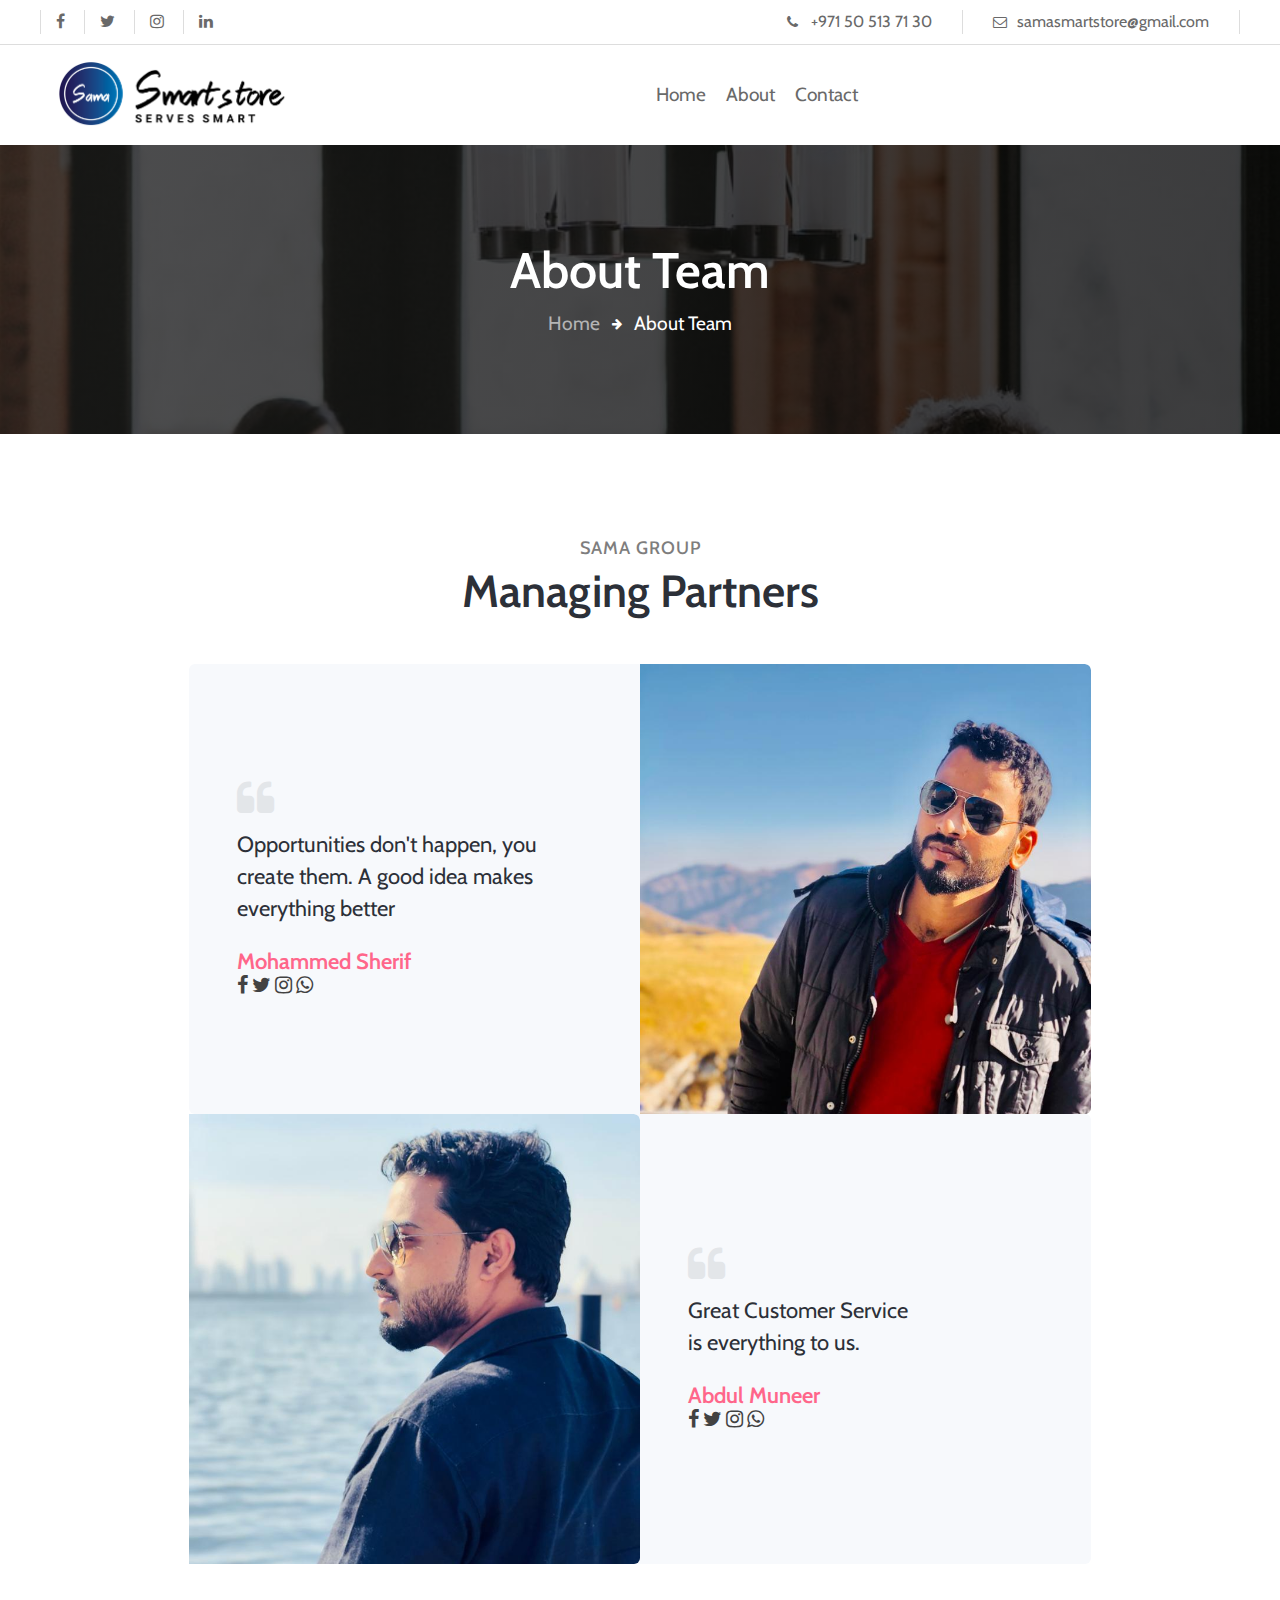
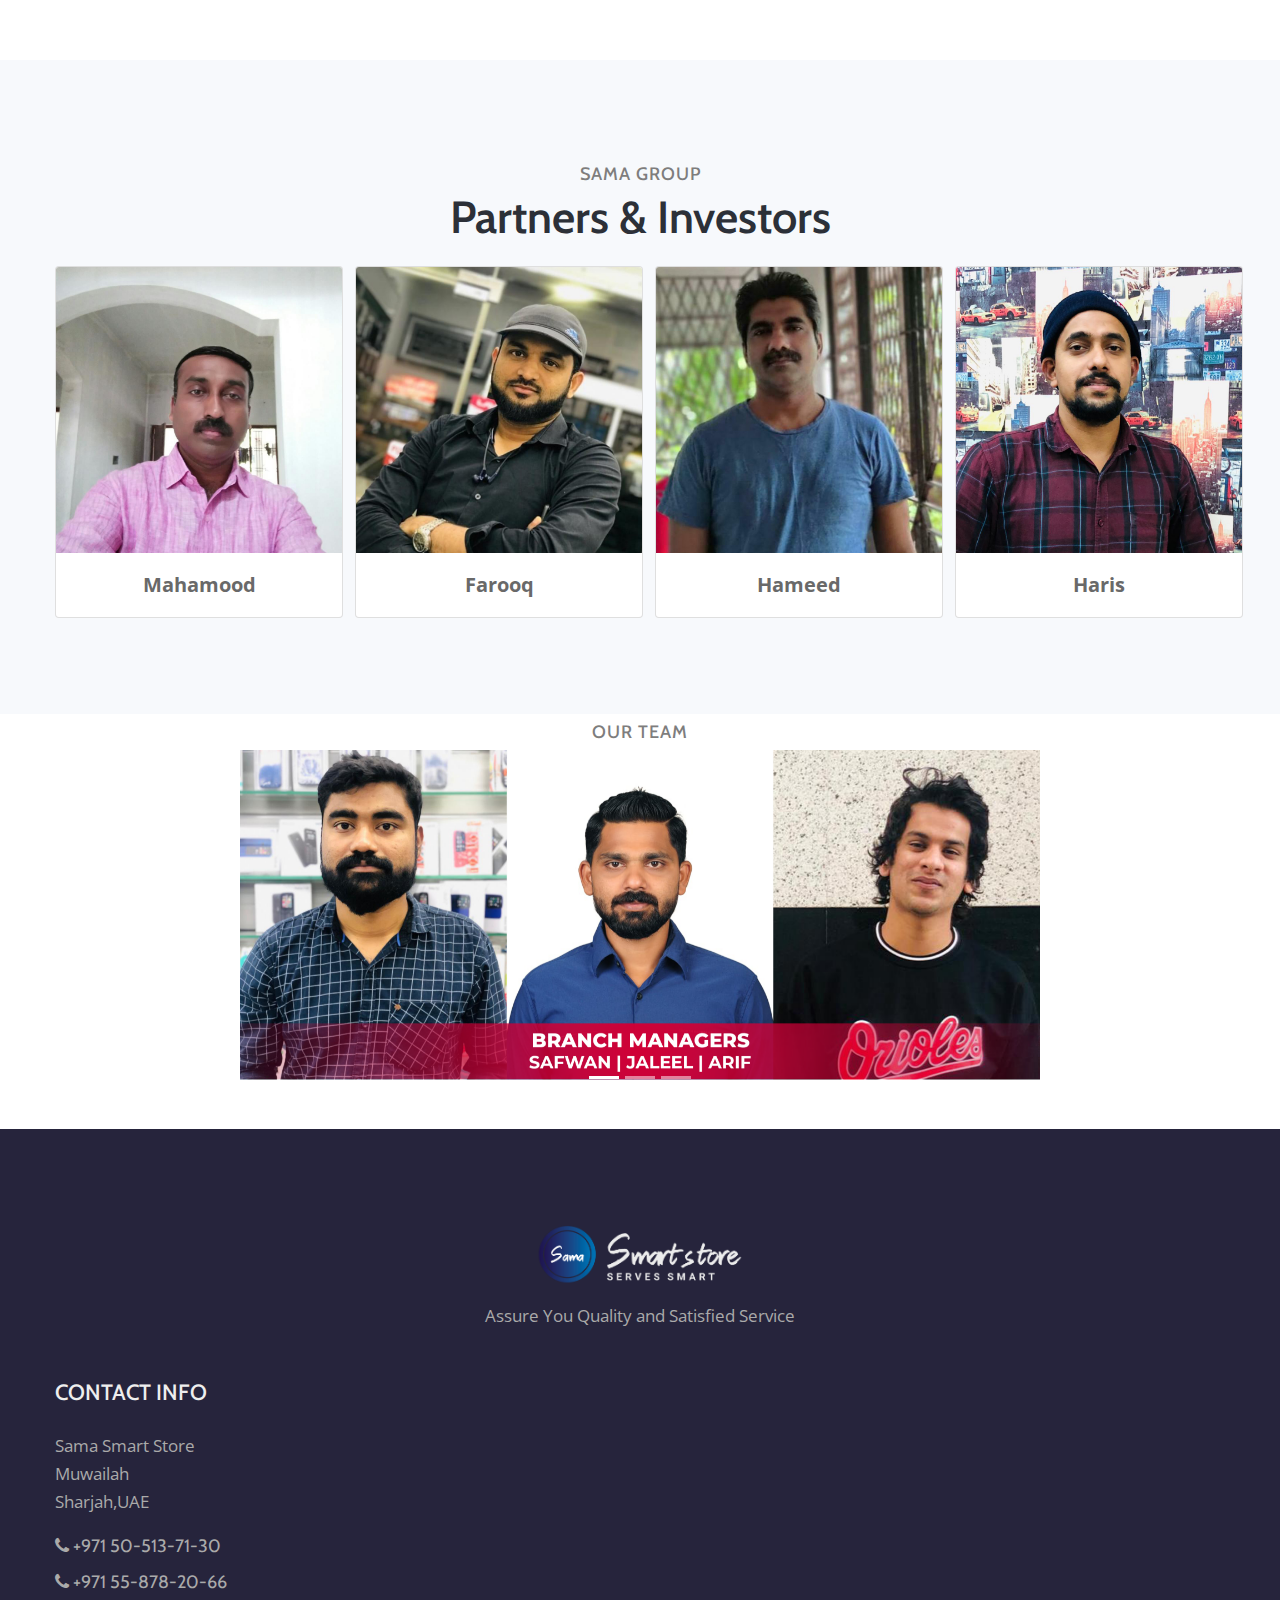
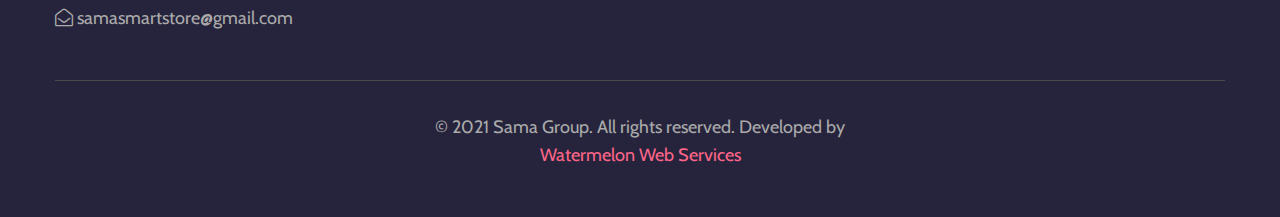
==== about.html @ f86da592 "first commit" ====
<!doctype html>
<html lang="en">
  <link rel="icon" href="assets/images/favicon.png" sizes="32x32" type="image/png">
<head>
  <!-- Required meta tags -->
  <meta charset="utf-8">
  <meta name="viewport" content="width=device-width, initial-scale=1, shrink-to-fit=no">

  <link href="//fonts.googleapis.com/css2?family=Cabin:wght@400;500;600;700&display=swap" rel="stylesheet">
  <link href="//fonts.googleapis.com/css?family=Open+Sans:300,400,600,700,800&display=swap" rel="stylesheet">

  <title>Sama Smart Store - About</title>

  <!-- Template CSS -->
  <link rel="stylesheet" href="assets/css/style-starter.css">
</head>

<body>
<!-- header top-->
<section class="w3l-top-header-content d-md-block d-none">
  <div class="hny-top-menu">
      <div class="top-hd">
          <div class="container">
              <div class="row">
                  <ul class="social-top">
                      <li><a href="https://www.facebook.com/samamobiles/"><span class="fa fa-facebook"></span></a></li>
                      <li><a href="#"><span class="fa fa-twitter"></span></a></li>
                      <li><a href="https://instagram.com/samagroupuae"><span class="fa fa-instagram"></span></a> </li>
                      <li><a href="#"><span class="fa fa-linkedin"></span> </a> </li>
                  </ul>
                  <ul class="accounts ml-auto">
                      <li class="top_li">
                          <span class="fa fa-phone"></span>
                          <a href="tel:+971505137130">+971 50 513 71 30</a>
                      </li>
                      <li class="top_li mr-lg-0"><span class="fa fa-envelope-o"></span><a
                              href="mailto:info@example.com">samasmartstore@gmail.com </a>
                      </li>

                  </ul>
              </div>
          </div>
      </div>
  </div>
</section>
<!-- //header top-->

<!--header-->
<header>
  <div class="container">
    <nav class="navbar navbar-expand-lg">
      <a class="navbar-brand" href="index.html"></a>
      <!-- <p>Sama Store</p> -->
        <img src="assets/images/samalogopng.png" style="width:20%;">
              <!-- <span class="sub-log">Sama</span> Smart Store -->
          </a>
          <!-- if logo is image enable this   
    <a class="navbar-brand" href="#index.html">
        <img src="image-path" alt="Your logo" title="Your logo" style="height:35px;" />
    </a> -->
          <button class="navbar-toggler collapsed" type="button" data-toggle="collapse"
              data-target="#navbarTogglerDemo02" aria-controls="navbarTogglerDemo02" aria-expanded="false"
              aria-label="Toggle navigation">
              <span class="navbar-toggler-icon fa icon-expand fa-bars"></span>
              <span class="navbar-toggler-icon fa icon-close fa-times"></span>
              </span>
          </button>

          <div class="collapse navbar-collapse" id="navbarTogglerDemo02">
              <ul class="navbar-nav mx-lg-auto">
                  <li class="nav-item @@home__active">
                      <a class="nav-link" href="index.html">Home <span class="sr-only">(current)</span></a>
                  </li>
                  <li class="nav-item activ">
                      <a class="nav-link" href="about.html">About</a>
                  </li>
                  <li class="nav-item @@contact__active">
                      <a class="nav-link" href="contact.html">Contact</a>
                  </li>
              </ul>
          </div>

          <!-- toggle switch for light and dark theme -->
          <!-- <div class="mobile-position">
              <nav class="navigation">
                  <div class="theme-switch-wrapper">
                      <label class="theme-switch" for="checkbox">
                          <input type="checkbox" id="checkbox">
                          <div class="mode-container py-1">
                              <i class="gg-sun"></i>
                              <i class="gg-moon"></i>
                          </div>
                      </label>
                  </div>
              </nav>
          </div> -->
          <!-- //toggle switch for light and dark theme -->
      </nav>
  </div>
</header>
<!-- //header -->

<!-- about breadcrumb -->
<section class="w3l-about-breadcrumb">
    <div class="breadcrumb-bg breadcrumb-bg-about py-5">
        <div class="container py-lg-5 py-md-3">
            <h2 class="title">About Team</h2>
            <ul class="breadcrumbs-custom-path mt-2 text-center">
                <li><a href="#url">Home</a></li>
                <li class="active"><span class="fa fa-arrow-right mx-2" aria-hidden="true"></span> About Team </li>
            </ul>
        </div>
    </div>
</section>
<!-- //about breadcrumb -->

 <!-- about block1 -->

 <!-- //about block1 -->
 


 <section class="w3l-testimonials" id="testimonials">
  <div class="testimonials py-5">
      <div class="container py-lg-5">
          <div class="title-content text-center">
            <h3 class="title-small">Sama Group</h3>
            <h3 class="title-big">Managing Partners</h3>
          </div>
          <div class="row mt-lg-5 mt-4">
              <div class="col-md-10 mx-auto">
                  <div id="carouselExampleControls" class="carousel slide" data-ride="carousel">
                      <div class="item">
                          <div class="slider-info">
                              <div class="message">
                                  <span class="fa fa-quote-left" aria-hidden="true"></span>
                                  <p>Opportunities don't happen, you create them.
                                    A good idea makes everything better</p>
                                  <div class="name mt-4">
                                      <h4>Mohammed Sherif</h4>
                                      <div class="social">
                                        <!-- <a href="#facebook" class="facebook"><span class="fa fa-facebook primary" aria-hidden="true"></span></a> -->
                                       <a href="https://www.facebook.com/sheriefkmjinn"><i class="fa fa-facebook" style="color:#424242; font-size: 20px;"><!-- icon --></i></a>
                                       <i class="fa fa-twitter" style="color:#424242; font-size: 20px;"><!-- icon --></i>
                                       <a href="https://instagram.com/sherief_sama"><i class="fa fa-instagram" style="color:#424242; font-size: 20px;"><!-- icon --></i></a>
                                        <i class="fa fa-whatsapp" style="color:#424242; font-size: 20px;"><!-- icon --></i>
                                        
                                      </div>
                                  </div>
                                   </div>
                             
                              <div class="img-circle">
                                  <img src="assets/images/team-members/mhmdshrf.jpeg" class="img-fluid testimonial-img" alt="client">
                              </div>
                          </div>
                         
                      </div>
                      <div class="item">
                          <div class="slider-info">
                            <div class="img-circle">
                              <img src="assets/images/team-members/mnr.jpeg" class="img-fluid testimonial-img" alt="client">
                          </div>
                              <div class="message">
                                  <span class="fa fa-quote-left" aria-hidden="true"></span>
                                  <p>Great Customer Service<br> is everything to us.</p>
                                  <div class="name mt-4">
                                      <h4>Abdul Muneer</h4>
                                      <a href="https://www.facebook.com/muneer.abdul.9"><i class="fa fa-facebook" style="color:#424242; font-size: 20px;"><!-- icon --></i></a>
                                      <i class="fa fa-twitter" style="color:#424242; font-size: 20px;"><!-- icon --></i>
                                      <a href="https://instagram.com/muneer_manjakal"><i class="fa fa-instagram" style="color:#424242; font-size: 20px;"><!-- icon --></i></a>
                                       <i class="fa fa-whatsapp" style="color:#424242; font-size: 20px;"><!-- icon --></i>
                                  </div>
                              </div>
                            
                          </div>
                      </div>
                     
                  
                  </div>
              </div>
          </div>
      </div>
  </div>
</section>
<!-- team section -->
<section class="w3l-team" id="team">
  <div class="team py-5">
    <div class="container py-lg-5">
      <div class="header-section text-center mx-auto">
        <h3 class="title-small">Sama Group</h3>
      
      </div>
    
        <!-- end team member -->
        <div class="header-section text-center mx-auto">
         
          <h3 class="title-big">Partners & Investors</h3>
        </div>
        <!-- partners -->
        <!-- partner 1 --> <br>

<div class="row d-flex justify-content-center">
<div class="col-md-3 col-6">
  <div class="card text-center" style="width: 18rem;">
    <img class="card-img-top" src="assets/images/team-members/partners/mahamood.jpeg" alt="Card image cap">
    <div class="card-body">
      <p class="card-text font-weight-bold h5">Mahamood</p>
    </div>
  </div>
</div>

<div class="col-md-3 col-6">
  <div class="card text-center" style="width: 18rem;">
    <img class="card-img-top" src="assets/images/team-members/partners/farooq.jpeg" alt="Card image cap">
    <div class="card-body">
      <p class="card-text font-weight-bold h5">Farooq</p>
    </div>
  </div>
</div>

<div class="col-md-3 col-6">
  <div class="card text-center" style="width: 18rem;">
    <img class="card-img-top" src="assets/images/team-members/partners/hameed.jpeg" alt="Card image cap">
    <div class="card-body">
      <p class="card-text font-weight-bold h5">Hameed</p>
    </div>
  </div>
</div>

<div class="col-md-3 col-6">
  <div class="card text-center" style="width: 18rem;">
    <img class="card-img-top" src="assets/images/team-members/partners/haris.jpeg" alt="Card image cap">
    <div class="card-body">
      <p class="card-text font-weight-bold h5">Haris</p>
    </div>
  </div>
</div>
</div>
<!-- partners -->
        <!-- end team member -->
        <!-- end team member -->

        <!-- end team member -->

      </div> 
    </div>
</section>
<!-- //teamsection -->
<div class="header-section text-center mx-auto">
         
  <h3 class="title-small">OUR TEAM</h3>
</div>
<!-- team members carousel -->
<div id="carouselExampleIndicators" class="carousel slide carousel-fade d-flex justify-content-center" data-ride="carousel">
  <ol class="carousel-indicators">
    <li data-target="#carouselExampleIndicators" data-slide-to="0" class="active"></li>
    <li data-target="#carouselExampleIndicators" data-slide-to="1"></li>
    <li data-target="#carouselExampleIndicators" data-slide-to="2"></li>
  </ol>
  <div class="carousel-inner team-member">
    <div class="carousel-item active">
      <img src="assets/images/team-members/photos/BRANCH .png" class="d-block w-100" alt="...">
    
    </div>
    <div class="carousel-item">
      <img src="assets/images/team-members/photos/tech.png" class="d-block w-100" alt="...">
     
    </div>
    <div class="carousel-item ">
      <img src="assets/images/team-members/photos/sales.png" class="d-block w-100" alt="...">
     
    </div>
  </div>
  <a class="carousel-control-prev" href="#carouselExampleIndicators" role="button" data-slide="prev">
    <span class="carousel-control-prev-icon" aria-hidden="true"></span>
    <span class="sr-only">Previous</span>
  </a>
  <a class="carousel-control-next" href="#carouselExampleIndicators" role="button" data-slide="next">
    <span class="carousel-control-next-icon" aria-hidden="true"></span>
    <span class="sr-only">Next</span>
  </a>
</div>
<BR>
<!-- team members carousel -->

<!-- testimonials -->

<!-- //testimonials -->
<!-- footer -->
<footer class="w3l-footer py-5">
  <div class="container pt-lg-5 pt-md-3">
    <div class="footer-grid_section text-center">
      <div class="footer-title mb-3">
        <img src="assets/images/footer-logo.png" style="width:30%;">
        <!-- <h2> <a class="navbar-brand" href="index.html">
            <span class="sub-log">Home</span> Interior
          </a></h2> -->
      </div>
      <div class="footer-text">
        <p>Assure You Quality and Satisfied Service</p>
      </div>
    </div>
    <div class="row mt-5">
      <div class="col-lg-4 mb-lg-0 mb-5 footer-top">
        <h4 class="mb-4 w3f_title text-uppercase">Contact Info</h4>
        <div class="footer-style-w3ls mb-3">
          <p>Sama Smart Store<br>
            Muwailah<br>
            Sharjah,UAE
           </p>
        </div>
        <ul class="list-agileits">
          <li class="my-2"><a href="tel:+971505137130"><span class="fa fa-phone"></span> +971 50-513-71-30</a></li>
          <li class="my-2"><a href="tel:+971558782066"><span class="fa fa-phone"></span> +971 55-878-20-66</a></li>
          <li><a href="mailto:samasmartstore@gmail.com" class="mail"><span class="fa fa-envelope-open-o"></span>
              samasmartstore@gmail.com</a></li>
        </ul>
      </div>
     

      <div class="col-lg-2 col-md-3 col-6 mt-md-0 mt-5">
      
        <ul class="list-agileits">
        
         
        </ul>
      </div>
    </div>

    <!-- copyright -->
    <section class="w3l-footer-29-main w3l-copyright">
      <div class="text-center">
        <p class="copy-footer-29">© 2021 Sama Group. All rights reserved. Developed by <br><a href="https://watermelongraphics.in/"
            target="_blank">
          Watermelon Web Services</a></p>
      </div>
    </section>
    <!-- //copyright -->
<style>
  .web-services{
    height: 50px;
  }
</style>
  </div> 
  <!-- //footer bottom -->
<style>
  .bwatermelon{
    filter: grayscale(100%);
     -webkit-filter: grayscale(100%); }
     .bwatermelon:hover { filter: none; -webkit-filter: grayscale(0); }

</style>
<style>
    .team-member{
    width: 800px;
    

  }
</style>
  <!-- move top -->
  <button onclick="topFunction()" id="movetop" title="Go to top">
    &#10548;
  </button>
  <script>
    // When the user scrolls down 20px from the top of the document, show the button
    window.onscroll = function () {
      scrollFunction()
    };

    function scrollFunction() {
      if (document.body.scrollTop > 20 || document.documentElement.scrollTop > 20) {
        document.getElementById("movetop").style.display = "block";
      } else {
        document.getElementById("movetop").style.display = "none";
      }
    }

    // When the user clicks on the button, scroll to the top of the document
    function topFunction() {
      document.body.scrollTop = 0;
      document.documentElement.scrollTop = 0;
    }
  </script>
  <!-- /move top -->

</footer>
<!-- //footer -->

<!-- Template JavaScript -->

<script src="assets/js/jquery-3.3.1.min.js"></script>

<script src="assets/js/theme-change.js"></script>

<!-- magnific popup -->
<script src="assets/js/jquery.magnific-popup.min.js"></script>
<script>
  $(document).ready(function () {
    $('.popup-with-zoom-anim').magnificPopup({
      type: 'inline',

      fixedContentPos: false,
      fixedBgPos: true,

      overflowY: 'auto',

      closeBtnInside: true,
      preloader: false,

      midClick: true,
      removalDelay: 300,
      mainClass: 'my-mfp-zoom-in'
    });

    $('.popup-with-move-anim').magnificPopup({
      type: 'inline',

      fixedContentPos: false,
      fixedBgPos: true,

      overflowY: 'auto',

      closeBtnInside: true,
      preloader: false,

      midClick: true,
      removalDelay: 300,
      mainClass: 'my-mfp-slide-bottom'
    });
  });
</script>
<!-- magnific popup -->

<script src="assets/js/owl.carousel.js"></script>
<!-- script for banner slider -->
<script>
  $(document).ready(function () {
    $('.owl-one').owlCarousel({
      loop: true,
      margin: 0,
      nav: false,
      responsiveClass: true,
      autoplay: false,
      autoplayTimeout: 5000,
      autoplaySpeed: 1000,
      autoplayHoverPause: false,
      responsive: {
        0: {
          items: 1,
          nav: false
        },
        480: {
          items: 1,
          nav: false
        },
        667: {
          items: 1,
          nav: true
        },
        1000: {
          items: 1,
          nav: true
        }
      }
    })
  })
</script>
<!-- //script for banner slider -->

<!-- script for Testimonials-->
<script>
  $(document).ready(function () {
    $('.owl-two').owlCarousel({
      loop: true,
      margin: 30,
      nav: true,
      responsiveClass: true,
      autoplay: false,
      autoplayTimeout: 5000,
      autoplaySpeed: 1000,
      autoplayHoverPause: false,
      responsive: {
        0: {
          items: 1,
          nav: true
        },
        480: {
          items: 1,
          nav: true
        },
        667: {
          items: 1,
          nav: true
        },
        1000: {
          items: 1,
          nav: true
        }
      }
    })
  })
</script>
<!-- //script for Testimonials-->

<!-- script for services -->
<script>
  $(document).ready(function () {
    $('.owl-news').owlCarousel({
      loop: true,
      margin: 30,
      nav: false,
      responsiveClass: true,
      autoplay: true,
      autoplayTimeout: 5000,
      autoplaySpeed: 1000,
      autoplayHoverPause: false,
      responsive: {
        0: {
          items: 1,
          nav: false
        },
        480: {
          items: 1,
          nav: false
        },
        768: {
          items: 2,
          nav: false
        },
        1000: {
          items: 3,
          nav: false
        }
      }
    })
  })
</script>
<!-- //script for services -->

<!-- disable body scroll which navbar is in active -->
<script>
  $(function () {
    $('.navbar-toggler').click(function () {
      $('body').toggleClass('noscroll');
    })
  });
</script>
<!-- disable body scroll which navbar is in active -->

<script src="assets/js/bootstrap.min.js"></script>

</body>

</html>
---- assets/css/style-starter.css ----
@charset "UTF-8";
/*--
Author: W3layouts
Author URL: http://w3layouts.com
--*/
/*!
 * Bootstrap v4.4.1 (https://getbootstrap.com/)
 * Copyright 2011-2019 The Bootstrap Authors
 * Copyright 2011-2019 Twitter, Inc.
 * Licensed under MIT (https://github.com/twbs/bootstrap/blob/master/LICENSE)
 */
:root {
  --blue: #007bff;
  --indigo: #6610f2;
  --purple: #6f42c1;
  --pink: #e83e8c;
  --red: #dc3545;
  --orange: #fd7e14;
  --yellow: #ffc107;
  --green: #28a745;
  --teal: #20c997;
  --cyan: #17a2b8;
  --white: #fff;
  --gray: #6c757d;
  --gray-dark: #343a40;
  --primary: #ff668a;
  --secondary: #6c757d;
  --success: #28a745;
  --info: #17a2b8;
  --warning: #ffc107;
  --danger: #dc3545;
  --light: #f8f9fa;
  --dark: #343a40;
  --breakpoint-xs: 0;
  --breakpoint-sm: 576px;
  --breakpoint-md: 768px;
  --breakpoint-lg: 992px;
  --breakpoint-xl: 1200px;
  --font-family-sans-serif: -apple-system, BlinkMacSystemFont, "Segoe UI", Roboto, "Helvetica Neue", Arial, "Noto Sans", sans-serif, "Apple Color Emoji", "Segoe UI Emoji", "Segoe UI Symbol", "Noto Color Emoji";
  --font-family-monospace: SFMono-Regular, Menlo, Monaco, Consolas, "Liberation Mono", "Courier New", monospace; }

*,
*::before,
*::after {
  box-sizing: border-box; }

html {
  font-family: sans-serif;
  line-height: 1.15;
  -webkit-text-size-adjust: 100%;
  -webkit-tap-highlight-color: rgba(0, 0, 0, 0); }

article, aside, figcaption, figure, footer, header, hgroup, main, nav, section {
  display: block; }

body {
  margin: 0;
  font-family: -apple-system, BlinkMacSystemFont, "Segoe UI", Roboto, "Helvetica Neue", Arial, "Noto Sans", sans-serif, "Apple Color Emoji", "Segoe UI Emoji", "Segoe UI Symbol", "Noto Color Emoji";
  font-size: 1rem;
  font-weight: 400;
  line-height: 1.5;
  color: #212529;
  text-align: left;
  background-color: #fff; }

[tabindex="-1"]:focus:not(:focus-visible) {
  outline: 0 !important; }

hr {
  box-sizing: content-box;
  height: 0;
  overflow: visible; }

h1, h2, h3, h4, h5, h6 {
  margin-top: 0;
  margin-bottom: 0.5rem; }

p {
  margin-top: 0;
  margin-bottom: 1rem; }

abbr[title],
abbr[data-original-title] {
  text-decoration: underline;
  -webkit-text-decoration: underline dotted;
          text-decoration: underline dotted;
  cursor: help;
  border-bottom: 0;
  -webkit-text-decoration-skip-ink: none;
          text-decoration-skip-ink: none; }

address {
  margin-bottom: 1rem;
  font-style: normal;
  line-height: inherit; }

ol,
ul,
dl {
  margin-top: 0;
  margin-bottom: 1rem; }

ol ol,
ul ul,
ol ul,
ul ol {
  margin-bottom: 0; }

dt {
  font-weight: 700; }

dd {
  margin-bottom: .5rem;
  margin-left: 0; }

blockquote {
  margin: 0 0 1rem; }

b,
strong {
  font-weight: bolder; }

small {
  font-size: 80%; }

sub,
sup {
  position: relative;
  font-size: 75%;
  line-height: 0;
  vertical-align: baseline; }

sub {
  bottom: -.25em; }

sup {
  top: -.5em; }

a {
  color: #ff668a;
  text-decoration: none;
  background-color: transparent; }
  a:hover {
    color: #ff1a50;
    text-decoration: underline; }

a:not([href]) {
  color: inherit;
  text-decoration: none; }
  a:not([href]):hover {
    color: inherit;
    text-decoration: none; }

pre,
code,
kbd,
samp {
  font-family: SFMono-Regular, Menlo, Monaco, Consolas, "Liberation Mono", "Courier New", monospace;
  font-size: 1em; }

pre {
  margin-top: 0;
  margin-bottom: 1rem;
  overflow: auto; }

figure {
  margin: 0 0 1rem; }

img {
  vertical-align: middle;
  border-style: none; }

svg {
  overflow: hidden;
  vertical-align: middle; }

table {
  border-collapse: collapse; }

caption {
  padding-top: 0.75rem;
  padding-bottom: 0.75rem;
  color: #6c757d;
  text-align: left;
  caption-side: bottom; }

th {
  text-align: inherit; }

label {
  display: inline-block;
  margin-bottom: 0.5rem; }

button {
  border-radius: 0; }

button:focus {
  outline: 1px dotted;
  outline: 5px auto -webkit-focus-ring-color; }

input,
button,
select,
optgroup,
textarea {
  margin: 0;
  font-family: inherit;
  font-size: inherit;
  line-height: inherit; }

button,
input {
  overflow: visible; }

button,
select {
  text-transform: none; }

select {
  word-wrap: normal; }

button,
[type="button"],
[type="reset"],
[type="submit"] {
  -webkit-appearance: button; }

button:not(:disabled),
[type="button"]:not(:disabled),
[type="reset"]:not(:disabled),
[type="submit"]:not(:disabled) {
  cursor: pointer; }

button::-moz-focus-inner,
[type="button"]::-moz-focus-inner,
[type="reset"]::-moz-focus-inner,
[type="submit"]::-moz-focus-inner {
  padding: 0;
  border-style: none; }

input[type="radio"],
input[type="checkbox"] {
  box-sizing: border-box;
  padding: 0; }

input[type="date"],
input[type="time"],
input[type="datetime-local"],
input[type="month"] {
  -webkit-appearance: listbox; }

textarea {
  overflow: auto;
  resize: vertical; }

fieldset {
  min-width: 0;
  padding: 0;
  margin: 0;
  border: 0; }

legend {
  display: block;
  width: 100%;
  max-width: 100%;
  padding: 0;
  margin-bottom: .5rem;
  font-size: 1.5rem;
  line-height: inherit;
  color: inherit;
  white-space: normal; }
  @media (max-width: 1200px) {
    legend {
      font-size: calc(1.275rem + 0.3vw) ; } }

progress {
  vertical-align: baseline; }

[type="number"]::-webkit-inner-spin-button,
[type="number"]::-webkit-outer-spin-button {
  height: auto; }

[type="search"] {
  outline-offset: -2px;
  -webkit-appearance: none; }

[type="search"]::-webkit-search-decoration {
  -webkit-appearance: none; }

::-webkit-file-upload-button {
  font: inherit;
  -webkit-appearance: button; }

output {
  display: inline-block; }

summary {
  display: list-item;
  cursor: pointer; }

template {
  display: none; }

[hidden] {
  display: none !important; }

h1, h2, h3, h4, h5, h6,
.h1, .h2, .h3, .h4, .h5, .h6 {
  margin-bottom: 0.5rem;
  font-weight: 500;
  line-height: 1.2; }

h1, .h1 {
  font-size: 2.5rem; }
  @media (max-width: 1200px) {
    h1, .h1 {
      font-size: calc(1.375rem + 1.5vw) ; } }

h2, .h2 {
  font-size: 2rem; }
  @media (max-width: 1200px) {
    h2, .h2 {
      font-size: calc(1.325rem + 0.9vw) ; } }

h3, .h3 {
  font-size: 1.75rem; }
  @media (max-width: 1200px) {
    h3, .h3 {
      font-size: calc(1.3rem + 0.6vw) ; } }

h4, .h4 {
  font-size: 1.5rem; }
  @media (max-width: 1200px) {
    h4, .h4 {
      font-size: calc(1.275rem + 0.3vw) ; } }

h5, .h5 {
  font-size: 1.25rem; }

h6, .h6 {
  font-size: 1rem; }

.lead {
  font-size: 1.25rem;
  font-weight: 300; }

.display-1 {
  font-size: 6rem;
  font-weight: 300;
  line-height: 1.2; }
  @media (max-width: 1200px) {
    .display-1 {
      font-size: calc(1.725rem + 5.7vw) ; } }

.display-2 {
  font-size: 5.5rem;
  font-weight: 300;
  line-height: 1.2; }
  @media (max-width: 1200px) {
    .display-2 {
      font-size: calc(1.675rem + 5.1vw) ; } }

.display-3 {
  font-size: 4.5rem;
  font-weight: 300;
  line-height: 1.2; }
  @media (max-width: 1200px) {
    .display-3 {
      font-size: calc(1.575rem + 3.9vw) ; } }

.display-4 {
  font-size: 3.5rem;
  font-weight: 300;
  line-height: 1.2; }
  @media (max-width: 1200px) {
    .display-4 {
      font-size: calc(1.475rem + 2.7vw) ; } }

hr {
  margin-top: 1rem;
  margin-bottom: 1rem;
  border: 0;
  border-top: 1px solid rgba(0, 0, 0, 0.1); }

small,
.small {
  font-size: 80%;
  font-weight: 400; }

mark,
.mark {
  padding: 0.2em;
  background-color: #fcf8e3; }

.list-unstyled {
  padding-left: 0;
  list-style: none; }

.list-inline {
  padding-left: 0;
  list-style: none; }

.list-inline-item {
  display: inline-block; }
  .list-inline-item:not(:last-child) {
    margin-right: 0.5rem; }

.initialism {
  font-size: 90%;
  text-transform: uppercase; }

.blockquote {
  margin-bottom: 1rem;
  font-size: 1.25rem; }

.blockquote-footer {
  display: block;
  font-size: 80%;
  color: #6c757d; }
  .blockquote-footer::before {
    content: "\2014\00A0"; }

.img-fluid {
  max-width: 100%;
  height: auto; }

.img-thumbnail {
  padding: 0.25rem;
  background-color: #fff;
  border: 1px solid #dee2e6;
  border-radius: 0.25rem;
  max-width: 100%;
  height: auto; }

.figure {
  display: inline-block; }

.figure-img {
  margin-bottom: 0.5rem;
  line-height: 1; }

.figure-caption {
  font-size: 90%;
  color: #6c757d; }

code {
  font-size: 87.5%;
  color: #e83e8c;
  word-wrap: break-word; }
  a > code {
    color: inherit; }

kbd {
  padding: 0.2rem 0.4rem;
  font-size: 87.5%;
  color: #fff;
  background-color: #212529;
  border-radius: 0.2rem; }
  kbd kbd {
    padding: 0;
    font-size: 100%;
    font-weight: 700; }

pre {
  display: block;
  font-size: 87.5%;
  color: #212529; }
  pre code {
    font-size: inherit;
    color: inherit;
    word-break: normal; }

.pre-scrollable {
  max-height: 340px;
  overflow-y: scroll; }

.container {
  width: 100%;
  padding-right: 15px;
  padding-left: 15px;
  margin-right: auto;
  margin-left: auto; }
  @media (min-width: 576px) {
    .container {
      max-width: 540px; } }
  @media (min-width: 768px) {
    .container {
      max-width: 720px; } }
  @media (min-width: 992px) {
    .container {
      max-width: 960px; } }
  @media (min-width: 1200px) {
    .container {
      max-width: 1140px; } }

.container-fluid, .container-sm, .container-md, .container-lg, .container-xl {
  width: 100%;
  padding-right: 15px;
  padding-left: 15px;
  margin-right: auto;
  margin-left: auto; }

@media (min-width: 576px) {
  .container, .container-sm {
    max-width: 540px; } }

@media (min-width: 768px) {
  .container, .container-sm, .container-md {
    max-width: 720px; } }

@media (min-width: 992px) {
  .container, .container-sm, .container-md, .container-lg {
    max-width: 960px; } }

@media (min-width: 1200px) {
  .container, .container-sm, .container-md, .container-lg, .container-xl {
    max-width: 1140px; } }

.row {
  display: flex;
  flex-wrap: wrap;
  margin-right: -15px;
  margin-left: -15px; }

.no-gutters {
  margin-right: 0;
  margin-left: 0; }
  .no-gutters > .col,
  .no-gutters > [class*="col-"] {
    padding-right: 0;
    padding-left: 0; }

.col-1, .col-2, .col-3, .col-4, .col-5, .col-6, .col-7, .col-8, .col-9, .col-10, .col-11, .col-12, .col,
.col-auto, .col-sm-1, .col-sm-2, .col-sm-3, .col-sm-4, .col-sm-5, .col-sm-6, .col-sm-7, .col-sm-8, .col-sm-9, .col-sm-10, .col-sm-11, .col-sm-12, .col-sm,
.col-sm-auto, .col-md-1, .col-md-2, .col-md-3, .col-md-4, .col-md-5, .col-md-6, .col-md-7, .col-md-8, .col-md-9, .col-md-10, .col-md-11, .col-md-12, .col-md,
.col-md-auto, .col-lg-1, .col-lg-2, .col-lg-3, .col-lg-4, .col-lg-5, .col-lg-6, .col-lg-7, .col-lg-8, .col-lg-9, .col-lg-10, .col-lg-11, .col-lg-12, .col-lg,
.col-lg-auto, .col-xl-1, .col-xl-2, .col-xl-3, .col-xl-4, .col-xl-5, .col-xl-6, .col-xl-7, .col-xl-8, .col-xl-9, .col-xl-10, .col-xl-11, .col-xl-12, .col-xl,
.col-xl-auto {
  position: relative;
  width: 100%;
  padding-right: 15px;
  padding-left: 15px; }

.col {
  flex-basis: 0;
  flex-grow: 1;
  max-width: 100%; }

.row-cols-1 > * {
  flex: 0 0 100%;
  max-width: 100%; }

.row-cols-2 > * {
  flex: 0 0 50%;
  max-width: 50%; }

.row-cols-3 > * {
  flex: 0 0 33.33333%;
  max-width: 33.33333%; }

.row-cols-4 > * {
  flex: 0 0 25%;
  max-width: 25%; }

.row-cols-5 > * {
  flex: 0 0 20%;
  max-width: 20%; }

.row-cols-6 > * {
  flex: 0 0 16.66667%;
  max-width: 16.66667%; }

.col-auto {
  flex: 0 0 auto;
  width: auto;
  max-width: 100%; }

.col-1 {
  flex: 0 0 8.33333%;
  max-width: 8.33333%; }

.col-2 {
  flex: 0 0 16.66667%;
  max-width: 16.66667%; }

.col-3 {
  flex: 0 0 25%;
  max-width: 25%; }

.col-4 {
  flex: 0 0 33.33333%;
  max-width: 33.33333%; }

.col-5 {
  flex: 0 0 41.66667%;
  max-width: 41.66667%; }

.col-6 {
  flex: 0 0 50%;
  max-width: 50%; }

.col-7 {
  flex: 0 0 58.33333%;
  max-width: 58.33333%; }

.col-8 {
  flex: 0 0 66.66667%;
  max-width: 66.66667%; }

.col-9 {
  flex: 0 0 75%;
  max-width: 75%; }

.col-10 {
  flex: 0 0 83.33333%;
  max-width: 83.33333%; }

.col-11 {
  flex: 0 0 91.66667%;
  max-width: 91.66667%; }

.col-12 {
  flex: 0 0 100%;
  max-width: 100%; }

.order-first {
  order: -1; }

.order-last {
  order: 13; }

.order-0 {
  order: 0; }

.order-1 {
  order: 1; }

.order-2 {
  order: 2; }

.order-3 {
  order: 3; }

.order-4 {
  order: 4; }

.order-5 {
  order: 5; }

.order-6 {
  order: 6; }

.order-7 {
  order: 7; }

.order-8 {
  order: 8; }

.order-9 {
  order: 9; }

.order-10 {
  order: 10; }

.order-11 {
  order: 11; }

.order-12 {
  order: 12; }

.offset-1 {
  margin-left: 8.33333%; }

.offset-2 {
  margin-left: 16.66667%; }

.offset-3 {
  margin-left: 25%; }

.offset-4 {
  margin-left: 33.33333%; }

.offset-5 {
  margin-left: 41.66667%; }

.offset-6 {
  margin-left: 50%; }

.offset-7 {
  margin-left: 58.33333%; }

.offset-8 {
  margin-left: 66.66667%; }

.offset-9 {
  margin-left: 75%; }

.offset-10 {
  margin-left: 83.33333%; }

.offset-11 {
  margin-left: 91.66667%; }

@media (min-width: 576px) {
  .col-sm {
    flex-basis: 0;
    flex-grow: 1;
    max-width: 100%; }
  .row-cols-sm-1 > * {
    flex: 0 0 100%;
    max-width: 100%; }
  .row-cols-sm-2 > * {
    flex: 0 0 50%;
    max-width: 50%; }
  .row-cols-sm-3 > * {
    flex: 0 0 33.33333%;
    max-width: 33.33333%; }
  .row-cols-sm-4 > * {
    flex: 0 0 25%;
    max-width: 25%; }
  .row-cols-sm-5 > * {
    flex: 0 0 20%;
    max-width: 20%; }
  .row-cols-sm-6 > * {
    flex: 0 0 16.66667%;
    max-width: 16.66667%; }
  .col-sm-auto {
    flex: 0 0 auto;
    width: auto;
    max-width: 100%; }
  .col-sm-1 {
    flex: 0 0 8.33333%;
    max-width: 8.33333%; }
  .col-sm-2 {
    flex: 0 0 16.66667%;
    max-width: 16.66667%; }
  .col-sm-3 {
    flex: 0 0 25%;
    max-width: 25%; }
  .col-sm-4 {
    flex: 0 0 33.33333%;
    max-width: 33.33333%; }
  .col-sm-5 {
    flex: 0 0 41.66667%;
    max-width: 41.66667%; }
  .col-sm-6 {
    flex: 0 0 50%;
    max-width: 50%; }
  .col-sm-7 {
    flex: 0 0 58.33333%;
    max-width: 58.33333%; }
  .col-sm-8 {
    flex: 0 0 66.66667%;
    max-width: 66.66667%; }
  .col-sm-9 {
    flex: 0 0 75%;
    max-width: 75%; }
  .col-sm-10 {
    flex: 0 0 83.33333%;
    max-width: 83.33333%; }
  .col-sm-11 {
    flex: 0 0 91.66667%;
    max-width: 91.66667%; }
  .col-sm-12 {
    flex: 0 0 100%;
    max-width: 100%; }
  .order-sm-first {
    order: -1; }
  .order-sm-last {
    order: 13; }
  .order-sm-0 {
    order: 0; }
  .order-sm-1 {
    order: 1; }
  .order-sm-2 {
    order: 2; }
  .order-sm-3 {
    order: 3; }
  .order-sm-4 {
    order: 4; }
  .order-sm-5 {
    order: 5; }
  .order-sm-6 {
    order: 6; }
  .order-sm-7 {
    order: 7; }
  .order-sm-8 {
    order: 8; }
  .order-sm-9 {
    order: 9; }
  .order-sm-10 {
    order: 10; }
  .order-sm-11 {
    order: 11; }
  .order-sm-12 {
    order: 12; }
  .offset-sm-0 {
    margin-left: 0; }
  .offset-sm-1 {
    margin-left: 8.33333%; }
  .offset-sm-2 {
    margin-left: 16.66667%; }
  .offset-sm-3 {
    margin-left: 25%; }
  .offset-sm-4 {
    margin-left: 33.33333%; }
  .offset-sm-5 {
    margin-left: 41.66667%; }
  .offset-sm-6 {
    margin-left: 50%; }
  .offset-sm-7 {
    margin-left: 58.33333%; }
  .offset-sm-8 {
    margin-left: 66.66667%; }
  .offset-sm-9 {
    margin-left: 75%; }
  .offset-sm-10 {
    margin-left: 83.33333%; }
  .offset-sm-11 {
    margin-left: 91.66667%; } }

@media (min-width: 768px) {
  .col-md {
    flex-basis: 0;
    flex-grow: 1;
    max-width: 100%; }
  .row-cols-md-1 > * {
    flex: 0 0 100%;
    max-width: 100%; }
  .row-cols-md-2 > * {
    flex: 0 0 50%;
    max-width: 50%; }
  .row-cols-md-3 > * {
    flex: 0 0 33.33333%;
    max-width: 33.33333%; }
  .row-cols-md-4 > * {
    flex: 0 0 25%;
    max-width: 25%; }
  .row-cols-md-5 > * {
    flex: 0 0 20%;
    max-width: 20%; }
  .row-cols-md-6 > * {
    flex: 0 0 16.66667%;
    max-width: 16.66667%; }
  .col-md-auto {
    flex: 0 0 auto;
    width: auto;
    max-width: 100%; }
  .col-md-1 {
    flex: 0 0 8.33333%;
    max-width: 8.33333%; }
  .col-md-2 {
    flex: 0 0 16.66667%;
    max-width: 16.66667%; }
  .col-md-3 {
    flex: 0 0 25%;
    max-width: 25%; }
  .col-md-4 {
    flex: 0 0 33.33333%;
    max-width: 33.33333%; }
  .col-md-5 {
    flex: 0 0 41.66667%;
    max-width: 41.66667%; }
  .col-md-6 {
    flex: 0 0 50%;
    max-width: 50%; }
  .col-md-7 {
    flex: 0 0 58.33333%;
    max-width: 58.33333%; }
  .col-md-8 {
    flex: 0 0 66.66667%;
    max-width: 66.66667%; }
  .col-md-9 {
    flex: 0 0 75%;
    max-width: 75%; }
  .col-md-10 {
    flex: 0 0 83.33333%;
    max-width: 83.33333%; }
  .col-md-11 {
    flex: 0 0 91.66667%;
    max-width: 91.66667%; }
  .col-md-12 {
    flex: 0 0 100%;
    max-width: 100%; }
  .order-md-first {
    order: -1; }
  .order-md-last {
    order: 13; }
  .order-md-0 {
    order: 0; }
  .order-md-1 {
    order: 1; }
  .order-md-2 {
    order: 2; }
  .order-md-3 {
    order: 3; }
  .order-md-4 {
    order: 4; }
  .order-md-5 {
    order: 5; }
  .order-md-6 {
    order: 6; }
  .order-md-7 {
    order: 7; }
  .order-md-8 {
    order: 8; }
  .order-md-9 {
    order: 9; }
  .order-md-10 {
    order: 10; }
  .order-md-11 {
    order: 11; }
  .order-md-12 {
    order: 12; }
  .offset-md-0 {
    margin-left: 0; }
  .offset-md-1 {
    margin-left: 8.33333%; }
  .offset-md-2 {
    margin-left: 16.66667%; }
  .offset-md-3 {
    margin-left: 25%; }
  .offset-md-4 {
    margin-left: 33.33333%; }
  .offset-md-5 {
    margin-left: 41.66667%; }
  .offset-md-6 {
    margin-left: 50%; }
  .offset-md-7 {
    margin-left: 58.33333%; }
  .offset-md-8 {
    margin-left: 66.66667%; }
  .offset-md-9 {
    margin-left: 75%; }
  .offset-md-10 {
    margin-left: 83.33333%; }
  .offset-md-11 {
    margin-left: 91.66667%; } }

@media (min-width: 992px) {
  .col-lg {
    flex-basis: 0;
    flex-grow: 1;
    max-width: 100%; }
  .row-cols-lg-1 > * {
    flex: 0 0 100%;
    max-width: 100%; }
  .row-cols-lg-2 > * {
    flex: 0 0 50%;
    max-width: 50%; }
  .row-cols-lg-3 > * {
    flex: 0 0 33.33333%;
    max-width: 33.33333%; }
  .row-cols-lg-4 > * {
    flex: 0 0 25%;
    max-width: 25%; }
  .row-cols-lg-5 > * {
    flex: 0 0 20%;
    max-width: 20%; }
  .row-cols-lg-6 > * {
    flex: 0 0 16.66667%;
    max-width: 16.66667%; }
  .col-lg-auto {
    flex: 0 0 auto;
    width: auto;
    max-width: 100%; }
  .col-lg-1 {
    flex: 0 0 8.33333%;
    max-width: 8.33333%; }
  .col-lg-2 {
    flex: 0 0 16.66667%;
    max-width: 16.66667%; }
  .col-lg-3 {
    flex: 0 0 25%;
    max-width: 25%; }
  .col-lg-4 {
    flex: 0 0 33.33333%;
    max-width: 33.33333%; }
  .col-lg-5 {
    flex: 0 0 41.66667%;
    max-width: 41.66667%; }
  .col-lg-6 {
    flex: 0 0 50%;
    max-width: 50%; }
  .col-lg-7 {
    flex: 0 0 58.33333%;
    max-width: 58.33333%; }
  .col-lg-8 {
    flex: 0 0 66.66667%;
    max-width: 66.66667%; }
  .col-lg-9 {
    flex: 0 0 75%;
    max-width: 75%; }
  .col-lg-10 {
    flex: 0 0 83.33333%;
    max-width: 83.33333%; }
  .col-lg-11 {
    flex: 0 0 91.66667%;
    max-width: 91.66667%; }
  .col-lg-12 {
    flex: 0 0 100%;
    max-width: 100%; }
  .order-lg-first {
    order: -1; }
  .order-lg-last {
    order: 13; }
  .order-lg-0 {
    order: 0; }
  .order-lg-1 {
    order: 1; }
  .order-lg-2 {
    order: 2; }
  .order-lg-3 {
    order: 3; }
  .order-lg-4 {
    order: 4; }
  .order-lg-5 {
    order: 5; }
  .order-lg-6 {
    order: 6; }
  .order-lg-7 {
    order: 7; }
  .order-lg-8 {
    order: 8; }
  .order-lg-9 {
    order: 9; }
  .order-lg-10 {
    order: 10; }
  .order-lg-11 {
    order: 11; }
  .order-lg-12 {
    order: 12; }
  .offset-lg-0 {
    margin-left: 0; }
  .offset-lg-1 {
    margin-left: 8.33333%; }
  .offset-lg-2 {
    margin-left: 16.66667%; }
  .offset-lg-3 {
    margin-left: 25%; }
  .offset-lg-4 {
    margin-left: 33.33333%; }
  .offset-lg-5 {
    margin-left: 41.66667%; }
  .offset-lg-6 {
    margin-left: 50%; }
  .offset-lg-7 {
    margin-left: 58.33333%; }
  .offset-lg-8 {
    margin-left: 66.66667%; }
  .offset-lg-9 {
    margin-left: 75%; }
  .offset-lg-10 {
    margin-left: 83.33333%; }
  .offset-lg-11 {
    margin-left: 91.66667%; } }

@media (min-width: 1200px) {
  .col-xl {
    flex-basis: 0;
    flex-grow: 1;
    max-width: 100%; }
  .row-cols-xl-1 > * {
    flex: 0 0 100%;
    max-width: 100%; }
  .row-cols-xl-2 > * {
    flex: 0 0 50%;
    max-width: 50%; }
  .row-cols-xl-3 > * {
    flex: 0 0 33.33333%;
    max-width: 33.33333%; }
  .row-cols-xl-4 > * {
    flex: 0 0 25%;
    max-width: 25%; }
  .row-cols-xl-5 > * {
    flex: 0 0 20%;
    max-width: 20%; }
  .row-cols-xl-6 > * {
    flex: 0 0 16.66667%;
    max-width: 16.66667%; }
  .col-xl-auto {
    flex: 0 0 auto;
    width: auto;
    max-width: 100%; }
  .col-xl-1 {
    flex: 0 0 8.33333%;
    max-width: 8.33333%; }
  .col-xl-2 {
    flex: 0 0 16.66667%;
    max-width: 16.66667%; }
  .col-xl-3 {
    flex: 0 0 25%;
    max-width: 25%; }
  .col-xl-4 {
    flex: 0 0 33.33333%;
    max-width: 33.33333%; }
  .col-xl-5 {
    flex: 0 0 41.66667%;
    max-width: 41.66667%; }
  .col-xl-6 {
    flex: 0 0 50%;
    max-width: 50%; }
  .col-xl-7 {
    flex: 0 0 58.33333%;
    max-width: 58.33333%; }
  .col-xl-8 {
    flex: 0 0 66.66667%;
    max-width: 66.66667%; }
  .col-xl-9 {
    flex: 0 0 75%;
    max-width: 75%; }
  .col-xl-10 {
    flex: 0 0 83.33333%;
    max-width: 83.33333%; }
  .col-xl-11 {
    flex: 0 0 91.66667%;
    max-width: 91.66667%; }
  .col-xl-12 {
    flex: 0 0 100%;
    max-width: 100%; }
  .order-xl-first {
    order: -1; }
  .order-xl-last {
    order: 13; }
  .order-xl-0 {
    order: 0; }
  .order-xl-1 {
    order: 1; }
  .order-xl-2 {
    order: 2; }
  .order-xl-3 {
    order: 3; }
  .order-xl-4 {
    order: 4; }
  .order-xl-5 {
    order: 5; }
  .order-xl-6 {
    order: 6; }
  .order-xl-7 {
    order: 7; }
  .order-xl-8 {
    order: 8; }
  .order-xl-9 {
    order: 9; }
  .order-xl-10 {
    order: 10; }
  .order-xl-11 {
    order: 11; }
  .order-xl-12 {
    order: 12; }
  .offset-xl-0 {
    margin-left: 0; }
  .offset-xl-1 {
    margin-left: 8.33333%; }
  .offset-xl-2 {
    margin-left: 16.66667%; }
  .offset-xl-3 {
    margin-left: 25%; }
  .offset-xl-4 {
    margin-left: 33.33333%; }
  .offset-xl-5 {
    margin-left: 41.66667%; }
  .offset-xl-6 {
    margin-left: 50%; }
  .offset-xl-7 {
    margin-left: 58.33333%; }
  .offset-xl-8 {
    margin-left: 66.66667%; }
  .offset-xl-9 {
    margin-left: 75%; }
  .offset-xl-10 {
    margin-left: 83.33333%; }
  .offset-xl-11 {
    margin-left: 91.66667%; } }

.table {
  width: 100%;
  margin-bottom: 1rem;
  color: #212529; }
  .table th,
  .table td {
    padding: 0.75rem;
    vertical-align: top;
    border-top: 1px solid #dee2e6; }
  .table thead th {
    vertical-align: bottom;
    border-bottom: 2px solid #dee2e6; }
  .table tbody + tbody {
    border-top: 2px solid #dee2e6; }

.table-sm th,
.table-sm td {
  padding: 0.3rem; }

.table-bordered {
  border: 1px solid #dee2e6; }
  .table-bordered th,
  .table-bordered td {
    border: 1px solid #dee2e6; }
  .table-bordered thead th,
  .table-bordered thead td {
    border-bottom-width: 2px; }

.table-borderless th,
.table-borderless td,
.table-borderless thead th,
.table-borderless tbody + tbody {
  border: 0; }

.table-striped tbody tr:nth-of-type(odd) {
  background-color: rgba(0, 0, 0, 0.05); }

.table-hover tbody tr:hover {
  color: #212529;
  background-color: rgba(0, 0, 0, 0.075); }

.table-primary,
.table-primary > th,
.table-primary > td {
  background-color: #ffd4de; }

.table-primary th,
.table-primary td,
.table-primary thead th,
.table-primary tbody + tbody {
  border-color: #ffafc2; }

.table-hover .table-primary:hover {
  background-color: #ffbbca; }
  .table-hover .table-primary:hover > td,
  .table-hover .table-primary:hover > th {
    background-color: #ffbbca; }

.table-secondary,
.table-secondary > th,
.table-secondary > td {
  background-color: #d6d8db; }

.table-secondary th,
.table-secondary td,
.table-secondary thead th,
.table-secondary tbody + tbody {
  border-color: #b3b7bb; }

.table-hover .table-secondary:hover {
  background-color: #c8cbcf; }
  .table-hover .table-secondary:hover > td,
  .table-hover .table-secondary:hover > th {
    background-color: #c8cbcf; }

.table-success,
.table-success > th,
.table-success > td {
  background-color: #c3e6cb; }

.table-success th,
.table-success td,
.table-success thead th,
.table-success tbody + tbody {
  border-color: #8fd19e; }

.table-hover .table-success:hover {
  background-color: #b1dfbb; }
  .table-hover .table-success:hover > td,
  .table-hover .table-success:hover > th {
    background-color: #b1dfbb; }

.table-info,
.table-info > th,
.table-info > td {
  background-color: #bee5eb; }

.table-info th,
.table-info td,
.table-info thead th,
.table-info tbody + tbody {
  border-color: #86cfda; }

.table-hover .table-info:hover {
  background-color: #abdde5; }
  .table-hover .table-info:hover > td,
  .table-hover .table-info:hover > th {
    background-color: #abdde5; }

.table-warning,
.table-warning > th,
.table-warning > td {
  background-color: #ffeeba; }

.table-warning th,
.table-warning td,
.table-warning thead th,
.table-warning tbody + tbody {
  border-color: #ffdf7e; }

.table-hover .table-warning:hover {
  background-color: #ffe8a1; }
  .table-hover .table-warning:hover > td,
  .table-hover .table-warning:hover > th {
    background-color: #ffe8a1; }

.table-danger,
.table-danger > th,
.table-danger > td {
  background-color: #f5c6cb; }

.table-danger th,
.table-danger td,
.table-danger thead th,
.table-danger tbody + tbody {
  border-color: #ed969e; }

.table-hover .table-danger:hover {
  background-color: #f1b0b7; }
  .table-hover .table-danger:hover > td,
  .table-hover .table-danger:hover > th {
    background-color: #f1b0b7; }

.table-light,
.table-light > th,
.table-light > td {
  background-color: #fdfdfe; }

.table-light th,
.table-light td,
.table-light thead th,
.table-light tbody + tbody {
  border-color: #fbfcfc; }

.table-hover .table-light:hover {
  background-color: #ececf6; }
  .table-hover .table-light:hover > td,
  .table-hover .table-light:hover > th {
    background-color: #ececf6; }

.table-dark,
.table-dark > th,
.table-dark > td {
  background-color: #c6c8ca; }

.table-dark th,
.table-dark td,
.table-dark thead th,
.table-dark tbody + tbody {
  border-color: #95999c; }

.table-hover .table-dark:hover {
  background-color: #b9bbbe; }
  .table-hover .table-dark:hover > td,
  .table-hover .table-dark:hover > th {
    background-color: #b9bbbe; }

.table-active,
.table-active > th,
.table-active > td {
  background-color: rgba(0, 0, 0, 0.075); }

.table-hover .table-active:hover {
  background-color: rgba(0, 0, 0, 0.075); }
  .table-hover .table-active:hover > td,
  .table-hover .table-active:hover > th {
    background-color: rgba(0, 0, 0, 0.075); }

.table .thead-dark th {
  color: #fff;
  background-color: #343a40;
  border-color: #454d55; }

.table .thead-light th {
  color: #495057;
  background-color: #e9ecef;
  border-color: #dee2e6; }

.table-dark {
  color: #fff;
  background-color: #343a40; }
  .table-dark th,
  .table-dark td,
  .table-dark thead th {
    border-color: #454d55; }
  .table-dark.table-bordered {
    border: 0; }
  .table-dark.table-striped tbody tr:nth-of-type(odd) {
    background-color: rgba(255, 255, 255, 0.05); }
  .table-dark.table-hover tbody tr:hover {
    color: #fff;
    background-color: rgba(255, 255, 255, 0.075); }

@media (max-width: 575.98px) {
  .table-responsive-sm {
    display: block;
    width: 100%;
    overflow-x: auto;
    -webkit-overflow-scrolling: touch; }
    .table-responsive-sm > .table-bordered {
      border: 0; } }

@media (max-width: 767.98px) {
  .table-responsive-md {
    display: block;
    width: 100%;
    overflow-x: auto;
    -webkit-overflow-scrolling: touch; }
    .table-responsive-md > .table-bordered {
      border: 0; } }

@media (max-width: 991.98px) {
  .table-responsive-lg {
    display: block;
    width: 100%;
    overflow-x: auto;
    -webkit-overflow-scrolling: touch; }
    .table-responsive-lg > .table-bordered {
      border: 0; } }

@media (max-width: 1199.98px) {
  .table-responsive-xl {
    display: block;
    width: 100%;
    overflow-x: auto;
    -webkit-overflow-scrolling: touch; }
    .table-responsive-xl > .table-bordered {
      border: 0; } }

.table-responsive {
  display: block;
  width: 100%;
  overflow-x: auto;
  -webkit-overflow-scrolling: touch; }
  .table-responsive > .table-bordered {
    border: 0; }

.form-control {
  display: block;
  width: 100%;
  height: calc(1.5em + 0.75rem + 2px);
  padding: 0.375rem 0.75rem;
  font-size: 1rem;
  font-weight: 400;
  line-height: 1.5;
  color: #495057;
  background-color: #fff;
  background-clip: padding-box;
  border: 1px solid #ced4da;
  border-radius: 0.25rem;
  transition: border-color 0.15s ease-in-out, box-shadow 0.15s ease-in-out; }
  @media (prefers-reduced-motion: reduce) {
    .form-control {
      transition: none; } }
  .form-control::-ms-expand {
    background-color: transparent;
    border: 0; }
  .form-control:-moz-focusring {
    color: transparent;
    text-shadow: 0 0 0 #495057; }
  .form-control:focus {
    color: #495057;
    background-color: #fff;
    border-color: #ffe6ec;
    outline: 0;
    box-shadow: 0 0 0 0.2rem rgba(255, 102, 138, 0.25); }
  .form-control::-webkit-input-placeholder {
    color: #6c757d;
    opacity: 1; }
  .form-control::-moz-placeholder {
    color: #6c757d;
    opacity: 1; }
  .form-control:-ms-input-placeholder {
    color: #6c757d;
    opacity: 1; }
  .form-control::-ms-input-placeholder {
    color: #6c757d;
    opacity: 1; }
  .form-control::placeholder {
    color: #6c757d;
    opacity: 1; }
  .form-control:disabled, .form-control[readonly] {
    background-color: #e9ecef;
    opacity: 1; }

select.form-control:focus::-ms-value {
  color: #495057;
  background-color: #fff; }

.form-control-file,
.form-control-range {
  display: block;
  width: 100%; }

.col-form-label {
  padding-top: calc(0.375rem + 1px);
  padding-bottom: calc(0.375rem + 1px);
  margin-bottom: 0;
  font-size: inherit;
  line-height: 1.5; }

.col-form-label-lg {
  padding-top: calc(0.5rem + 1px);
  padding-bottom: calc(0.5rem + 1px);
  font-size: 1.25rem;
  line-height: 1.5; }

.col-form-label-sm {
  padding-top: calc(0.25rem + 1px);
  padding-bottom: calc(0.25rem + 1px);
  font-size: 0.875rem;
  line-height: 1.5; }

.form-control-plaintext {
  display: block;
  width: 100%;
  padding: 0.375rem 0;
  margin-bottom: 0;
  font-size: 1rem;
  line-height: 1.5;
  color: #212529;
  background-color: transparent;
  border: solid transparent;
  border-width: 1px 0; }
  .form-control-plaintext.form-control-sm, .form-control-plaintext.form-control-lg {
    padding-right: 0;
    padding-left: 0; }

.form-control-sm {
  height: calc(1.5em + 0.5rem + 2px);
  padding: 0.25rem 0.5rem;
  font-size: 0.875rem;
  line-height: 1.5;
  border-radius: 0.2rem; }

.form-control-lg {
  height: calc(1.5em + 1rem + 2px);
  padding: 0.5rem 1rem;
  font-size: 1.25rem;
  line-height: 1.5;
  border-radius: 0.3rem; }

select.form-control[size], select.form-control[multiple] {
  height: auto; }

textarea.form-control {
  height: auto; }

.form-group {
  margin-bottom: 1rem; }

.form-text {
  display: block;
  margin-top: 0.25rem; }

.form-row {
  display: flex;
  flex-wrap: wrap;
  margin-right: -5px;
  margin-left: -5px; }
  .form-row > .col,
  .form-row > [class*="col-"] {
    padding-right: 5px;
    padding-left: 5px; }

.form-check {
  position: relative;
  display: block;
  padding-left: 1.25rem; }

.form-check-input {
  position: absolute;
  margin-top: 0.3rem;
  margin-left: -1.25rem; }
  .form-check-input[disabled] ~ .form-check-label,
  .form-check-input:disabled ~ .form-check-label {
    color: #6c757d; }

.form-check-label {
  margin-bottom: 0; }

.form-check-inline {
  display: inline-flex;
  align-items: center;
  padding-left: 0;
  margin-right: 0.75rem; }
  .form-check-inline .form-check-input {
    position: static;
    margin-top: 0;
    margin-right: 0.3125rem;
    margin-left: 0; }

.valid-feedback {
  display: none;
  width: 100%;
  margin-top: 0.25rem;
  font-size: 80%;
  color: #28a745; }

.valid-tooltip {
  position: absolute;
  top: 100%;
  z-index: 5;
  display: none;
  max-width: 100%;
  padding: 0.25rem 0.5rem;
  margin-top: .1rem;
  font-size: 0.875rem;
  line-height: 1.5;
  color: #fff;
  background-color: rgba(40, 167, 69, 0.9);
  border-radius: 0.25rem; }

.was-validated :valid ~ .valid-feedback,
.was-validated :valid ~ .valid-tooltip,
.is-valid ~ .valid-feedback,
.is-valid ~ .valid-tooltip {
  display: block; }

.was-validated .form-control:valid, .form-control.is-valid {
  border-color: #28a745;
  padding-right: calc(1.5em + 0.75rem);
  background-image: url("data:image/svg+xml,%3csvg xmlns='http://www.w3.org/2000/svg' width='8' height='8' viewBox='0 0 8 8'%3e%3cpath fill='%2328a745' d='M2.3 6.73L.6 4.53c-.4-1.04.46-1.4 1.1-.8l1.1 1.4 3.4-3.8c.6-.63 1.6-.27 1.2.7l-4 4.6c-.43.5-.8.4-1.1.1z'/%3e%3c/svg%3e");
  background-repeat: no-repeat;
  background-position: right calc(0.375em + 0.1875rem) center;
  background-size: calc(0.75em + 0.375rem) calc(0.75em + 0.375rem); }
  .was-validated .form-control:valid:focus, .form-control.is-valid:focus {
    border-color: #28a745;
    box-shadow: 0 0 0 0.2rem rgba(40, 167, 69, 0.25); }

.was-validated textarea.form-control:valid, textarea.form-control.is-valid {
  padding-right: calc(1.5em + 0.75rem);
  background-position: top calc(0.375em + 0.1875rem) right calc(0.375em + 0.1875rem); }

.was-validated .custom-select:valid, .custom-select.is-valid {
  border-color: #28a745;
  padding-right: calc(0.75em + 2.3125rem);
  background: url("data:image/svg+xml,%3csvg xmlns='http://www.w3.org/2000/svg' width='4' height='5' viewBox='0 0 4 5'%3e%3cpath fill='%23343a40' d='M2 0L0 2h4zm0 5L0 3h4z'/%3e%3c/svg%3e") no-repeat right 0.75rem center/8px 10px, url("data:image/svg+xml,%3csvg xmlns='http://www.w3.org/2000/svg' width='8' height='8' viewBox='0 0 8 8'%3e%3cpath fill='%2328a745' d='M2.3 6.73L.6 4.53c-.4-1.04.46-1.4 1.1-.8l1.1 1.4 3.4-3.8c.6-.63 1.6-.27 1.2.7l-4 4.6c-.43.5-.8.4-1.1.1z'/%3e%3c/svg%3e") #fff no-repeat center right 1.75rem/calc(0.75em + 0.375rem) calc(0.75em + 0.375rem); }
  .was-validated .custom-select:valid:focus, .custom-select.is-valid:focus {
    border-color: #28a745;
    box-shadow: 0 0 0 0.2rem rgba(40, 167, 69, 0.25); }

.was-validated .form-check-input:valid ~ .form-check-label, .form-check-input.is-valid ~ .form-check-label {
  color: #28a745; }

.was-validated .form-check-input:valid ~ .valid-feedback,
.was-validated .form-check-input:valid ~ .valid-tooltip, .form-check-input.is-valid ~ .valid-feedback,
.form-check-input.is-valid ~ .valid-tooltip {
  display: block; }

.was-validated .custom-control-input:valid ~ .custom-control-label, .custom-control-input.is-valid ~ .custom-control-label {
  color: #28a745; }
  .was-validated .custom-control-input:valid ~ .custom-control-label::before, .custom-control-input.is-valid ~ .custom-control-label::before {
    border-color: #28a745; }

.was-validated .custom-control-input:valid:checked ~ .custom-control-label::before, .custom-control-input.is-valid:checked ~ .custom-control-label::before {
  border-color: #34ce57;
  background-color: #34ce57; }

.was-validated .custom-control-input:valid:focus ~ .custom-control-label::before, .custom-control-input.is-valid:focus ~ .custom-control-label::before {
  box-shadow: 0 0 0 0.2rem rgba(40, 167, 69, 0.25); }

.was-validated .custom-control-input:valid:focus:not(:checked) ~ .custom-control-label::before, .custom-control-input.is-valid:focus:not(:checked) ~ .custom-control-label::before {
  border-color: #28a745; }

.was-validated .custom-file-input:valid ~ .custom-file-label, .custom-file-input.is-valid ~ .custom-file-label {
  border-color: #28a745; }

.was-validated .custom-file-input:valid:focus ~ .custom-file-label, .custom-file-input.is-valid:focus ~ .custom-file-label {
  border-color: #28a745;
  box-shadow: 0 0 0 0.2rem rgba(40, 167, 69, 0.25); }

.invalid-feedback {
  display: none;
  width: 100%;
  margin-top: 0.25rem;
  font-size: 80%;
  color: #dc3545; }

.invalid-tooltip {
  position: absolute;
  top: 100%;
  z-index: 5;
  display: none;
  max-width: 100%;
  padding: 0.25rem 0.5rem;
  margin-top: .1rem;
  font-size: 0.875rem;
  line-height: 1.5;
  color: #fff;
  background-color: rgba(220, 53, 69, 0.9);
  border-radius: 0.25rem; }

.was-validated :invalid ~ .invalid-feedback,
.was-validated :invalid ~ .invalid-tooltip,
.is-invalid ~ .invalid-feedback,
.is-invalid ~ .invalid-tooltip {
  display: block; }

.was-validated .form-control:invalid, .form-control.is-invalid {
  border-color: #dc3545;
  padding-right: calc(1.5em + 0.75rem);
  background-image: url("data:image/svg+xml,%3csvg xmlns='http://www.w3.org/2000/svg' width='12' height='12' fill='none' stroke='%23dc3545' viewBox='0 0 12 12'%3e%3ccircle cx='6' cy='6' r='4.5'/%3e%3cpath stroke-linejoin='round' d='M5.8 3.6h.4L6 6.5z'/%3e%3ccircle cx='6' cy='8.2' r='.6' fill='%23dc3545' stroke='none'/%3e%3c/svg%3e");
  background-repeat: no-repeat;
  background-position: right calc(0.375em + 0.1875rem) center;
  background-size: calc(0.75em + 0.375rem) calc(0.75em + 0.375rem); }
  .was-validated .form-control:invalid:focus, .form-control.is-invalid:focus {
    border-color: #dc3545;
    box-shadow: 0 0 0 0.2rem rgba(220, 53, 69, 0.25); }

.was-validated textarea.form-control:invalid, textarea.form-control.is-invalid {
  padding-right: calc(1.5em + 0.75rem);
  background-position: top calc(0.375em + 0.1875rem) right calc(0.375em + 0.1875rem); }

.was-validated .custom-select:invalid, .custom-select.is-invalid {
  border-color: #dc3545;
  padding-right: calc(0.75em + 2.3125rem);
  background: url("data:image/svg+xml,%3csvg xmlns='http://www.w3.org/2000/svg' width='4' height='5' viewBox='0 0 4 5'%3e%3cpath fill='%23343a40' d='M2 0L0 2h4zm0 5L0 3h4z'/%3e%3c/svg%3e") no-repeat right 0.75rem center/8px 10px, url("data:image/svg+xml,%3csvg xmlns='http://www.w3.org/2000/svg' width='12' height='12' fill='none' stroke='%23dc3545' viewBox='0 0 12 12'%3e%3ccircle cx='6' cy='6' r='4.5'/%3e%3cpath stroke-linejoin='round' d='M5.8 3.6h.4L6 6.5z'/%3e%3ccircle cx='6' cy='8.2' r='.6' fill='%23dc3545' stroke='none'/%3e%3c/svg%3e") #fff no-repeat center right 1.75rem/calc(0.75em + 0.375rem) calc(0.75em + 0.375rem); }
  .was-validated .custom-select:invalid:focus, .custom-select.is-invalid:focus {
    border-color: #dc3545;
    box-shadow: 0 0 0 0.2rem rgba(220, 53, 69, 0.25); }

.was-validated .form-check-input:invalid ~ .form-check-label, .form-check-input.is-invalid ~ .form-check-label {
  color: #dc3545; }

.was-validated .form-check-input:invalid ~ .invalid-feedback,
.was-validated .form-check-input:invalid ~ .invalid-tooltip, .form-check-input.is-invalid ~ .invalid-feedback,
.form-check-input.is-invalid ~ .invalid-tooltip {
  display: block; }

.was-validated .custom-control-input:invalid ~ .custom-control-label, .custom-control-input.is-invalid ~ .custom-control-label {
  color: #dc3545; }
  .was-validated .custom-control-input:invalid ~ .custom-control-label::before, .custom-control-input.is-invalid ~ .custom-control-label::before {
    border-color: #dc3545; }

.was-validated .custom-control-input:invalid:checked ~ .custom-control-label::before, .custom-control-input.is-invalid:checked ~ .custom-control-label::before {
  border-color: #e4606d;
  background-color: #e4606d; }

.was-validated .custom-control-input:invalid:focus ~ .custom-control-label::before, .custom-control-input.is-invalid:focus ~ .custom-control-label::before {
  box-shadow: 0 0 0 0.2rem rgba(220, 53, 69, 0.25); }

.was-validated .custom-control-input:invalid:focus:not(:checked) ~ .custom-control-label::before, .custom-control-input.is-invalid:focus:not(:checked) ~ .custom-control-label::before {
  border-color: #dc3545; }

.was-validated .custom-file-input:invalid ~ .custom-file-label, .custom-file-input.is-invalid ~ .custom-file-label {
  border-color: #dc3545; }

.was-validated .custom-file-input:invalid:focus ~ .custom-file-label, .custom-file-input.is-invalid:focus ~ .custom-file-label {
  border-color: #dc3545;
  box-shadow: 0 0 0 0.2rem rgba(220, 53, 69, 0.25); }

.form-inline {
  display: flex;
  flex-flow: row wrap;
  align-items: center; }
  .form-inline .form-check {
    width: 100%; }
  @media (min-width: 576px) {
    .form-inline label {
      display: flex;
      align-items: center;
      justify-content: center;
      margin-bottom: 0; }
    .form-inline .form-group {
      display: flex;
      flex: 0 0 auto;
      flex-flow: row wrap;
      align-items: center;
      margin-bottom: 0; }
    .form-inline .form-control {
      display: inline-block;
      width: auto;
      vertical-align: middle; }
    .form-inline .form-control-plaintext {
      display: inline-block; }
    .form-inline .input-group,
    .form-inline .custom-select {
      width: auto; }
    .form-inline .form-check {
      display: flex;
      align-items: center;
      justify-content: center;
      width: auto;
      padding-left: 0; }
    .form-inline .form-check-input {
      position: relative;
      flex-shrink: 0;
      margin-top: 0;
      margin-right: 0.25rem;
      margin-left: 0; }
    .form-inline .custom-control {
      align-items: center;
      justify-content: center; }
    .form-inline .custom-control-label {
      margin-bottom: 0; } }

.btn {
  display: inline-block;
  font-weight: 400;
  color: #212529;
  text-align: center;
  vertical-align: middle;
  cursor: pointer;
  -webkit-user-select: none;
     -moz-user-select: none;
      -ms-user-select: none;
          user-select: none;
  background-color: transparent;
  border: 1px solid transparent;
  padding: 0.375rem 0.75rem;
  font-size: 1rem;
  line-height: 1.5;
  border-radius: 0.25rem;
  transition: color 0.15s ease-in-out, background-color 0.15s ease-in-out, border-color 0.15s ease-in-out, box-shadow 0.15s ease-in-out; }
  @media (prefers-reduced-motion: reduce) {
    .btn {
      transition: none; } }
  .btn:hover {
    color: #212529;
    text-decoration: none; }
  .btn:focus, .btn.focus {
    outline: 0;
    box-shadow: 0 0 0 0.2rem rgba(255, 102, 138, 0.25); }
  .btn.disabled, .btn:disabled {
    opacity: 0.65; }

a.btn.disabled,
fieldset:disabled a.btn {
  pointer-events: none; }

.btn-primary {
  color: #212529;
  background-color: #ff668a;
  border-color: #ff668a; }
  .btn-primary:hover {
    color: #fff;
    background-color: #ff406d;
    border-color: #ff3363; }
  .btn-primary:focus, .btn-primary.focus {
    color: #fff;
    background-color: #ff406d;
    border-color: #ff3363;
    box-shadow: 0 0 0 0.2rem rgba(222, 92, 123, 0.5); }
  .btn-primary.disabled, .btn-primary:disabled {
    color: #212529;
    background-color: #ff668a;
    border-color: #ff668a; }
  .btn-primary:not(:disabled):not(.disabled):active, .btn-primary:not(:disabled):not(.disabled).active,
  .show > .btn-primary.dropdown-toggle {
    color: #fff;
    background-color: #ff3363;
    border-color: #ff2659; }
    .btn-primary:not(:disabled):not(.disabled):active:focus, .btn-primary:not(:disabled):not(.disabled).active:focus,
    .show > .btn-primary.dropdown-toggle:focus {
      box-shadow: 0 0 0 0.2rem rgba(222, 92, 123, 0.5); }

.btn-secondary {
  color: #fff;
  background-color: #6c757d;
  border-color: #6c757d; }
  .btn-secondary:hover {
    color: #fff;
    background-color: #5a6268;
    border-color: #545b62; }
  .btn-secondary:focus, .btn-secondary.focus {
    color: #fff;
    background-color: #5a6268;
    border-color: #545b62;
    box-shadow: 0 0 0 0.2rem rgba(130, 138, 145, 0.5); }
  .btn-secondary.disabled, .btn-secondary:disabled {
    color: #fff;
    background-color: #6c757d;
    border-color: #6c757d; }
  .btn-secondary:not(:disabled):not(.disabled):active, .btn-secondary:not(:disabled):not(.disabled).active,
  .show > .btn-secondary.dropdown-toggle {
    color: #fff;
    background-color: #545b62;
    border-color: #4e555b; }
    .btn-secondary:not(:disabled):not(.disabled):active:focus, .btn-secondary:not(:disabled):not(.disabled).active:focus,
    .show > .btn-secondary.dropdown-toggle:focus {
      box-shadow: 0 0 0 0.2rem rgba(130, 138, 145, 0.5); }

.btn-success {
  color: #fff;
  background-color: #28a745;
  border-color: #28a745; }
  .btn-success:hover {
    color: #fff;
    background-color: #218838;
    border-color: #1e7e34; }
  .btn-success:focus, .btn-success.focus {
    color: #fff;
    background-color: #218838;
    border-color: #1e7e34;
    box-shadow: 0 0 0 0.2rem rgba(72, 180, 97, 0.5); }
  .btn-success.disabled, .btn-success:disabled {
    color: #fff;
    background-color: #28a745;
    border-color: #28a745; }
  .btn-success:not(:disabled):not(.disabled):active, .btn-success:not(:disabled):not(.disabled).active,
  .show > .btn-success.dropdown-toggle {
    color: #fff;
    background-color: #1e7e34;
    border-color: #1c7430; }
    .btn-success:not(:disabled):not(.disabled):active:focus, .btn-success:not(:disabled):not(.disabled).active:focus,
    .show > .btn-success.dropdown-toggle:focus {
      box-shadow: 0 0 0 0.2rem rgba(72, 180, 97, 0.5); }

.btn-info {
  color: #fff;
  background-color: #17a2b8;
  border-color: #17a2b8; }
  .btn-info:hover {
    color: #fff;
    background-color: #138496;
    border-color: #117a8b; }
  .btn-info:focus, .btn-info.focus {
    color: #fff;
    background-color: #138496;
    border-color: #117a8b;
    box-shadow: 0 0 0 0.2rem rgba(58, 176, 195, 0.5); }
  .btn-info.disabled, .btn-info:disabled {
    color: #fff;
    background-color: #17a2b8;
    border-color: #17a2b8; }
  .btn-info:not(:disabled):not(.disabled):active, .btn-info:not(:disabled):not(.disabled).active,
  .show > .btn-info.dropdown-toggle {
    color: #fff;
    background-color: #117a8b;
    border-color: #10707f; }
    .btn-info:not(:disabled):not(.disabled):active:focus, .btn-info:not(:disabled):not(.disabled).active:focus,
    .show > .btn-info.dropdown-toggle:focus {
      box-shadow: 0 0 0 0.2rem rgba(58, 176, 195, 0.5); }

.btn-warning {
  color: #212529;
  background-color: #ffc107;
  border-color: #ffc107; }
  .btn-warning:hover {
    color: #212529;
    background-color: #e0a800;
    border-color: #d39e00; }
  .btn-warning:focus, .btn-warning.focus {
    color: #212529;
    background-color: #e0a800;
    border-color: #d39e00;
    box-shadow: 0 0 0 0.2rem rgba(222, 170, 12, 0.5); }
  .btn-warning.disabled, .btn-warning:disabled {
    color: #212529;
    background-color: #ffc107;
    border-color: #ffc107; }
  .btn-warning:not(:disabled):not(.disabled):active, .btn-warning:not(:disabled):not(.disabled).active,
  .show > .btn-warning.dropdown-toggle {
    color: #212529;
    background-color: #d39e00;
    border-color: #c69500; }
    .btn-warning:not(:disabled):not(.disabled):active:focus, .btn-warning:not(:disabled):not(.disabled).active:focus,
    .show > .btn-warning.dropdown-toggle:focus {
      box-shadow: 0 0 0 0.2rem rgba(222, 170, 12, 0.5); }

.btn-danger {
  color: #fff;
  background-color: #dc3545;
  border-color: #dc3545; }
  .btn-danger:hover {
    color: #fff;
    background-color: #c82333;
    border-color: #bd2130; }
  .btn-danger:focus, .btn-danger.focus {
    color: #fff;
    background-color: #c82333;
    border-color: #bd2130;
    box-shadow: 0 0 0 0.2rem rgba(225, 83, 97, 0.5); }
  .btn-danger.disabled, .btn-danger:disabled {
    color: #fff;
    background-color: #dc3545;
    border-color: #dc3545; }
  .btn-danger:not(:disabled):not(.disabled):active, .btn-danger:not(:disabled):not(.disabled).active,
  .show > .btn-danger.dropdown-toggle {
    color: #fff;
    background-color: #bd2130;
    border-color: #b21f2d; }
    .btn-danger:not(:disabled):not(.disabled):active:focus, .btn-danger:not(:disabled):not(.disabled).active:focus,
    .show > .btn-danger.dropdown-toggle:focus {
      box-shadow: 0 0 0 0.2rem rgba(225, 83, 97, 0.5); }

.btn-light {
  color: #212529;
  background-color: #f8f9fa;
  border-color: #f8f9fa; }
  .btn-light:hover {
    color: #212529;
    background-color: #e2e6ea;
    border-color: #dae0e5; }
  .btn-light:focus, .btn-light.focus {
    color: #212529;
    background-color: #e2e6ea;
    border-color: #dae0e5;
    box-shadow: 0 0 0 0.2rem rgba(216, 217, 219, 0.5); }
  .btn-light.disabled, .btn-light:disabled {
    color: #212529;
    background-color: #f8f9fa;
    border-color: #f8f9fa; }
  .btn-light:not(:disabled):not(.disabled):active, .btn-light:not(:disabled):not(.disabled).active,
  .show > .btn-light.dropdown-toggle {
    color: #212529;
    background-color: #dae0e5;
    border-color: #d3d9df; }
    .btn-light:not(:disabled):not(.disabled):active:focus, .btn-light:not(:disabled):not(.disabled).active:focus,
    .show > .btn-light.dropdown-toggle:focus {
      box-shadow: 0 0 0 0.2rem rgba(216, 217, 219, 0.5); }

.btn-dark {
  color: #fff;
  background-color: #343a40;
  border-color: #343a40; }
  .btn-dark:hover {
    color: #fff;
    background-color: #23272b;
    border-color: #1d2124; }
  .btn-dark:focus, .btn-dark.focus {
    color: #fff;
    background-color: #23272b;
    border-color: #1d2124;
    box-shadow: 0 0 0 0.2rem rgba(82, 88, 93, 0.5); }
  .btn-dark.disabled, .btn-dark:disabled {
    color: #fff;
    background-color: #343a40;
    border-color: #343a40; }
  .btn-dark:not(:disabled):not(.disabled):active, .btn-dark:not(:disabled):not(.disabled).active,
  .show > .btn-dark.dropdown-toggle {
    color: #fff;
    background-color: #1d2124;
    border-color: #171a1d; }
    .btn-dark:not(:disabled):not(.disabled):active:focus, .btn-dark:not(:disabled):not(.disabled).active:focus,
    .show > .btn-dark.dropdown-toggle:focus {
      box-shadow: 0 0 0 0.2rem rgba(82, 88, 93, 0.5); }

.btn-outline-primary {
  color: #ff668a;
  border-color: #ff668a; }
  .btn-outline-primary:hover {
    color: #212529;
    background-color: #ff668a;
    border-color: #ff668a; }
  .btn-outline-primary:focus, .btn-outline-primary.focus {
    box-shadow: 0 0 0 0.2rem rgba(255, 102, 138, 0.5); }
  .btn-outline-primary.disabled, .btn-outline-primary:disabled {
    color: #ff668a;
    background-color: transparent; }
  .btn-outline-primary:not(:disabled):not(.disabled):active, .btn-outline-primary:not(:disabled):not(.disabled).active,
  .show > .btn-outline-primary.dropdown-toggle {
    color: #212529;
    background-color: #ff668a;
    border-color: #ff668a; }
    .btn-outline-primary:not(:disabled):not(.disabled):active:focus, .btn-outline-primary:not(:disabled):not(.disabled).active:focus,
    .show > .btn-outline-primary.dropdown-toggle:focus {
      box-shadow: 0 0 0 0.2rem rgba(255, 102, 138, 0.5); }

.btn-outline-secondary {
  color: #6c757d;
  border-color: #6c757d; }
  .btn-outline-secondary:hover {
    color: #fff;
    background-color: #6c757d;
    border-color: #6c757d; }
  .btn-outline-secondary:focus, .btn-outline-secondary.focus {
    box-shadow: 0 0 0 0.2rem rgba(108, 117, 125, 0.5); }
  .btn-outline-secondary.disabled, .btn-outline-secondary:disabled {
    color: #6c757d;
    background-color: transparent; }
  .btn-outline-secondary:not(:disabled):not(.disabled):active, .btn-outline-secondary:not(:disabled):not(.disabled).active,
  .show > .btn-outline-secondary.dropdown-toggle {
    color: #fff;
    background-color: #6c757d;
    border-color: #6c757d; }
    .btn-outline-secondary:not(:disabled):not(.disabled):active:focus, .btn-outline-secondary:not(:disabled):not(.disabled).active:focus,
    .show > .btn-outline-secondary.dropdown-toggle:focus {
      box-shadow: 0 0 0 0.2rem rgba(108, 117, 125, 0.5); }

.btn-outline-success {
  color: #28a745;
  border-color: #28a745; }
  .btn-outline-success:hover {
    color: #fff;
    background-color: #28a745;
    border-color: #28a745; }
  .btn-outline-success:focus, .btn-outline-success.focus {
    box-shadow: 0 0 0 0.2rem rgba(40, 167, 69, 0.5); }
  .btn-outline-success.disabled, .btn-outline-success:disabled {
    color: #28a745;
    background-color: transparent; }
  .btn-outline-success:not(:disabled):not(.disabled):active, .btn-outline-success:not(:disabled):not(.disabled).active,
  .show > .btn-outline-success.dropdown-toggle {
    color: #fff;
    background-color: #28a745;
    border-color: #28a745; }
    .btn-outline-success:not(:disabled):not(.disabled):active:focus, .btn-outline-success:not(:disabled):not(.disabled).active:focus,
    .show > .btn-outline-success.dropdown-toggle:focus {
      box-shadow: 0 0 0 0.2rem rgba(40, 167, 69, 0.5); }

.btn-outline-info {
  color: #17a2b8;
  border-color: #17a2b8; }
  .btn-outline-info:hover {
    color: #fff;
    background-color: #17a2b8;
    border-color: #17a2b8; }
  .btn-outline-info:focus, .btn-outline-info.focus {
    box-shadow: 0 0 0 0.2rem rgba(23, 162, 184, 0.5); }
  .btn-outline-info.disabled, .btn-outline-info:disabled {
    color: #17a2b8;
    background-color: transparent; }
  .btn-outline-info:not(:disabled):not(.disabled):active, .btn-outline-info:not(:disabled):not(.disabled).active,
  .show > .btn-outline-info.dropdown-toggle {
    color: #fff;
    background-color: #17a2b8;
    border-color: #17a2b8; }
    .btn-outline-info:not(:disabled):not(.disabled):active:focus, .btn-outline-info:not(:disabled):not(.disabled).active:focus,
    .show > .btn-outline-info.dropdown-toggle:focus {
      box-shadow: 0 0 0 0.2rem rgba(23, 162, 184, 0.5); }

.btn-outline-warning {
  color: #ffc107;
  border-color: #ffc107; }
  .btn-outline-warning:hover {
    color: #212529;
    background-color: #ffc107;
    border-color: #ffc107; }
  .btn-outline-warning:focus, .btn-outline-warning.focus {
    box-shadow: 0 0 0 0.2rem rgba(255, 193, 7, 0.5); }
  .btn-outline-warning.disabled, .btn-outline-warning:disabled {
    color: #ffc107;
    background-color: transparent; }
  .btn-outline-warning:not(:disabled):not(.disabled):active, .btn-outline-warning:not(:disabled):not(.disabled).active,
  .show > .btn-outline-warning.dropdown-toggle {
    color: #212529;
    background-color: #ffc107;
    border-color: #ffc107; }
    .btn-outline-warning:not(:disabled):not(.disabled):active:focus, .btn-outline-warning:not(:disabled):not(.disabled).active:focus,
    .show > .btn-outline-warning.dropdown-toggle:focus {
      box-shadow: 0 0 0 0.2rem rgba(255, 193, 7, 0.5); }

.btn-outline-danger {
  color: #dc3545;
  border-color: #dc3545; }
  .btn-outline-danger:hover {
    color: #fff;
    background-color: #dc3545;
    border-color: #dc3545; }
  .btn-outline-danger:focus, .btn-outline-danger.focus {
    box-shadow: 0 0 0 0.2rem rgba(220, 53, 69, 0.5); }
  .btn-outline-danger.disabled, .btn-outline-danger:disabled {
    color: #dc3545;
    background-color: transparent; }
  .btn-outline-danger:not(:disabled):not(.disabled):active, .btn-outline-danger:not(:disabled):not(.disabled).active,
  .show > .btn-outline-danger.dropdown-toggle {
    color: #fff;
    background-color: #dc3545;
    border-color: #dc3545; }
    .btn-outline-danger:not(:disabled):not(.disabled):active:focus, .btn-outline-danger:not(:disabled):not(.disabled).active:focus,
    .show > .btn-outline-danger.dropdown-toggle:focus {
      box-shadow: 0 0 0 0.2rem rgba(220, 53, 69, 0.5); }

.btn-outline-light {
  color: #f8f9fa;
  border-color: #f8f9fa; }
  .btn-outline-light:hover {
    color: #212529;
    background-color: #f8f9fa;
    border-color: #f8f9fa; }
  .btn-outline-light:focus, .btn-outline-light.focus {
    box-shadow: 0 0 0 0.2rem rgba(248, 249, 250, 0.5); }
  .btn-outline-light.disabled, .btn-outline-light:disabled {
    color: #f8f9fa;
    background-color: transparent; }
  .btn-outline-light:not(:disabled):not(.disabled):active, .btn-outline-light:not(:disabled):not(.disabled).active,
  .show > .btn-outline-light.dropdown-toggle {
    color: #212529;
    background-color: #f8f9fa;
    border-color: #f8f9fa; }
    .btn-outline-light:not(:disabled):not(.disabled):active:focus, .btn-outline-light:not(:disabled):not(.disabled).active:focus,
    .show > .btn-outline-light.dropdown-toggle:focus {
      box-shadow: 0 0 0 0.2rem rgba(248, 249, 250, 0.5); }

.btn-outline-dark {
  color: #343a40;
  border-color: #343a40; }
  .btn-outline-dark:hover {
    color: #fff;
    background-color: #343a40;
    border-color: #343a40; }
  .btn-outline-dark:focus, .btn-outline-dark.focus {
    box-shadow: 0 0 0 0.2rem rgba(52, 58, 64, 0.5); }
  .btn-outline-dark.disabled, .btn-outline-dark:disabled {
    color: #343a40;
    background-color: transparent; }
  .btn-outline-dark:not(:disabled):not(.disabled):active, .btn-outline-dark:not(:disabled):not(.disabled).active,
  .show > .btn-outline-dark.dropdown-toggle {
    color: #fff;
    background-color: #343a40;
    border-color: #343a40; }
    .btn-outline-dark:not(:disabled):not(.disabled):active:focus, .btn-outline-dark:not(:disabled):not(.disabled).active:focus,
    .show > .btn-outline-dark.dropdown-toggle:focus {
      box-shadow: 0 0 0 0.2rem rgba(52, 58, 64, 0.5); }

.btn-link {
  font-weight: 400;
  color: #ff668a;
  text-decoration: none; }
  .btn-link:hover {
    color: #ff1a50;
    text-decoration: underline; }
  .btn-link:focus, .btn-link.focus {
    text-decoration: underline;
    box-shadow: none; }
  .btn-link:disabled, .btn-link.disabled {
    color: #6c757d;
    pointer-events: none; }

.btn-lg, .btn-group-lg > .btn {
  padding: 0.5rem 1rem;
  font-size: 1.25rem;
  line-height: 1.5;
  border-radius: 0.3rem; }

.btn-sm, .btn-group-sm > .btn {
  padding: 0.25rem 0.5rem;
  font-size: 0.875rem;
  line-height: 1.5;
  border-radius: 0.2rem; }

.btn-block {
  display: block;
  width: 100%; }
  .btn-block + .btn-block {
    margin-top: 0.5rem; }

input[type="submit"].btn-block,
input[type="reset"].btn-block,
input[type="button"].btn-block {
  width: 100%; }

.fade {
  transition: opacity 0.15s linear; }
  @media (prefers-reduced-motion: reduce) {
    .fade {
      transition: none; } }
  .fade:not(.show) {
    opacity: 0; }

.collapse:not(.show) {
  display: none; }

.collapsing {
  position: relative;
  height: 0;
  overflow: hidden;
  transition: height 0.35s ease; }
  @media (prefers-reduced-motion: reduce) {
    .collapsing {
      transition: none; } }

.dropup,
.dropright,
.dropdown,
.dropleft {
  position: relative; }

.dropdown-toggle {
  white-space: nowrap; }
  .dropdown-toggle::after {
    display: inline-block;
    margin-left: 0.255em;
    vertical-align: 0.255em;
    content: "";
    border-top: 0.3em solid;
    border-right: 0.3em solid transparent;
    border-bottom: 0;
    border-left: 0.3em solid transparent; }
  .dropdown-toggle:empty::after {
    margin-left: 0; }

.dropdown-menu {
  position: absolute;
  top: 100%;
  left: 0;
  z-index: 1000;
  display: none;
  float: left;
  min-width: 10rem;
  padding: 0.5rem 0;
  margin: 0.125rem 0 0;
  font-size: 1rem;
  color: #212529;
  text-align: left;
  list-style: none;
  background-color: #fff;
  background-clip: padding-box;
  border: 1px solid rgba(0, 0, 0, 0.15);
  border-radius: 0.25rem; }

.dropdown-menu-left {
  right: auto;
  left: 0; }

.dropdown-menu-right {
  right: 0;
  left: auto; }

@media (min-width: 576px) {
  .dropdown-menu-sm-left {
    right: auto;
    left: 0; }
  .dropdown-menu-sm-right {
    right: 0;
    left: auto; } }

@media (min-width: 768px) {
  .dropdown-menu-md-left {
    right: auto;
    left: 0; }
  .dropdown-menu-md-right {
    right: 0;
    left: auto; } }

@media (min-width: 992px) {
  .dropdown-menu-lg-left {
    right: auto;
    left: 0; }
  .dropdown-menu-lg-right {
    right: 0;
    left: auto; } }

@media (min-width: 1200px) {
  .dropdown-menu-xl-left {
    right: auto;
    left: 0; }
  .dropdown-menu-xl-right {
    right: 0;
    left: auto; } }

.dropup .dropdown-menu {
  top: auto;
  bottom: 100%;
  margin-top: 0;
  margin-bottom: 0.125rem; }

.dropup .dropdown-toggle::after {
  display: inline-block;
  margin-left: 0.255em;
  vertical-align: 0.255em;
  content: "";
  border-top: 0;
  border-right: 0.3em solid transparent;
  border-bottom: 0.3em solid;
  border-left: 0.3em solid transparent; }

.dropup .dropdown-toggle:empty::after {
  margin-left: 0; }

.dropright .dropdown-menu {
  top: 0;
  right: auto;
  left: 100%;
  margin-top: 0;
  margin-left: 0.125rem; }

.dropright .dropdown-toggle::after {
  display: inline-block;
  margin-left: 0.255em;
  vertical-align: 0.255em;
  content: "";
  border-top: 0.3em solid transparent;
  border-right: 0;
  border-bottom: 0.3em solid transparent;
  border-left: 0.3em solid; }

.dropright .dropdown-toggle:empty::after {
  margin-left: 0; }

.dropright .dropdown-toggle::after {
  vertical-align: 0; }

.dropleft .dropdown-menu {
  top: 0;
  right: 100%;
  left: auto;
  margin-top: 0;
  margin-right: 0.125rem; }

.dropleft .dropdown-toggle::after {
  display: inline-block;
  margin-left: 0.255em;
  vertical-align: 0.255em;
  content: ""; }

.dropleft .dropdown-toggle::after {
  display: none; }

.dropleft .dropdown-toggle::before {
  display: inline-block;
  margin-right: 0.255em;
  vertical-align: 0.255em;
  content: "";
  border-top: 0.3em solid transparent;
  border-right: 0.3em solid;
  border-bottom: 0.3em solid transparent; }

.dropleft .dropdown-toggle:empty::after {
  margin-left: 0; }

.dropleft .dropdown-toggle::before {
  vertical-align: 0; }

.dropdown-menu[x-placement^="top"], .dropdown-menu[x-placement^="right"], .dropdown-menu[x-placement^="bottom"], .dropdown-menu[x-placement^="left"] {
  right: auto;
  bottom: auto; }

.dropdown-divider {
  height: 0;
  margin: 0.5rem 0;
  overflow: hidden;
  border-top: 1px solid #e9ecef; }

.dropdown-item {
  display: block;
  width: 100%;
  padding: 0.25rem 1.5rem;
  clear: both;
  font-weight: 400;
  color: #212529;
  text-align: inherit;
  white-space: nowrap;
  background-color: transparent;
  border: 0; }
  .dropdown-item:hover, .dropdown-item:focus {
    color: #16181b;
    text-decoration: none;
    background-color: #f8f9fa; }
  .dropdown-item.active, .dropdown-item:active {
    color: #fff;
    text-decoration: none;
    background-color: #ff668a; }
  .dropdown-item.disabled, .dropdown-item:disabled {
    color: #6c757d;
    pointer-events: none;
    background-color: transparent; }

.dropdown-menu.show {
  display: block; }

.dropdown-header {
  display: block;
  padding: 0.5rem 1.5rem;
  margin-bottom: 0;
  font-size: 0.875rem;
  color: #6c757d;
  white-space: nowrap; }

.dropdown-item-text {
  display: block;
  padding: 0.25rem 1.5rem;
  color: #212529; }

.btn-group,
.btn-group-vertical {
  position: relative;
  display: inline-flex;
  vertical-align: middle; }
  .btn-group > .btn,
  .btn-group-vertical > .btn {
    position: relative;
    flex: 1 1 auto; }
    .btn-group > .btn:hover,
    .btn-group-vertical > .btn:hover {
      z-index: 1; }
    .btn-group > .btn:focus, .btn-group > .btn:active, .btn-group > .btn.active,
    .btn-group-vertical > .btn:focus,
    .btn-group-vertical > .btn:active,
    .btn-group-vertical > .btn.active {
      z-index: 1; }

.btn-toolbar {
  display: flex;
  flex-wrap: wrap;
  justify-content: flex-start; }
  .btn-toolbar .input-group {
    width: auto; }

.btn-group > .btn:not(:first-child),
.btn-group > .btn-group:not(:first-child) {
  margin-left: -1px; }

.btn-group > .btn:not(:last-child):not(.dropdown-toggle),
.btn-group > .btn-group:not(:last-child) > .btn {
  border-top-right-radius: 0;
  border-bottom-right-radius: 0; }

.btn-group > .btn:not(:first-child),
.btn-group > .btn-group:not(:first-child) > .btn {
  border-top-left-radius: 0;
  border-bottom-left-radius: 0; }

.dropdown-toggle-split {
  padding-right: 0.5625rem;
  padding-left: 0.5625rem; }
  .dropdown-toggle-split::after,
  .dropup .dropdown-toggle-split::after,
  .dropright .dropdown-toggle-split::after {
    margin-left: 0; }
  .dropleft .dropdown-toggle-split::before {
    margin-right: 0; }

.btn-sm + .dropdown-toggle-split, .btn-group-sm > .btn + .dropdown-toggle-split {
  padding-right: 0.375rem;
  padding-left: 0.375rem; }

.btn-lg + .dropdown-toggle-split, .btn-group-lg > .btn + .dropdown-toggle-split {
  padding-right: 0.75rem;
  padding-left: 0.75rem; }

.btn-group-vertical {
  flex-direction: column;
  align-items: flex-start;
  justify-content: center; }
  .btn-group-vertical > .btn,
  .btn-group-vertical > .btn-group {
    width: 100%; }
  .btn-group-vertical > .btn:not(:first-child),
  .btn-group-vertical > .btn-group:not(:first-child) {
    margin-top: -1px; }
  .btn-group-vertical > .btn:not(:last-child):not(.dropdown-toggle),
  .btn-group-vertical > .btn-group:not(:last-child) > .btn {
    border-bottom-right-radius: 0;
    border-bottom-left-radius: 0; }
  .btn-group-vertical > .btn:not(:first-child),
  .btn-group-vertical > .btn-group:not(:first-child) > .btn {
    border-top-left-radius: 0;
    border-top-right-radius: 0; }

.btn-group-toggle > .btn,
.btn-group-toggle > .btn-group > .btn {
  margin-bottom: 0; }
  .btn-group-toggle > .btn input[type="radio"],
  .btn-group-toggle > .btn input[type="checkbox"],
  .btn-group-toggle > .btn-group > .btn input[type="radio"],
  .btn-group-toggle > .btn-group > .btn input[type="checkbox"] {
    position: absolute;
    clip: rect(0, 0, 0, 0);
    pointer-events: none; }

.input-group {
  position: relative;
  display: flex;
  flex-wrap: wrap;
  align-items: stretch;
  width: 100%; }
  .input-group > .form-control,
  .input-group > .form-control-plaintext,
  .input-group > .custom-select,
  .input-group > .custom-file {
    position: relative;
    flex: 1 1 0%;
    min-width: 0;
    margin-bottom: 0; }
    .input-group > .form-control + .form-control,
    .input-group > .form-control + .custom-select,
    .input-group > .form-control + .custom-file,
    .input-group > .form-control-plaintext + .form-control,
    .input-group > .form-control-plaintext + .custom-select,
    .input-group > .form-control-plaintext + .custom-file,
    .input-group > .custom-select + .form-control,
    .input-group > .custom-select + .custom-select,
    .input-group > .custom-select + .custom-file,
    .input-group > .custom-file + .form-control,
    .input-group > .custom-file + .custom-select,
    .input-group > .custom-file + .custom-file {
      margin-left: -1px; }
  .input-group > .form-control:focus,
  .input-group > .custom-select:focus,
  .input-group > .custom-file .custom-file-input:focus ~ .custom-file-label {
    z-index: 3; }
  .input-group > .custom-file .custom-file-input:focus {
    z-index: 4; }
  .input-group > .form-control:not(:last-child),
  .input-group > .custom-select:not(:last-child) {
    border-top-right-radius: 0;
    border-bottom-right-radius: 0; }
  .input-group > .form-control:not(:first-child),
  .input-group > .custom-select:not(:first-child) {
    border-top-left-radius: 0;
    border-bottom-left-radius: 0; }
  .input-group > .custom-file {
    display: flex;
    align-items: center; }
    .input-group > .custom-file:not(:last-child) .custom-file-label,
    .input-group > .custom-file:not(:last-child) .custom-file-label::after {
      border-top-right-radius: 0;
      border-bottom-right-radius: 0; }
    .input-group > .custom-file:not(:first-child) .custom-file-label {
      border-top-left-radius: 0;
      border-bottom-left-radius: 0; }

.input-group-prepend,
.input-group-append {
  display: flex; }
  .input-group-prepend .btn,
  .input-group-append .btn {
    position: relative;
    z-index: 2; }
    .input-group-prepend .btn:focus,
    .input-group-append .btn:focus {
      z-index: 3; }
  .input-group-prepend .btn + .btn,
  .input-group-prepend .btn + .input-group-text,
  .input-group-prepend .input-group-text + .input-group-text,
  .input-group-prepend .input-group-text + .btn,
  .input-group-append .btn + .btn,
  .input-group-append .btn + .input-group-text,
  .input-group-append .input-group-text + .input-group-text,
  .input-group-append .input-group-text + .btn {
    margin-left: -1px; }

.input-group-prepend {
  margin-right: -1px; }

.input-group-append {
  margin-left: -1px; }

.input-group-text {
  display: flex;
  align-items: center;
  padding: 0.375rem 0.75rem;
  margin-bottom: 0;
  font-size: 1rem;
  font-weight: 400;
  line-height: 1.5;
  color: #495057;
  text-align: center;
  white-space: nowrap;
  background-color: #e9ecef;
  border: 1px solid #ced4da;
  border-radius: 0.25rem; }
  .input-group-text input[type="radio"],
  .input-group-text input[type="checkbox"] {
    margin-top: 0; }

.input-group-lg > .form-control:not(textarea),
.input-group-lg > .custom-select {
  height: calc(1.5em + 1rem + 2px); }

.input-group-lg > .form-control,
.input-group-lg > .custom-select,
.input-group-lg > .input-group-prepend > .input-group-text,
.input-group-lg > .input-group-append > .input-group-text,
.input-group-lg > .input-group-prepend > .btn,
.input-group-lg > .input-group-append > .btn {
  padding: 0.5rem 1rem;
  font-size: 1.25rem;
  line-height: 1.5;
  border-radius: 0.3rem; }

.input-group-sm > .form-control:not(textarea),
.input-group-sm > .custom-select {
  height: calc(1.5em + 0.5rem + 2px); }

.input-group-sm > .form-control,
.input-group-sm > .custom-select,
.input-group-sm > .input-group-prepend > .input-group-text,
.input-group-sm > .input-group-append > .input-group-text,
.input-group-sm > .input-group-prepend > .btn,
.input-group-sm > .input-group-append > .btn {
  padding: 0.25rem 0.5rem;
  font-size: 0.875rem;
  line-height: 1.5;
  border-radius: 0.2rem; }

.input-group-lg > .custom-select,
.input-group-sm > .custom-select {
  padding-right: 1.75rem; }

.input-group > .input-group-prepend > .btn,
.input-group > .input-group-prepend > .input-group-text,
.input-group > .input-group-append:not(:last-child) > .btn,
.input-group > .input-group-append:not(:last-child) > .input-group-text,
.input-group > .input-group-append:last-child > .btn:not(:last-child):not(.dropdown-toggle),
.input-group > .input-group-append:last-child > .input-group-text:not(:last-child) {
  border-top-right-radius: 0;
  border-bottom-right-radius: 0; }

.input-group > .input-group-append > .btn,
.input-group > .input-group-append > .input-group-text,
.input-group > .input-group-prepend:not(:first-child) > .btn,
.input-group > .input-group-prepend:not(:first-child) > .input-group-text,
.input-group > .input-group-prepend:first-child > .btn:not(:first-child),
.input-group > .input-group-prepend:first-child > .input-group-text:not(:first-child) {
  border-top-left-radius: 0;
  border-bottom-left-radius: 0; }

.custom-control {
  position: relative;
  display: block;
  min-height: 1.5rem;
  padding-left: 1.5rem; }

.custom-control-inline {
  display: inline-flex;
  margin-right: 1rem; }

.custom-control-input {
  position: absolute;
  left: 0;
  z-index: -1;
  width: 1rem;
  height: 1.25rem;
  opacity: 0; }
  .custom-control-input:checked ~ .custom-control-label::before {
    color: #fff;
    border-color: #ff668a;
    background-color: #ff668a; }
  .custom-control-input:focus ~ .custom-control-label::before {
    box-shadow: 0 0 0 0.2rem rgba(255, 102, 138, 0.25); }
  .custom-control-input:focus:not(:checked) ~ .custom-control-label::before {
    border-color: #ffe6ec; }
  .custom-control-input:not(:disabled):active ~ .custom-control-label::before {
    color: #fff;
    background-color: white;
    border-color: white; }
  .custom-control-input[disabled] ~ .custom-control-label, .custom-control-input:disabled ~ .custom-control-label {
    color: #6c757d; }
    .custom-control-input[disabled] ~ .custom-control-label::before, .custom-control-input:disabled ~ .custom-control-label::before {
      background-color: #e9ecef; }

.custom-control-label {
  position: relative;
  margin-bottom: 0;
  vertical-align: top; }
  .custom-control-label::before {
    position: absolute;
    top: 0.25rem;
    left: -1.5rem;
    display: block;
    width: 1rem;
    height: 1rem;
    pointer-events: none;
    content: "";
    background-color: #fff;
    border: #adb5bd solid 1px; }
  .custom-control-label::after {
    position: absolute;
    top: 0.25rem;
    left: -1.5rem;
    display: block;
    width: 1rem;
    height: 1rem;
    content: "";
    background: no-repeat 50% / 50% 50%; }

.custom-checkbox .custom-control-label::before {
  border-radius: 0.25rem; }

.custom-checkbox .custom-control-input:checked ~ .custom-control-label::after {
  background-image: url("data:image/svg+xml,%3csvg xmlns='http://www.w3.org/2000/svg' width='8' height='8' viewBox='0 0 8 8'%3e%3cpath fill='%23fff' d='M6.564.75l-3.59 3.612-1.538-1.55L0 4.26l2.974 2.99L8 2.193z'/%3e%3c/svg%3e"); }

.custom-checkbox .custom-control-input:indeterminate ~ .custom-control-label::before {
  border-color: #ff668a;
  background-color: #ff668a; }

.custom-checkbox .custom-control-input:indeterminate ~ .custom-control-label::after {
  background-image: url("data:image/svg+xml,%3csvg xmlns='http://www.w3.org/2000/svg' width='4' height='4' viewBox='0 0 4 4'%3e%3cpath stroke='%23fff' d='M0 2h4'/%3e%3c/svg%3e"); }

.custom-checkbox .custom-control-input:disabled:checked ~ .custom-control-label::before {
  background-color: rgba(255, 102, 138, 0.5); }

.custom-checkbox .custom-control-input:disabled:indeterminate ~ .custom-control-label::before {
  background-color: rgba(255, 102, 138, 0.5); }

.custom-radio .custom-control-label::before {
  border-radius: 50%; }

.custom-radio .custom-control-input:checked ~ .custom-control-label::after {
  background-image: url("data:image/svg+xml,%3csvg xmlns='http://www.w3.org/2000/svg' width='12' height='12' viewBox='-4 -4 8 8'%3e%3ccircle r='3' fill='%23fff'/%3e%3c/svg%3e"); }

.custom-radio .custom-control-input:disabled:checked ~ .custom-control-label::before {
  background-color: rgba(255, 102, 138, 0.5); }

.custom-switch {
  padding-left: 2.25rem; }
  .custom-switch .custom-control-label::before {
    left: -2.25rem;
    width: 1.75rem;
    pointer-events: all;
    border-radius: 0.5rem; }
  .custom-switch .custom-control-label::after {
    top: calc(0.25rem + 2px);
    left: calc(-2.25rem + 2px);
    width: calc(1rem - 4px);
    height: calc(1rem - 4px);
    background-color: #adb5bd;
    border-radius: 0.5rem;
    transition: transform 0.15s ease-in-out, background-color 0.15s ease-in-out, border-color 0.15s ease-in-out, box-shadow 0.15s ease-in-out; }
    @media (prefers-reduced-motion: reduce) {
      .custom-switch .custom-control-label::after {
        transition: none; } }
  .custom-switch .custom-control-input:checked ~ .custom-control-label::after {
    background-color: #fff;
    transform: translateX(0.75rem); }
  .custom-switch .custom-control-input:disabled:checked ~ .custom-control-label::before {
    background-color: rgba(255, 102, 138, 0.5); }

.custom-select {
  display: inline-block;
  width: 100%;
  height: calc(1.5em + 0.75rem + 2px);
  padding: 0.375rem 1.75rem 0.375rem 0.75rem;
  font-size: 1rem;
  font-weight: 400;
  line-height: 1.5;
  color: #495057;
  vertical-align: middle;
  background: #fff url("data:image/svg+xml,%3csvg xmlns='http://www.w3.org/2000/svg' width='4' height='5' viewBox='0 0 4 5'%3e%3cpath fill='%23343a40' d='M2 0L0 2h4zm0 5L0 3h4z'/%3e%3c/svg%3e") no-repeat right 0.75rem center/8px 10px;
  border: 1px solid #ced4da;
  border-radius: 0.25rem;
  -webkit-appearance: none;
     -moz-appearance: none;
          appearance: none; }
  .custom-select:focus {
    border-color: #ffe6ec;
    outline: 0;
    box-shadow: 0 0 0 0.2rem rgba(255, 102, 138, 0.25); }
    .custom-select:focus::-ms-value {
      color: #495057;
      background-color: #fff; }
  .custom-select[multiple], .custom-select[size]:not([size="1"]) {
    height: auto;
    padding-right: 0.75rem;
    background-image: none; }
  .custom-select:disabled {
    color: #6c757d;
    background-color: #e9ecef; }
  .custom-select::-ms-expand {
    display: none; }
  .custom-select:-moz-focusring {
    color: transparent;
    text-shadow: 0 0 0 #495057; }

.custom-select-sm {
  height: calc(1.5em + 0.5rem + 2px);
  padding-top: 0.25rem;
  padding-bottom: 0.25rem;
  padding-left: 0.5rem;
  font-size: 0.875rem; }

.custom-select-lg {
  height: calc(1.5em + 1rem + 2px);
  padding-top: 0.5rem;
  padding-bottom: 0.5rem;
  padding-left: 1rem;
  font-size: 1.25rem; }

.custom-file {
  position: relative;
  display: inline-block;
  width: 100%;
  height: calc(1.5em + 0.75rem + 2px);
  margin-bottom: 0; }

.custom-file-input {
  position: relative;
  z-index: 2;
  width: 100%;
  height: calc(1.5em + 0.75rem + 2px);
  margin: 0;
  opacity: 0; }
  .custom-file-input:focus ~ .custom-file-label {
    border-color: #ffe6ec;
    box-shadow: 0 0 0 0.2rem rgba(255, 102, 138, 0.25); }
  .custom-file-input[disabled] ~ .custom-file-label,
  .custom-file-input:disabled ~ .custom-file-label {
    background-color: #e9ecef; }
  .custom-file-input:lang(en) ~ .custom-file-label::after {
    content: "Browse"; }
  .custom-file-input ~ .custom-file-label[data-browse]::after {
    content: attr(data-browse); }

.custom-file-label {
  position: absolute;
  top: 0;
  right: 0;
  left: 0;
  z-index: 1;
  height: calc(1.5em + 0.75rem + 2px);
  padding: 0.375rem 0.75rem;
  font-weight: 400;
  line-height: 1.5;
  color: #495057;
  background-color: #fff;
  border: 1px solid #ced4da;
  border-radius: 0.25rem; }
  .custom-file-label::after {
    position: absolute;
    top: 0;
    right: 0;
    bottom: 0;
    z-index: 3;
    display: block;
    height: calc(1.5em + 0.75rem);
    padding: 0.375rem 0.75rem;
    line-height: 1.5;
    color: #495057;
    content: "Browse";
    background-color: #e9ecef;
    border-left: inherit;
    border-radius: 0 0.25rem 0.25rem 0; }

.custom-range {
  width: 100%;
  height: 1.4rem;
  padding: 0;
  background-color: transparent;
  -webkit-appearance: none;
     -moz-appearance: none;
          appearance: none; }
  .custom-range:focus {
    outline: none; }
    .custom-range:focus::-webkit-slider-thumb {
      box-shadow: 0 0 0 1px #fff, 0 0 0 0.2rem rgba(255, 102, 138, 0.25); }
    .custom-range:focus::-moz-range-thumb {
      box-shadow: 0 0 0 1px #fff, 0 0 0 0.2rem rgba(255, 102, 138, 0.25); }
    .custom-range:focus::-ms-thumb {
      box-shadow: 0 0 0 1px #fff, 0 0 0 0.2rem rgba(255, 102, 138, 0.25); }
  .custom-range::-moz-focus-outer {
    border: 0; }
  .custom-range::-webkit-slider-thumb {
    width: 1rem;
    height: 1rem;
    margin-top: -0.25rem;
    background-color: #ff668a;
    border: 0;
    border-radius: 1rem;
    transition: background-color 0.15s ease-in-out, border-color 0.15s ease-in-out, box-shadow 0.15s ease-in-out;
    -webkit-appearance: none;
            appearance: none; }
    @media (prefers-reduced-motion: reduce) {
      .custom-range::-webkit-slider-thumb {
        transition: none; } }
    .custom-range::-webkit-slider-thumb:active {
      background-color: white; }
  .custom-range::-webkit-slider-runnable-track {
    width: 100%;
    height: 0.5rem;
    color: transparent;
    cursor: pointer;
    background-color: #dee2e6;
    border-color: transparent;
    border-radius: 1rem; }
  .custom-range::-moz-range-thumb {
    width: 1rem;
    height: 1rem;
    background-color: #ff668a;
    border: 0;
    border-radius: 1rem;
    transition: background-color 0.15s ease-in-out, border-color 0.15s ease-in-out, box-shadow 0.15s ease-in-out;
    -moz-appearance: none;
         appearance: none; }
    @media (prefers-reduced-motion: reduce) {
      .custom-range::-moz-range-thumb {
        transition: none; } }
    .custom-range::-moz-range-thumb:active {
      background-color: white; }
  .custom-range::-moz-range-track {
    width: 100%;
    height: 0.5rem;
    color: transparent;
    cursor: pointer;
    background-color: #dee2e6;
    border-color: transparent;
    border-radius: 1rem; }
  .custom-range::-ms-thumb {
    width: 1rem;
    height: 1rem;
    margin-top: 0;
    margin-right: 0.2rem;
    margin-left: 0.2rem;
    background-color: #ff668a;
    border: 0;
    border-radius: 1rem;
    transition: background-color 0.15s ease-in-out, border-color 0.15s ease-in-out, box-shadow 0.15s ease-in-out;
    appearance: none; }
    @media (prefers-reduced-motion: reduce) {
      .custom-range::-ms-thumb {
        transition: none; } }
    .custom-range::-ms-thumb:active {
      background-color: white; }
  .custom-range::-ms-track {
    width: 100%;
    height: 0.5rem;
    color: transparent;
    cursor: pointer;
    background-color: transparent;
    border-color: transparent;
    border-width: 0.5rem; }
  .custom-range::-ms-fill-lower {
    background-color: #dee2e6;
    border-radius: 1rem; }
  .custom-range::-ms-fill-upper {
    margin-right: 15px;
    background-color: #dee2e6;
    border-radius: 1rem; }
  .custom-range:disabled::-webkit-slider-thumb {
    background-color: #adb5bd; }
  .custom-range:disabled::-webkit-slider-runnable-track {
    cursor: default; }
  .custom-range:disabled::-moz-range-thumb {
    background-color: #adb5bd; }
  .custom-range:disabled::-moz-range-track {
    cursor: default; }
  .custom-range:disabled::-ms-thumb {
    background-color: #adb5bd; }

.custom-control-label::before,
.custom-file-label,
.custom-select {
  transition: background-color 0.15s ease-in-out, border-color 0.15s ease-in-out, box-shadow 0.15s ease-in-out; }
  @media (prefers-reduced-motion: reduce) {
    .custom-control-label::before,
    .custom-file-label,
    .custom-select {
      transition: none; } }

.nav {
  display: flex;
  flex-wrap: wrap;
  padding-left: 0;
  margin-bottom: 0;
  list-style: none; }

.nav-link {
  display: block;
  padding: 0.5rem 1rem; }
  .nav-link:hover, .nav-link:focus {
    text-decoration: none; }
  .nav-link.disabled {
    color: #6c757d;
    pointer-events: none;
    cursor: default; }

.nav-tabs {
  border-bottom: 1px solid #dee2e6; }
  .nav-tabs .nav-item {
    margin-bottom: -1px; }
  .nav-tabs .nav-link {
    border: 1px solid transparent;
    border-top-left-radius: 0.25rem;
    border-top-right-radius: 0.25rem; }
    .nav-tabs .nav-link:hover, .nav-tabs .nav-link:focus {
      border-color: #e9ecef #e9ecef #dee2e6; }
    .nav-tabs .nav-link.disabled {
      color: #6c757d;
      background-color: transparent;
      border-color: transparent; }
  .nav-tabs .nav-link.active,
  .nav-tabs .nav-item.show .nav-link {
    color: #495057;
    background-color: #fff;
    border-color: #dee2e6 #dee2e6 #fff; }
  .nav-tabs .dropdown-menu {
    margin-top: -1px;
    border-top-left-radius: 0;
    border-top-right-radius: 0; }

.nav-pills .nav-link {
  border-radius: 0.25rem; }

.nav-pills .nav-link.active,
.nav-pills .show > .nav-link {
  color: #fff;
  background-color: #ff668a; }

.nav-fill .nav-item {
  flex: 1 1 auto;
  text-align: center; }

.nav-justified .nav-item {
  flex-basis: 0;
  flex-grow: 1;
  text-align: center; }

.tab-content > .tab-pane {
  display: none; }

.tab-content > .active {
  display: block; }

.navbar {
  position: relative;
  display: flex;
  flex-wrap: wrap;
  align-items: center;
  justify-content: space-between;
  padding: 0.5rem 1rem; }
  .navbar .container,
  .navbar .container-fluid, .navbar .container-sm, .navbar .container-md, .navbar .container-lg, .navbar .container-xl {
    display: flex;
    flex-wrap: wrap;
    align-items: center;
    justify-content: space-between; }

.navbar-brand {
  display: inline-block;
  padding-top: 0.3125rem;
  padding-bottom: 0.3125rem;
  margin-right: 1rem;
  font-size: 1.25rem;
  line-height: inherit;
  white-space: nowrap; }
  .navbar-brand:hover, .navbar-brand:focus {
    text-decoration: none; }

.navbar-nav {
  display: flex;
  flex-direction: column;
  padding-left: 0;
  margin-bottom: 0;
  list-style: none; }
  .navbar-nav .nav-link {
    padding-right: 0;
    padding-left: 0; }
  .navbar-nav .dropdown-menu {
    position: static;
    float: none; }

.navbar-text {
  display: inline-block;
  padding-top: 0.5rem;
  padding-bottom: 0.5rem; }

.navbar-collapse {
  flex-basis: 100%;
  flex-grow: 1;
  align-items: center; }

.navbar-toggler {
  padding: 0.25rem 0.75rem;
  font-size: 1.25rem;
  line-height: 1;
  background-color: transparent;
  border: 1px solid transparent;
  border-radius: 0.25rem; }
  .navbar-toggler:hover, .navbar-toggler:focus {
    text-decoration: none; }

.navbar-toggler-icon {
  display: inline-block;
  width: 1.5em;
  height: 1.5em;
  vertical-align: middle;
  content: "";
  background: no-repeat center center;
  background-size: 100% 100%; }

@media (max-width: 575.98px) {
  .navbar-expand-sm > .container,
  .navbar-expand-sm > .container-fluid, .navbar-expand-sm > .container-sm, .navbar-expand-sm > .container-md, .navbar-expand-sm > .container-lg, .navbar-expand-sm > .container-xl {
    padding-right: 0;
    padding-left: 0; } }

@media (min-width: 576px) {
  .navbar-expand-sm {
    flex-flow: row nowrap;
    justify-content: flex-start; }
    .navbar-expand-sm .navbar-nav {
      flex-direction: row; }
      .navbar-expand-sm .navbar-nav .dropdown-menu {
        position: absolute; }
      .navbar-expand-sm .navbar-nav .nav-link {
        padding-right: 0.5rem;
        padding-left: 0.5rem; }
    .navbar-expand-sm > .container,
    .navbar-expand-sm > .container-fluid, .navbar-expand-sm > .container-sm, .navbar-expand-sm > .container-md, .navbar-expand-sm > .container-lg, .navbar-expand-sm > .container-xl {
      flex-wrap: nowrap; }
    .navbar-expand-sm .navbar-collapse {
      display: flex !important;
      flex-basis: auto; }
    .navbar-expand-sm .navbar-toggler {
      display: none; } }

@media (max-width: 767.98px) {
  .navbar-expand-md > .container,
  .navbar-expand-md > .container-fluid, .navbar-expand-md > .container-sm, .navbar-expand-md > .container-md, .navbar-expand-md > .container-lg, .navbar-expand-md > .container-xl {
    padding-right: 0;
    padding-left: 0; } }

@media (min-width: 768px) {
  .navbar-expand-md {
    flex-flow: row nowrap;
    justify-content: flex-start; }
    .navbar-expand-md .navbar-nav {
      flex-direction: row; }
      .navbar-expand-md .navbar-nav .dropdown-menu {
        position: absolute; }
      .navbar-expand-md .navbar-nav .nav-link {
        padding-right: 0.5rem;
        padding-left: 0.5rem; }
    .navbar-expand-md > .container,
    .navbar-expand-md > .container-fluid, .navbar-expand-md > .container-sm, .navbar-expand-md > .container-md, .navbar-expand-md > .container-lg, .navbar-expand-md > .container-xl {
      flex-wrap: nowrap; }
    .navbar-expand-md .navbar-collapse {
      display: flex !important;
      flex-basis: auto; }
    .navbar-expand-md .navbar-toggler {
      display: none; } }

@media (max-width: 991.98px) {
  .navbar-expand-lg > .container,
  .navbar-expand-lg > .container-fluid, .navbar-expand-lg > .container-sm, .navbar-expand-lg > .container-md, .navbar-expand-lg > .container-lg, .navbar-expand-lg > .container-xl {
    padding-right: 0;
    padding-left: 0; } }

@media (min-width: 992px) {
  .navbar-expand-lg {
    flex-flow: row nowrap;
    justify-content: flex-start; }
    .navbar-expand-lg .navbar-nav {
      flex-direction: row; }
      .navbar-expand-lg .navbar-nav .dropdown-menu {
        position: absolute; }
      .navbar-expand-lg .navbar-nav .nav-link {
        padding-right: 0.5rem;
        padding-left: 0.5rem; }
    .navbar-expand-lg > .container,
    .navbar-expand-lg > .container-fluid, .navbar-expand-lg > .container-sm, .navbar-expand-lg > .container-md, .navbar-expand-lg > .container-lg, .navbar-expand-lg > .container-xl {
      flex-wrap: nowrap; }
    .navbar-expand-lg .navbar-collapse {
      display: flex !important;
      flex-basis: auto; }
    .navbar-expand-lg .navbar-toggler {
      display: none; } }

@media (max-width: 1199.98px) {
  .navbar-expand-xl > .container,
  .navbar-expand-xl > .container-fluid, .navbar-expand-xl > .container-sm, .navbar-expand-xl > .container-md, .navbar-expand-xl > .container-lg, .navbar-expand-xl > .container-xl {
    padding-right: 0;
    padding-left: 0; } }

@media (min-width: 1200px) {
  .navbar-expand-xl {
    flex-flow: row nowrap;
    justify-content: flex-start; }
    .navbar-expand-xl .navbar-nav {
      flex-direction: row; }
      .navbar-expand-xl .navbar-nav .dropdown-menu {
        position: absolute; }
      .navbar-expand-xl .navbar-nav .nav-link {
        padding-right: 0.5rem;
        padding-left: 0.5rem; }
    .navbar-expand-xl > .container,
    .navbar-expand-xl > .container-fluid, .navbar-expand-xl > .container-sm, .navbar-expand-xl > .container-md, .navbar-expand-xl > .container-lg, .navbar-expand-xl > .container-xl {
      flex-wrap: nowrap; }
    .navbar-expand-xl .navbar-collapse {
      display: flex !important;
      flex-basis: auto; }
    .navbar-expand-xl .navbar-toggler {
      display: none; } }

.navbar-expand {
  flex-flow: row nowrap;
  justify-content: flex-start; }
  .navbar-expand > .container,
  .navbar-expand > .container-fluid, .navbar-expand > .container-sm, .navbar-expand > .container-md, .navbar-expand > .container-lg, .navbar-expand > .container-xl {
    padding-right: 0;
    padding-left: 0; }
  .navbar-expand .navbar-nav {
    flex-direction: row; }
    .navbar-expand .navbar-nav .dropdown-menu {
      position: absolute; }
    .navbar-expand .navbar-nav .nav-link {
      padding-right: 0.5rem;
      padding-left: 0.5rem; }
  .navbar-expand > .container,
  .navbar-expand > .container-fluid, .navbar-expand > .container-sm, .navbar-expand > .container-md, .navbar-expand > .container-lg, .navbar-expand > .container-xl {
    flex-wrap: nowrap; }
  .navbar-expand .navbar-collapse {
    display: flex !important;
    flex-basis: auto; }
  .navbar-expand .navbar-toggler {
    display: none; }

.navbar-light .navbar-brand {
  color: rgba(0, 0, 0, 0.9); }
  .navbar-light .navbar-brand:hover, .navbar-light .navbar-brand:focus {
    color: rgba(0, 0, 0, 0.9); }

.navbar-light .navbar-nav .nav-link {
  color: rgba(0, 0, 0, 0.5); }
  .navbar-light .navbar-nav .nav-link:hover, .navbar-light .navbar-nav .nav-link:focus {
    color: rgba(0, 0, 0, 0.7); }
  .navbar-light .navbar-nav .nav-link.disabled {
    color: rgba(0, 0, 0, 0.3); }

.navbar-light .navbar-nav .show > .nav-link,
.navbar-light .navbar-nav .active > .nav-link,
.navbar-light .navbar-nav .nav-link.show,
.navbar-light .navbar-nav .nav-link.active {
  color: rgba(0, 0, 0, 0.9); }

.navbar-light .navbar-toggler {
  color: rgba(0, 0, 0, 0.5);
  border-color: rgba(0, 0, 0, 0.1); }

.navbar-light .navbar-toggler-icon {
  background-image: url("data:image/svg+xml,%3csvg xmlns='http://www.w3.org/2000/svg' width='30' height='30' viewBox='0 0 30 30'%3e%3cpath stroke='rgba(0, 0, 0, 0.5)' stroke-linecap='round' stroke-miterlimit='10' stroke-width='2' d='M4 7h22M4 15h22M4 23h22'/%3e%3c/svg%3e"); }

.navbar-light .navbar-text {
  color: rgba(0, 0, 0, 0.5); }
  .navbar-light .navbar-text a {
    color: rgba(0, 0, 0, 0.9); }
    .navbar-light .navbar-text a:hover, .navbar-light .navbar-text a:focus {
      color: rgba(0, 0, 0, 0.9); }

.navbar-dark .navbar-brand {
  color: #fff; }
  .navbar-dark .navbar-brand:hover, .navbar-dark .navbar-brand:focus {
    color: #fff; }

.navbar-dark .navbar-nav .nav-link {
  color: rgba(255, 255, 255, 0.5); }
  .navbar-dark .navbar-nav .nav-link:hover, .navbar-dark .navbar-nav .nav-link:focus {
    color: rgba(255, 255, 255, 0.75); }
  .navbar-dark .navbar-nav .nav-link.disabled {
    color: rgba(255, 255, 255, 0.25); }

.navbar-dark .navbar-nav .show > .nav-link,
.navbar-dark .navbar-nav .active > .nav-link,
.navbar-dark .navbar-nav .nav-link.show,
.navbar-dark .navbar-nav .nav-link.active {
  color: #fff; }

.navbar-dark .navbar-toggler {
  color: rgba(255, 255, 255, 0.5);
  border-color: rgba(255, 255, 255, 0.1); }

.navbar-dark .navbar-toggler-icon {
  background-image: url("data:image/svg+xml,%3csvg xmlns='http://www.w3.org/2000/svg' width='30' height='30' viewBox='0 0 30 30'%3e%3cpath stroke='rgba(255, 255, 255, 0.5)' stroke-linecap='round' stroke-miterlimit='10' stroke-width='2' d='M4 7h22M4 15h22M4 23h22'/%3e%3c/svg%3e"); }

.navbar-dark .navbar-text {
  color: rgba(255, 255, 255, 0.5); }
  .navbar-dark .navbar-text a {
    color: #fff; }
    .navbar-dark .navbar-text a:hover, .navbar-dark .navbar-text a:focus {
      color: #fff; }

.card {
  position: relative;
  display: flex;
  flex-direction: column;
  min-width: 0;
  word-wrap: break-word;
  background-color: #fff;
  background-clip: border-box;
  border: 1px solid rgba(0, 0, 0, 0.125);
  border-radius: 0.25rem; }
  .card > hr {
    margin-right: 0;
    margin-left: 0; }
  .card > .list-group:first-child .list-group-item:first-child {
    border-top-left-radius: 0.25rem;
    border-top-right-radius: 0.25rem; }
  .card > .list-group:last-child .list-group-item:last-child {
    border-bottom-right-radius: 0.25rem;
    border-bottom-left-radius: 0.25rem; }

.card-body {
  flex: 1 1 auto;
  min-height: 1px;
  padding: 1.25rem; }

.card-title {
  margin-bottom: 0.75rem; }

.card-subtitle {
  margin-top: -0.375rem;
  margin-bottom: 0; }

.card-text:last-child {
  margin-bottom: 0; }

.card-link:hover {
  text-decoration: none; }

.card-link + .card-link {
  margin-left: 1.25rem; }

.card-header {
  padding: 0.75rem 1.25rem;
  margin-bottom: 0;
  background-color: rgba(0, 0, 0, 0.03);
  border-bottom: 1px solid rgba(0, 0, 0, 0.125); }
  .card-header:first-child {
    border-radius: calc(0.25rem - 1px) calc(0.25rem - 1px) 0 0; }
  .card-header + .list-group .list-group-item:first-child {
    border-top: 0; }

.card-footer {
  padding: 0.75rem 1.25rem;
  background-color: rgba(0, 0, 0, 0.03);
  border-top: 1px solid rgba(0, 0, 0, 0.125); }
  .card-footer:last-child {
    border-radius: 0 0 calc(0.25rem - 1px) calc(0.25rem - 1px); }

.card-header-tabs {
  margin-right: -0.625rem;
  margin-bottom: -0.75rem;
  margin-left: -0.625rem;
  border-bottom: 0; }

.card-header-pills {
  margin-right: -0.625rem;
  margin-left: -0.625rem; }

.card-img-overlay {
  position: absolute;
  top: 0;
  right: 0;
  bottom: 0;
  left: 0;
  padding: 1.25rem; }

.card-img,
.card-img-top,
.card-img-bottom {
  flex-shrink: 0;
  width: 100%; }

.card-img,
.card-img-top {
  border-top-left-radius: calc(0.25rem - 1px);
  border-top-right-radius: calc(0.25rem - 1px); }

.card-img,
.card-img-bottom {
  border-bottom-right-radius: calc(0.25rem - 1px);
  border-bottom-left-radius: calc(0.25rem - 1px); }

.card-deck .card {
  margin-bottom: 15px; }

@media (min-width: 576px) {
  .card-deck {
    display: flex;
    flex-flow: row wrap;
    margin-right: -15px;
    margin-left: -15px; }
    .card-deck .card {
      flex: 1 0 0%;
      margin-right: 15px;
      margin-bottom: 0;
      margin-left: 15px; } }

.card-group > .card {
  margin-bottom: 15px; }

@media (min-width: 576px) {
  .card-group {
    display: flex;
    flex-flow: row wrap; }
    .card-group > .card {
      flex: 1 0 0%;
      margin-bottom: 0; }
      .card-group > .card + .card {
        margin-left: 0;
        border-left: 0; }
      .card-group > .card:not(:last-child) {
        border-top-right-radius: 0;
        border-bottom-right-radius: 0; }
        .card-group > .card:not(:last-child) .card-img-top,
        .card-group > .card:not(:last-child) .card-header {
          border-top-right-radius: 0; }
        .card-group > .card:not(:last-child) .card-img-bottom,
        .card-group > .card:not(:last-child) .card-footer {
          border-bottom-right-radius: 0; }
      .card-group > .card:not(:first-child) {
        border-top-left-radius: 0;
        border-bottom-left-radius: 0; }
        .card-group > .card:not(:first-child) .card-img-top,
        .card-group > .card:not(:first-child) .card-header {
          border-top-left-radius: 0; }
        .card-group > .card:not(:first-child) .card-img-bottom,
        .card-group > .card:not(:first-child) .card-footer {
          border-bottom-left-radius: 0; } }

.card-columns .card {
  margin-bottom: 0.75rem; }

@media (min-width: 576px) {
  .card-columns {
    -webkit-column-count: 3;
       -moz-column-count: 3;
            column-count: 3;
    -webkit-column-gap: 1.25rem;
       -moz-column-gap: 1.25rem;
            column-gap: 1.25rem;
    orphans: 1;
    widows: 1; }
    .card-columns .card {
      display: inline-block;
      width: 100%; } }

.accordion > .card {
  overflow: hidden; }
  .accordion > .card:not(:last-of-type) {
    border-bottom: 0;
    border-bottom-right-radius: 0;
    border-bottom-left-radius: 0; }
  .accordion > .card:not(:first-of-type) {
    border-top-left-radius: 0;
    border-top-right-radius: 0; }
  .accordion > .card > .card-header {
    border-radius: 0;
    margin-bottom: -1px; }

.breadcrumb {
  display: flex;
  flex-wrap: wrap;
  padding: 0.75rem 1rem;
  margin-bottom: 1rem;
  list-style: none;
  background-color: #e9ecef;
  border-radius: 0.25rem; }

.breadcrumb-item + .breadcrumb-item {
  padding-left: 0.5rem; }
  .breadcrumb-item + .breadcrumb-item::before {
    display: inline-block;
    padding-right: 0.5rem;
    color: #6c757d;
    content: "/"; }

.breadcrumb-item + .breadcrumb-item:hover::before {
  text-decoration: underline; }

.breadcrumb-item + .breadcrumb-item:hover::before {
  text-decoration: none; }

.breadcrumb-item.active {
  color: #6c757d; }

.pagination {
  display: flex;
  padding-left: 0;
  list-style: none;
  border-radius: 0.25rem; }

.page-link {
  position: relative;
  display: block;
  padding: 0.5rem 0.75rem;
  margin-left: -1px;
  line-height: 1.25;
  color: #ff668a;
  background-color: #fff;
  border: 1px solid #dee2e6; }
  .page-link:hover {
    z-index: 2;
    color: #ff1a50;
    text-decoration: none;
    background-color: #e9ecef;
    border-color: #dee2e6; }
  .page-link:focus {
    z-index: 3;
    outline: 0;
    box-shadow: 0 0 0 0.2rem rgba(255, 102, 138, 0.25); }

.page-item:first-child .page-link {
  margin-left: 0;
  border-top-left-radius: 0.25rem;
  border-bottom-left-radius: 0.25rem; }

.page-item:last-child .page-link {
  border-top-right-radius: 0.25rem;
  border-bottom-right-radius: 0.25rem; }

.page-item.active .page-link {
  z-index: 3;
  color: #fff;
  background-color: #ff668a;
  border-color: #ff668a; }

.page-item.disabled .page-link {
  color: #6c757d;
  pointer-events: none;
  cursor: auto;
  background-color: #fff;
  border-color: #dee2e6; }

.pagination-lg .page-link {
  padding: 0.75rem 1.5rem;
  font-size: 1.25rem;
  line-height: 1.5; }

.pagination-lg .page-item:first-child .page-link {
  border-top-left-radius: 0.3rem;
  border-bottom-left-radius: 0.3rem; }

.pagination-lg .page-item:last-child .page-link {
  border-top-right-radius: 0.3rem;
  border-bottom-right-radius: 0.3rem; }

.pagination-sm .page-link {
  padding: 0.25rem 0.5rem;
  font-size: 0.875rem;
  line-height: 1.5; }

.pagination-sm .page-item:first-child .page-link {
  border-top-left-radius: 0.2rem;
  border-bottom-left-radius: 0.2rem; }

.pagination-sm .page-item:last-child .page-link {
  border-top-right-radius: 0.2rem;
  border-bottom-right-radius: 0.2rem; }

.badge {
  display: inline-block;
  padding: 0.25em 0.4em;
  font-size: 75%;
  font-weight: 700;
  line-height: 1;
  text-align: center;
  white-space: nowrap;
  vertical-align: baseline;
  border-radius: 0.25rem;
  transition: color 0.15s ease-in-out, background-color 0.15s ease-in-out, border-color 0.15s ease-in-out, box-shadow 0.15s ease-in-out; }
  @media (prefers-reduced-motion: reduce) {
    .badge {
      transition: none; } }
  a.badge:hover, a.badge:focus {
    text-decoration: none; }
  .badge:empty {
    display: none; }

.btn .badge {
  position: relative;
  top: -1px; }

.badge-pill {
  padding-right: 0.6em;
  padding-left: 0.6em;
  border-radius: 10rem; }

.badge-primary {
  color: #212529;
  background-color: #ff668a; }
  a.badge-primary:hover, a.badge-primary:focus {
    color: #212529;
    background-color: #ff3363; }
  a.badge-primary:focus, a.badge-primary.focus {
    outline: 0;
    box-shadow: 0 0 0 0.2rem rgba(255, 102, 138, 0.5); }

.badge-secondary {
  color: #fff;
  background-color: #6c757d; }
  a.badge-secondary:hover, a.badge-secondary:focus {
    color: #fff;
    background-color: #545b62; }
  a.badge-secondary:focus, a.badge-secondary.focus {
    outline: 0;
    box-shadow: 0 0 0 0.2rem rgba(108, 117, 125, 0.5); }

.badge-success {
  color: #fff;
  background-color: #28a745; }
  a.badge-success:hover, a.badge-success:focus {
    color: #fff;
    background-color: #1e7e34; }
  a.badge-success:focus, a.badge-success.focus {
    outline: 0;
    box-shadow: 0 0 0 0.2rem rgba(40, 167, 69, 0.5); }

.badge-info {
  color: #fff;
  background-color: #17a2b8; }
  a.badge-info:hover, a.badge-info:focus {
    color: #fff;
    background-color: #117a8b; }
  a.badge-info:focus, a.badge-info.focus {
    outline: 0;
    box-shadow: 0 0 0 0.2rem rgba(23, 162, 184, 0.5); }

.badge-warning {
  color: #212529;
  background-color: #ffc107; }
  a.badge-warning:hover, a.badge-warning:focus {
    color: #212529;
    background-color: #d39e00; }
  a.badge-warning:focus, a.badge-warning.focus {
    outline: 0;
    box-shadow: 0 0 0 0.2rem rgba(255, 193, 7, 0.5); }

.badge-danger {
  color: #fff;
  background-color: #dc3545; }
  a.badge-danger:hover, a.badge-danger:focus {
    color: #fff;
    background-color: #bd2130; }
  a.badge-danger:focus, a.badge-danger.focus {
    outline: 0;
    box-shadow: 0 0 0 0.2rem rgba(220, 53, 69, 0.5); }

.badge-light {
  color: #212529;
  background-color: #f8f9fa; }
  a.badge-light:hover, a.badge-light:focus {
    color: #212529;
    background-color: #dae0e5; }
  a.badge-light:focus, a.badge-light.focus {
    outline: 0;
    box-shadow: 0 0 0 0.2rem rgba(248, 249, 250, 0.5); }

.badge-dark {
  color: #fff;
  background-color: #343a40; }
  a.badge-dark:hover, a.badge-dark:focus {
    color: #fff;
    background-color: #1d2124; }
  a.badge-dark:focus, a.badge-dark.focus {
    outline: 0;
    box-shadow: 0 0 0 0.2rem rgba(52, 58, 64, 0.5); }

.jumbotron {
  padding: 2rem 1rem;
  margin-bottom: 2rem;
  background-color: #e9ecef;
  border-radius: 0.3rem; }
  @media (min-width: 576px) {
    .jumbotron {
      padding: 4rem 2rem; } }

.jumbotron-fluid {
  padding-right: 0;
  padding-left: 0;
  border-radius: 0; }

.alert {
  position: relative;
  padding: 0.75rem 1.25rem;
  margin-bottom: 1rem;
  border: 1px solid transparent;
  border-radius: 0.25rem; }

.alert-heading {
  color: inherit; }

.alert-link {
  font-weight: 700; }

.alert-dismissible {
  padding-right: 4rem; }
  .alert-dismissible .close {
    position: absolute;
    top: 0;
    right: 0;
    padding: 0.75rem 1.25rem;
    color: inherit; }

.alert-primary {
  color: #853548;
  background-color: #ffe0e8;
  border-color: #ffd4de; }
  .alert-primary hr {
    border-top-color: #ffbbca; }
  .alert-primary .alert-link {
    color: #612634; }

.alert-secondary {
  color: #383d41;
  background-color: #e2e3e5;
  border-color: #d6d8db; }
  .alert-secondary hr {
    border-top-color: #c8cbcf; }
  .alert-secondary .alert-link {
    color: #202326; }

.alert-success {
  color: #155724;
  background-color: #d4edda;
  border-color: #c3e6cb; }
  .alert-success hr {
    border-top-color: #b1dfbb; }
  .alert-success .alert-link {
    color: #0b2e13; }

.alert-info {
  color: #0c5460;
  background-color: #d1ecf1;
  border-color: #bee5eb; }
  .alert-info hr {
    border-top-color: #abdde5; }
  .alert-info .alert-link {
    color: #062c33; }

.alert-warning {
  color: #856404;
  background-color: #fff3cd;
  border-color: #ffeeba; }
  .alert-warning hr {
    border-top-color: #ffe8a1; }
  .alert-warning .alert-link {
    color: #533f03; }

.alert-danger {
  color: #721c24;
  background-color: #f8d7da;
  border-color: #f5c6cb; }
  .alert-danger hr {
    border-top-color: #f1b0b7; }
  .alert-danger .alert-link {
    color: #491217; }

.alert-light {
  color: #818182;
  background-color: #fefefe;
  border-color: #fdfdfe; }
  .alert-light hr {
    border-top-color: #ececf6; }
  .alert-light .alert-link {
    color: #686868; }

.alert-dark {
  color: #1b1e21;
  background-color: #d6d8d9;
  border-color: #c6c8ca; }
  .alert-dark hr {
    border-top-color: #b9bbbe; }
  .alert-dark .alert-link {
    color: #040505; }

@-webkit-keyframes progress-bar-stripes {
  from {
    background-position: 1rem 0; }
  to {
    background-position: 0 0; } }

@keyframes progress-bar-stripes {
  from {
    background-position: 1rem 0; }
  to {
    background-position: 0 0; } }

.progress {
  display: flex;
  height: 1rem;
  overflow: hidden;
  font-size: 0.75rem;
  background-color: #e9ecef;
  border-radius: 0.25rem; }

.progress-bar {
  display: flex;
  flex-direction: column;
  justify-content: center;
  overflow: hidden;
  color: #fff;
  text-align: center;
  white-space: nowrap;
  background-color: #ff668a;
  transition: width 0.6s ease; }
  @media (prefers-reduced-motion: reduce) {
    .progress-bar {
      transition: none; } }

.progress-bar-striped {
  background-image: linear-gradient(45deg, rgba(255, 255, 255, 0.15) 25%, transparent 25%, transparent 50%, rgba(255, 255, 255, 0.15) 50%, rgba(255, 255, 255, 0.15) 75%, transparent 75%, transparent);
  background-size: 1rem 1rem; }

.progress-bar-animated {
  -webkit-animation: progress-bar-stripes 1s linear infinite;
          animation: progress-bar-stripes 1s linear infinite; }
  @media (prefers-reduced-motion: reduce) {
    .progress-bar-animated {
      -webkit-animation: none;
              animation: none; } }

.media {
  display: flex;
  align-items: flex-start; }

.media-body {
  flex: 1; }

.list-group {
  display: flex;
  flex-direction: column;
  padding-left: 0;
  margin-bottom: 0; }

.list-group-item-action {
  width: 100%;
  color: #495057;
  text-align: inherit; }
  .list-group-item-action:hover, .list-group-item-action:focus {
    z-index: 1;
    color: #495057;
    text-decoration: none;
    background-color: #f8f9fa; }
  .list-group-item-action:active {
    color: #212529;
    background-color: #e9ecef; }

.list-group-item {
  position: relative;
  display: block;
  padding: 0.75rem 1.25rem;
  background-color: #fff;
  border: 1px solid rgba(0, 0, 0, 0.125); }
  .list-group-item:first-child {
    border-top-left-radius: 0.25rem;
    border-top-right-radius: 0.25rem; }
  .list-group-item:last-child {
    border-bottom-right-radius: 0.25rem;
    border-bottom-left-radius: 0.25rem; }
  .list-group-item.disabled, .list-group-item:disabled {
    color: #6c757d;
    pointer-events: none;
    background-color: #fff; }
  .list-group-item.active {
    z-index: 2;
    color: #fff;
    background-color: #ff668a;
    border-color: #ff668a; }
  .list-group-item + .list-group-item {
    border-top-width: 0; }
    .list-group-item + .list-group-item.active {
      margin-top: -1px;
      border-top-width: 1px; }

.list-group-horizontal {
  flex-direction: row; }
  .list-group-horizontal .list-group-item:first-child {
    border-bottom-left-radius: 0.25rem;
    border-top-right-radius: 0; }
  .list-group-horizontal .list-group-item:last-child {
    border-top-right-radius: 0.25rem;
    border-bottom-left-radius: 0; }
  .list-group-horizontal .list-group-item.active {
    margin-top: 0; }
  .list-group-horizontal .list-group-item + .list-group-item {
    border-top-width: 1px;
    border-left-width: 0; }
    .list-group-horizontal .list-group-item + .list-group-item.active {
      margin-left: -1px;
      border-left-width: 1px; }

@media (min-width: 576px) {
  .list-group-horizontal-sm {
    flex-direction: row; }
    .list-group-horizontal-sm .list-group-item:first-child {
      border-bottom-left-radius: 0.25rem;
      border-top-right-radius: 0; }
    .list-group-horizontal-sm .list-group-item:last-child {
      border-top-right-radius: 0.25rem;
      border-bottom-left-radius: 0; }
    .list-group-horizontal-sm .list-group-item.active {
      margin-top: 0; }
    .list-group-horizontal-sm .list-group-item + .list-group-item {
      border-top-width: 1px;
      border-left-width: 0; }
      .list-group-horizontal-sm .list-group-item + .list-group-item.active {
        margin-left: -1px;
        border-left-width: 1px; } }

@media (min-width: 768px) {
  .list-group-horizontal-md {
    flex-direction: row; }
    .list-group-horizontal-md .list-group-item:first-child {
      border-bottom-left-radius: 0.25rem;
      border-top-right-radius: 0; }
    .list-group-horizontal-md .list-group-item:last-child {
      border-top-right-radius: 0.25rem;
      border-bottom-left-radius: 0; }
    .list-group-horizontal-md .list-group-item.active {
      margin-top: 0; }
    .list-group-horizontal-md .list-group-item + .list-group-item {
      border-top-width: 1px;
      border-left-width: 0; }
      .list-group-horizontal-md .list-group-item + .list-group-item.active {
        margin-left: -1px;
        border-left-width: 1px; } }

@media (min-width: 992px) {
  .list-group-horizontal-lg {
    flex-direction: row; }
    .list-group-horizontal-lg .list-group-item:first-child {
      border-bottom-left-radius: 0.25rem;
      border-top-right-radius: 0; }
    .list-group-horizontal-lg .list-group-item:last-child {
      border-top-right-radius: 0.25rem;
      border-bottom-left-radius: 0; }
    .list-group-horizontal-lg .list-group-item.active {
      margin-top: 0; }
    .list-group-horizontal-lg .list-group-item + .list-group-item {
      border-top-width: 1px;
      border-left-width: 0; }
      .list-group-horizontal-lg .list-group-item + .list-group-item.active {
        margin-left: -1px;
        border-left-width: 1px; } }

@media (min-width: 1200px) {
  .list-group-horizontal-xl {
    flex-direction: row; }
    .list-group-horizontal-xl .list-group-item:first-child {
      border-bottom-left-radius: 0.25rem;
      border-top-right-radius: 0; }
    .list-group-horizontal-xl .list-group-item:last-child {
      border-top-right-radius: 0.25rem;
      border-bottom-left-radius: 0; }
    .list-group-horizontal-xl .list-group-item.active {
      margin-top: 0; }
    .list-group-horizontal-xl .list-group-item + .list-group-item {
      border-top-width: 1px;
      border-left-width: 0; }
      .list-group-horizontal-xl .list-group-item + .list-group-item.active {
        margin-left: -1px;
        border-left-width: 1px; } }

.list-group-flush .list-group-item {
  border-right-width: 0;
  border-left-width: 0;
  border-radius: 0; }
  .list-group-flush .list-group-item:first-child {
    border-top-width: 0; }

.list-group-flush:last-child .list-group-item:last-child {
  border-bottom-width: 0; }

.list-group-item-primary {
  color: #853548;
  background-color: #ffd4de; }
  .list-group-item-primary.list-group-item-action:hover, .list-group-item-primary.list-group-item-action:focus {
    color: #853548;
    background-color: #ffbbca; }
  .list-group-item-primary.list-group-item-action.active {
    color: #fff;
    background-color: #853548;
    border-color: #853548; }

.list-group-item-secondary {
  color: #383d41;
  background-color: #d6d8db; }
  .list-group-item-secondary.list-group-item-action:hover, .list-group-item-secondary.list-group-item-action:focus {
    color: #383d41;
    background-color: #c8cbcf; }
  .list-group-item-secondary.list-group-item-action.active {
    color: #fff;
    background-color: #383d41;
    border-color: #383d41; }

.list-group-item-success {
  color: #155724;
  background-color: #c3e6cb; }
  .list-group-item-success.list-group-item-action:hover, .list-group-item-success.list-group-item-action:focus {
    color: #155724;
    background-color: #b1dfbb; }
  .list-group-item-success.list-group-item-action.active {
    color: #fff;
    background-color: #155724;
    border-color: #155724; }

.list-group-item-info {
  color: #0c5460;
  background-color: #bee5eb; }
  .list-group-item-info.list-group-item-action:hover, .list-group-item-info.list-group-item-action:focus {
    color: #0c5460;
    background-color: #abdde5; }
  .list-group-item-info.list-group-item-action.active {
    color: #fff;
    background-color: #0c5460;
    border-color: #0c5460; }

.list-group-item-warning {
  color: #856404;
  background-color: #ffeeba; }
  .list-group-item-warning.list-group-item-action:hover, .list-group-item-warning.list-group-item-action:focus {
    color: #856404;
    background-color: #ffe8a1; }
  .list-group-item-warning.list-group-item-action.active {
    color: #fff;
    background-color: #856404;
    border-color: #856404; }

.list-group-item-danger {
  color: #721c24;
  background-color: #f5c6cb; }
  .list-group-item-danger.list-group-item-action:hover, .list-group-item-danger.list-group-item-action:focus {
    color: #721c24;
    background-color: #f1b0b7; }
  .list-group-item-danger.list-group-item-action.active {
    color: #fff;
    background-color: #721c24;
    border-color: #721c24; }

.list-group-item-light {
  color: #818182;
  background-color: #fdfdfe; }
  .list-group-item-light.list-group-item-action:hover, .list-group-item-light.list-group-item-action:focus {
    color: #818182;
    background-color: #ececf6; }
  .list-group-item-light.list-group-item-action.active {
    color: #fff;
    background-color: #818182;
    border-color: #818182; }

.list-group-item-dark {
  color: #1b1e21;
  background-color: #c6c8ca; }
  .list-group-item-dark.list-group-item-action:hover, .list-group-item-dark.list-group-item-action:focus {
    color: #1b1e21;
    background-color: #b9bbbe; }
  .list-group-item-dark.list-group-item-action.active {
    color: #fff;
    background-color: #1b1e21;
    border-color: #1b1e21; }

.close {
  float: right;
  font-size: 1.5rem;
  font-weight: 700;
  line-height: 1;
  color: #000;
  text-shadow: 0 1px 0 #fff;
  opacity: .5; }
  @media (max-width: 1200px) {
    .close {
      font-size: calc(1.275rem + 0.3vw) ; } }
  .close:hover {
    color: #000;
    text-decoration: none; }
  .close:not(:disabled):not(.disabled):hover, .close:not(:disabled):not(.disabled):focus {
    opacity: .75; }

button.close {
  padding: 0;
  background-color: transparent;
  border: 0;
  -webkit-appearance: none;
     -moz-appearance: none;
          appearance: none; }

a.close.disabled {
  pointer-events: none; }

.toast {
  max-width: 350px;
  overflow: hidden;
  font-size: 0.875rem;
  background-color: rgba(255, 255, 255, 0.85);
  background-clip: padding-box;
  border: 1px solid rgba(0, 0, 0, 0.1);
  box-shadow: 0 0.25rem 0.75rem rgba(0, 0, 0, 0.1);
  -webkit-backdrop-filter: blur(10px);
          backdrop-filter: blur(10px);
  opacity: 0;
  border-radius: 0.25rem; }
  .toast:not(:last-child) {
    margin-bottom: 0.75rem; }
  .toast.showing {
    opacity: 1; }
  .toast.show {
    display: block;
    opacity: 1; }
  .toast.hide {
    display: none; }

.toast-header {
  display: flex;
  align-items: center;
  padding: 0.25rem 0.75rem;
  color: #6c757d;
  background-color: rgba(255, 255, 255, 0.85);
  background-clip: padding-box;
  border-bottom: 1px solid rgba(0, 0, 0, 0.05); }

.toast-body {
  padding: 0.75rem; }

.modal-open {
  overflow: hidden; }
  .modal-open .modal {
    overflow-x: hidden;
    overflow-y: auto; }

.modal {
  position: fixed;
  top: 0;
  left: 0;
  z-index: 1050;
  display: none;
  width: 100%;
  height: 100%;
  overflow: hidden;
  outline: 0; }

.modal-dialog {
  position: relative;
  width: auto;
  margin: 0.5rem;
  pointer-events: none; }
  .modal.fade .modal-dialog {
    transition: transform 0.3s ease-out;
    transform: translate(0, -50px); }
    @media (prefers-reduced-motion: reduce) {
      .modal.fade .modal-dialog {
        transition: none; } }
  .modal.show .modal-dialog {
    transform: none; }
  .modal.modal-static .modal-dialog {
    transform: scale(1.02); }

.modal-dialog-scrollable {
  display: flex;
  max-height: calc(100% - 1rem); }
  .modal-dialog-scrollable .modal-content {
    max-height: calc(100vh - 1rem);
    overflow: hidden; }
  .modal-dialog-scrollable .modal-header,
  .modal-dialog-scrollable .modal-footer {
    flex-shrink: 0; }
  .modal-dialog-scrollable .modal-body {
    overflow-y: auto; }

.modal-dialog-centered {
  display: flex;
  align-items: center;
  min-height: calc(100% - 1rem); }
  .modal-dialog-centered::before {
    display: block;
    height: calc(100vh - 1rem);
    content: ""; }
  .modal-dialog-centered.modal-dialog-scrollable {
    flex-direction: column;
    justify-content: center;
    height: 100%; }
    .modal-dialog-centered.modal-dialog-scrollable .modal-content {
      max-height: none; }
    .modal-dialog-centered.modal-dialog-scrollable::before {
      content: none; }

.modal-content {
  position: relative;
  display: flex;
  flex-direction: column;
  width: 100%;
  pointer-events: auto;
  background-color: #fff;
  background-clip: padding-box;
  border: 1px solid rgba(0, 0, 0, 0.2);
  border-radius: 0.3rem;
  outline: 0; }

.modal-backdrop {
  position: fixed;
  top: 0;
  left: 0;
  z-index: 1040;
  width: 100vw;
  height: 100vh;
  background-color: #000; }
  .modal-backdrop.fade {
    opacity: 0; }
  .modal-backdrop.show {
    opacity: 0.5; }

.modal-header {
  display: flex;
  align-items: flex-start;
  justify-content: space-between;
  padding: 1rem 1rem;
  border-bottom: 1px solid #dee2e6;
  border-top-left-radius: calc(0.3rem - 1px);
  border-top-right-radius: calc(0.3rem - 1px); }
  .modal-header .close {
    padding: 1rem 1rem;
    margin: -1rem -1rem -1rem auto; }

.modal-title {
  margin-bottom: 0;
  line-height: 1.5; }

.modal-body {
  position: relative;
  flex: 1 1 auto;
  padding: 1rem; }

.modal-footer {
  display: flex;
  flex-wrap: wrap;
  align-items: center;
  justify-content: flex-end;
  padding: 0.75rem;
  border-top: 1px solid #dee2e6;
  border-bottom-right-radius: calc(0.3rem - 1px);
  border-bottom-left-radius: calc(0.3rem - 1px); }
  .modal-footer > * {
    margin: 0.25rem; }

.modal-scrollbar-measure {
  position: absolute;
  top: -9999px;
  width: 50px;
  height: 50px;
  overflow: scroll; }

@media (min-width: 576px) {
  .modal-dialog {
    max-width: 500px;
    margin: 1.75rem auto; }
  .modal-dialog-scrollable {
    max-height: calc(100% - 3.5rem); }
    .modal-dialog-scrollable .modal-content {
      max-height: calc(100vh - 3.5rem); }
  .modal-dialog-centered {
    min-height: calc(100% - 3.5rem); }
    .modal-dialog-centered::before {
      height: calc(100vh - 3.5rem); }
  .modal-sm {
    max-width: 300px; } }

@media (min-width: 992px) {
  .modal-lg,
  .modal-xl {
    max-width: 800px; } }

@media (min-width: 1200px) {
  .modal-xl {
    max-width: 1140px; } }

.tooltip {
  position: absolute;
  z-index: 1070;
  display: block;
  margin: 0;
  font-family: -apple-system, BlinkMacSystemFont, "Segoe UI", Roboto, "Helvetica Neue", Arial, "Noto Sans", sans-serif, "Apple Color Emoji", "Segoe UI Emoji", "Segoe UI Symbol", "Noto Color Emoji";
  font-style: normal;
  font-weight: 400;
  line-height: 1.5;
  text-align: left;
  text-align: start;
  text-decoration: none;
  text-shadow: none;
  text-transform: none;
  letter-spacing: normal;
  word-break: normal;
  word-spacing: normal;
  white-space: normal;
  line-break: auto;
  font-size: 0.875rem;
  word-wrap: break-word;
  opacity: 0; }
  .tooltip.show {
    opacity: 0.9; }
  .tooltip .arrow {
    position: absolute;
    display: block;
    width: 0.8rem;
    height: 0.4rem; }
    .tooltip .arrow::before {
      position: absolute;
      content: "";
      border-color: transparent;
      border-style: solid; }

.bs-tooltip-top, .bs-tooltip-auto[x-placement^="top"] {
  padding: 0.4rem 0; }
  .bs-tooltip-top .arrow, .bs-tooltip-auto[x-placement^="top"] .arrow {
    bottom: 0; }
    .bs-tooltip-top .arrow::before, .bs-tooltip-auto[x-placement^="top"] .arrow::before {
      top: 0;
      border-width: 0.4rem 0.4rem 0;
      border-top-color: #000; }

.bs-tooltip-right, .bs-tooltip-auto[x-placement^="right"] {
  padding: 0 0.4rem; }
  .bs-tooltip-right .arrow, .bs-tooltip-auto[x-placement^="right"] .arrow {
    left: 0;
    width: 0.4rem;
    height: 0.8rem; }
    .bs-tooltip-right .arrow::before, .bs-tooltip-auto[x-placement^="right"] .arrow::before {
      right: 0;
      border-width: 0.4rem 0.4rem 0.4rem 0;
      border-right-color: #000; }

.bs-tooltip-bottom, .bs-tooltip-auto[x-placement^="bottom"] {
  padding: 0.4rem 0; }
  .bs-tooltip-bottom .arrow, .bs-tooltip-auto[x-placement^="bottom"] .arrow {
    top: 0; }
    .bs-tooltip-bottom .arrow::before, .bs-tooltip-auto[x-placement^="bottom"] .arrow::before {
      bottom: 0;
      border-width: 0 0.4rem 0.4rem;
      border-bottom-color: #000; }

.bs-tooltip-left, .bs-tooltip-auto[x-placement^="left"] {
  padding: 0 0.4rem; }
  .bs-tooltip-left .arrow, .bs-tooltip-auto[x-placement^="left"] .arrow {
    right: 0;
    width: 0.4rem;
    height: 0.8rem; }
    .bs-tooltip-left .arrow::before, .bs-tooltip-auto[x-placement^="left"] .arrow::before {
      left: 0;
      border-width: 0.4rem 0 0.4rem 0.4rem;
      border-left-color: #000; }

.tooltip-inner {
  max-width: 200px;
  padding: 0.25rem 0.5rem;
  color: #fff;
  text-align: center;
  background-color: #000;
  border-radius: 0.25rem; }

.popover {
  position: absolute;
  top: 0;
  left: 0;
  z-index: 1060;
  display: block;
  max-width: 276px;
  font-family: -apple-system, BlinkMacSystemFont, "Segoe UI", Roboto, "Helvetica Neue", Arial, "Noto Sans", sans-serif, "Apple Color Emoji", "Segoe UI Emoji", "Segoe UI Symbol", "Noto Color Emoji";
  font-style: normal;
  font-weight: 400;
  line-height: 1.5;
  text-align: left;
  text-align: start;
  text-decoration: none;
  text-shadow: none;
  text-transform: none;
  letter-spacing: normal;
  word-break: normal;
  word-spacing: normal;
  white-space: normal;
  line-break: auto;
  font-size: 0.875rem;
  word-wrap: break-word;
  background-color: #fff;
  background-clip: padding-box;
  border: 1px solid rgba(0, 0, 0, 0.2);
  border-radius: 0.3rem; }
  .popover .arrow {
    position: absolute;
    display: block;
    width: 1rem;
    height: 0.5rem;
    margin: 0 0.3rem; }
    .popover .arrow::before, .popover .arrow::after {
      position: absolute;
      display: block;
      content: "";
      border-color: transparent;
      border-style: solid; }

.bs-popover-top, .bs-popover-auto[x-placement^="top"] {
  margin-bottom: 0.5rem; }
  .bs-popover-top > .arrow, .bs-popover-auto[x-placement^="top"] > .arrow {
    bottom: calc(-0.5rem - 1px); }
    .bs-popover-top > .arrow::before, .bs-popover-auto[x-placement^="top"] > .arrow::before {
      bottom: 0;
      border-width: 0.5rem 0.5rem 0;
      border-top-color: rgba(0, 0, 0, 0.25); }
    .bs-popover-top > .arrow::after, .bs-popover-auto[x-placement^="top"] > .arrow::after {
      bottom: 1px;
      border-width: 0.5rem 0.5rem 0;
      border-top-color: #fff; }

.bs-popover-right, .bs-popover-auto[x-placement^="right"] {
  margin-left: 0.5rem; }
  .bs-popover-right > .arrow, .bs-popover-auto[x-placement^="right"] > .arrow {
    left: calc(-0.5rem - 1px);
    width: 0.5rem;
    height: 1rem;
    margin: 0.3rem 0; }
    .bs-popover-right > .arrow::before, .bs-popover-auto[x-placement^="right"] > .arrow::before {
      left: 0;
      border-width: 0.5rem 0.5rem 0.5rem 0;
      border-right-color: rgba(0, 0, 0, 0.25); }
    .bs-popover-right > .arrow::after, .bs-popover-auto[x-placement^="right"] > .arrow::after {
      left: 1px;
      border-width: 0.5rem 0.5rem 0.5rem 0;
      border-right-color: #fff; }

.bs-popover-bottom, .bs-popover-auto[x-placement^="bottom"] {
  margin-top: 0.5rem; }
  .bs-popover-bottom > .arrow, .bs-popover-auto[x-placement^="bottom"] > .arrow {
    top: calc(-0.5rem - 1px); }
    .bs-popover-bottom > .arrow::before, .bs-popover-auto[x-placement^="bottom"] > .arrow::before {
      top: 0;
      border-width: 0 0.5rem 0.5rem 0.5rem;
      border-bottom-color: rgba(0, 0, 0, 0.25); }
    .bs-popover-bottom > .arrow::after, .bs-popover-auto[x-placement^="bottom"] > .arrow::after {
      top: 1px;
      border-width: 0 0.5rem 0.5rem 0.5rem;
      border-bottom-color: #fff; }
  .bs-popover-bottom .popover-header::before, .bs-popover-auto[x-placement^="bottom"] .popover-header::before {
    position: absolute;
    top: 0;
    left: 50%;
    display: block;
    width: 1rem;
    margin-left: -0.5rem;
    content: "";
    border-bottom: 1px solid #f7f7f7; }

.bs-popover-left, .bs-popover-auto[x-placement^="left"] {
  margin-right: 0.5rem; }
  .bs-popover-left > .arrow, .bs-popover-auto[x-placement^="left"] > .arrow {
    right: calc(-0.5rem - 1px);
    width: 0.5rem;
    height: 1rem;
    margin: 0.3rem 0; }
    .bs-popover-left > .arrow::before, .bs-popover-auto[x-placement^="left"] > .arrow::before {
      right: 0;
      border-width: 0.5rem 0 0.5rem 0.5rem;
      border-left-color: rgba(0, 0, 0, 0.25); }
    .bs-popover-left > .arrow::after, .bs-popover-auto[x-placement^="left"] > .arrow::after {
      right: 1px;
      border-width: 0.5rem 0 0.5rem 0.5rem;
      border-left-color: #fff; }

.popover-header {
  padding: 0.5rem 0.75rem;
  margin-bottom: 0;
  font-size: 1rem;
  background-color: #f7f7f7;
  border-bottom: 1px solid #ebebeb;
  border-top-left-radius: calc(0.3rem - 1px);
  border-top-right-radius: calc(0.3rem - 1px); }
  .popover-header:empty {
    display: none; }

.popover-body {
  padding: 0.5rem 0.75rem;
  color: #212529; }

.carousel {
  position: relative; }

.carousel.pointer-event {
  touch-action: pan-y; }

.carousel-inner {
  position: relative;
  width: 100%;
  overflow: hidden; }
  .carousel-inner::after {
    display: block;
    clear: both;
    content: ""; }

.carousel-item {
  position: relative;
  display: none;
  float: left;
  width: 100%;
  margin-right: -100%;
  -webkit-backface-visibility: hidden;
          backface-visibility: hidden;
  transition: transform 0.6s ease-in-out; }
  @media (prefers-reduced-motion: reduce) {
    .carousel-item {
      transition: none; } }

.carousel-item.active,
.carousel-item-next,
.carousel-item-prev {
  display: block; }

.carousel-item-next:not(.carousel-item-left),
.active.carousel-item-right {
  transform: translateX(100%); }

.carousel-item-prev:not(.carousel-item-right),
.active.carousel-item-left {
  transform: translateX(-100%); }

.carousel-fade .carousel-item {
  opacity: 0;
  transition-property: opacity;
  transform: none; }

.carousel-fade .carousel-item.active,
.carousel-fade .carousel-item-next.carousel-item-left,
.carousel-fade .carousel-item-prev.carousel-item-right {
  z-index: 1;
  opacity: 1; }

.carousel-fade .active.carousel-item-left,
.carousel-fade .active.carousel-item-right {
  z-index: 0;
  opacity: 0;
  transition: opacity 0s 0.6s; }
  @media (prefers-reduced-motion: reduce) {
    .carousel-fade .active.carousel-item-left,
    .carousel-fade .active.carousel-item-right {
      transition: none; } }

.carousel-control-prev,
.carousel-control-next {
  position: absolute;
  top: 0;
  bottom: 0;
  z-index: 1;
  display: flex;
  align-items: center;
  justify-content: center;
  width: 15%;
  color: #fff;
  text-align: center;
  opacity: 0.5;
  transition: opacity 0.15s ease; }
  @media (prefers-reduced-motion: reduce) {
    .carousel-control-prev,
    .carousel-control-next {
      transition: none; } }
  .carousel-control-prev:hover, .carousel-control-prev:focus,
  .carousel-control-next:hover,
  .carousel-control-next:focus {
    color: #fff;
    text-decoration: none;
    outline: 0;
    opacity: 0.9; }

.carousel-control-prev {
  left: 0; }

.carousel-control-next {
  right: 0; }

.carousel-control-prev-icon,
.carousel-control-next-icon {
  display: inline-block;
  width: 20px;
  height: 20px;
  background: no-repeat 50% / 100% 100%; }

.carousel-control-prev-icon {
  background-image: url("data:image/svg+xml,%3csvg xmlns='http://www.w3.org/2000/svg' fill='%23fff' width='8' height='8' viewBox='0 0 8 8'%3e%3cpath d='M5.25 0l-4 4 4 4 1.5-1.5L4.25 4l2.5-2.5L5.25 0z'/%3e%3c/svg%3e"); }

.carousel-control-next-icon {
  background-image: url("data:image/svg+xml,%3csvg xmlns='http://www.w3.org/2000/svg' fill='%23fff' width='8' height='8' viewBox='0 0 8 8'%3e%3cpath d='M2.75 0l-1.5 1.5L3.75 4l-2.5 2.5L2.75 8l4-4-4-4z'/%3e%3c/svg%3e"); }

.carousel-indicators {
  position: absolute;
  right: 0;
  bottom: 0;
  left: 0;
  z-index: 15;
  display: flex;
  justify-content: center;
  padding-left: 0;
  margin-right: 15%;
  margin-left: 15%;
  list-style: none; }
  .carousel-indicators li {
    box-sizing: content-box;
    flex: 0 1 auto;
    width: 30px;
    height: 3px;
    margin-right: 3px;
    margin-left: 3px;
    text-indent: -999px;
    cursor: pointer;
    background-color: #fff;
    background-clip: padding-box;
    border-top: 10px solid transparent;
    border-bottom: 10px solid transparent;
    opacity: .5;
    transition: opacity 0.6s ease; }
    @media (prefers-reduced-motion: reduce) {
      .carousel-indicators li {
        transition: none; } }
  .carousel-indicators .active {
    opacity: 1; }

.carousel-caption {
  position: absolute;
  right: 15%;
  bottom: 20px;
  left: 15%;
  z-index: 10;
  padding-top: 20px;
  padding-bottom: 20px;
  color: #fff;
  text-align: center; }

@-webkit-keyframes spinner-border {
  to {
    transform: rotate(360deg); } }

@keyframes spinner-border {
  to {
    transform: rotate(360deg); } }

.spinner-border {
  display: inline-block;
  width: 2rem;
  height: 2rem;
  vertical-align: text-bottom;
  border: 0.25em solid currentColor;
  border-right-color: transparent;
  border-radius: 50%;
  -webkit-animation: spinner-border .75s linear infinite;
          animation: spinner-border .75s linear infinite; }

.spinner-border-sm {
  width: 1rem;
  height: 1rem;
  border-width: 0.2em; }

@-webkit-keyframes spinner-grow {
  0% {
    transform: scale(0); }
  50% {
    opacity: 1; } }

@keyframes spinner-grow {
  0% {
    transform: scale(0); }
  50% {
    opacity: 1; } }

.spinner-grow {
  display: inline-block;
  width: 2rem;
  height: 2rem;
  vertical-align: text-bottom;
  background-color: currentColor;
  border-radius: 50%;
  opacity: 0;
  -webkit-animation: spinner-grow .75s linear infinite;
          animation: spinner-grow .75s linear infinite; }

.spinner-grow-sm {
  width: 1rem;
  height: 1rem; }

.align-baseline {
  vertical-align: baseline !important; }

.align-top {
  vertical-align: top !important; }

.align-middle {
  vertical-align: middle !important; }

.align-bottom {
  vertical-align: bottom !important; }

.align-text-bottom {
  vertical-align: text-bottom !important; }

.align-text-top {
  vertical-align: text-top !important; }

.bg-primary {
  background-color: #ff668a !important; }

a.bg-primary:hover, a.bg-primary:focus,
button.bg-primary:hover,
button.bg-primary:focus {
  background-color: #ff3363 !important; }

.bg-secondary {
  background-color: #6c757d !important; }

a.bg-secondary:hover, a.bg-secondary:focus,
button.bg-secondary:hover,
button.bg-secondary:focus {
  background-color: #545b62 !important; }

.bg-success {
  background-color: #28a745 !important; }

a.bg-success:hover, a.bg-success:focus,
button.bg-success:hover,
button.bg-success:focus {
  background-color: #1e7e34 !important; }

.bg-info {
  background-color: #17a2b8 !important; }

a.bg-info:hover, a.bg-info:focus,
button.bg-info:hover,
button.bg-info:focus {
  background-color: #117a8b !important; }

.bg-warning {
  background-color: #ffc107 !important; }

a.bg-warning:hover, a.bg-warning:focus,
button.bg-warning:hover,
button.bg-warning:focus {
  background-color: #d39e00 !important; }

.bg-danger {
  background-color: #dc3545 !important; }

a.bg-danger:hover, a.bg-danger:focus,
button.bg-danger:hover,
button.bg-danger:focus {
  background-color: #bd2130 !important; }

.bg-light {
  background-color: #f8f9fa !important; }

a.bg-light:hover, a.bg-light:focus,
button.bg-light:hover,
button.bg-light:focus {
  background-color: #dae0e5 !important; }

.bg-dark {
  background-color: #343a40 !important; }

a.bg-dark:hover, a.bg-dark:focus,
button.bg-dark:hover,
button.bg-dark:focus {
  background-color: #1d2124 !important; }

.bg-white {
  background-color: #fff !important; }

.bg-transparent {
  background-color: transparent !important; }

.border {
  border: 1px solid #dee2e6 !important; }

.border-top {
  border-top: 1px solid #dee2e6 !important; }

.border-right {
  border-right: 1px solid #dee2e6 !important; }

.border-bottom {
  border-bottom: 1px solid #dee2e6 !important; }

.border-left {
  border-left: 1px solid #dee2e6 !important; }

.border-0 {
  border: 0 !important; }

.border-top-0 {
  border-top: 0 !important; }

.border-right-0 {
  border-right: 0 !important; }

.border-bottom-0 {
  border-bottom: 0 !important; }

.border-left-0 {
  border-left: 0 !important; }

.border-primary {
  border-color: #ff668a !important; }

.border-secondary {
  border-color: #6c757d !important; }

.border-success {
  border-color: #28a745 !important; }

.border-info {
  border-color: #17a2b8 !important; }

.border-warning {
  border-color: #ffc107 !important; }

.border-danger {
  border-color: #dc3545 !important; }

.border-light {
  border-color: #f8f9fa !important; }

.border-dark {
  border-color: #343a40 !important; }

.border-white {
  border-color: #fff !important; }

.rounded-sm {
  border-radius: 0.2rem !important; }

.rounded {
  border-radius: 0.25rem !important; }

.rounded-top {
  border-top-left-radius: 0.25rem !important;
  border-top-right-radius: 0.25rem !important; }

.rounded-right {
  border-top-right-radius: 0.25rem !important;
  border-bottom-right-radius: 0.25rem !important; }

.rounded-bottom {
  border-bottom-right-radius: 0.25rem !important;
  border-bottom-left-radius: 0.25rem !important; }

.rounded-left {
  border-top-left-radius: 0.25rem !important;
  border-bottom-left-radius: 0.25rem !important; }

.rounded-lg {
  border-radius: 0.3rem !important; }

.rounded-circle {
  border-radius: 50% !important; }

.rounded-pill {
  border-radius: 50rem !important; }

.rounded-0 {
  border-radius: 0 !important; }

.clearfix::after {
  display: block;
  clear: both;
  content: ""; }

.d-none {
  display: none !important; }

.d-inline {
  display: inline !important; }

.d-inline-block {
  display: inline-block !important; }

.d-block {
  display: block !important; }

.d-table {
  display: table !important; }

.d-table-row {
  display: table-row !important; }

.d-table-cell {
  display: table-cell !important; }

.d-flex {
  display: flex !important; }

.d-inline-flex {
  display: inline-flex !important; }

@media (min-width: 576px) {
  .d-sm-none {
    display: none !important; }
  .d-sm-inline {
    display: inline !important; }
  .d-sm-inline-block {
    display: inline-block !important; }
  .d-sm-block {
    display: block !important; }
  .d-sm-table {
    display: table !important; }
  .d-sm-table-row {
    display: table-row !important; }
  .d-sm-table-cell {
    display: table-cell !important; }
  .d-sm-flex {
    display: flex !important; }
  .d-sm-inline-flex {
    display: inline-flex !important; } }

@media (min-width: 768px) {
  .d-md-none {
    display: none !important; }
  .d-md-inline {
    display: inline !important; }
  .d-md-inline-block {
    display: inline-block !important; }
  .d-md-block {
    display: block !important; }
  .d-md-table {
    display: table !important; }
  .d-md-table-row {
    display: table-row !important; }
  .d-md-table-cell {
    display: table-cell !important; }
  .d-md-flex {
    display: flex !important; }
  .d-md-inline-flex {
    display: inline-flex !important; } }

@media (min-width: 992px) {
  .d-lg-none {
    display: none !important; }
  .d-lg-inline {
    display: inline !important; }
  .d-lg-inline-block {
    display: inline-block !important; }
  .d-lg-block {
    display: block !important; }
  .d-lg-table {
    display: table !important; }
  .d-lg-table-row {
    display: table-row !important; }
  .d-lg-table-cell {
    display: table-cell !important; }
  .d-lg-flex {
    display: flex !important; }
  .d-lg-inline-flex {
    display: inline-flex !important; } }

@media (min-width: 1200px) {
  .d-xl-none {
    display: none !important; }
  .d-xl-inline {
    display: inline !important; }
  .d-xl-inline-block {
    display: inline-block !important; }
  .d-xl-block {
    display: block !important; }
  .d-xl-table {
    display: table !important; }
  .d-xl-table-row {
    display: table-row !important; }
  .d-xl-table-cell {
    display: table-cell !important; }
  .d-xl-flex {
    display: flex !important; }
  .d-xl-inline-flex {
    display: inline-flex !important; } }

@media print {
  .d-print-none {
    display: none !important; }
  .d-print-inline {
    display: inline !important; }
  .d-print-inline-block {
    display: inline-block !important; }
  .d-print-block {
    display: block !important; }
  .d-print-table {
    display: table !important; }
  .d-print-table-row {
    display: table-row !important; }
  .d-print-table-cell {
    display: table-cell !important; }
  .d-print-flex {
    display: flex !important; }
  .d-print-inline-flex {
    display: inline-flex !important; } }

.embed-responsive {
  position: relative;
  display: block;
  width: 100%;
  padding: 0;
  overflow: hidden; }
  .embed-responsive::before {
    display: block;
    content: ""; }
  .embed-responsive .embed-responsive-item,
  .embed-responsive iframe,
  .embed-responsive embed,
  .embed-responsive object,
  .embed-responsive video {
    position: absolute;
    top: 0;
    bottom: 0;
    left: 0;
    width: 100%;
    height: 100%;
    border: 0; }

.embed-responsive-21by9::before {
  padding-top: 42.85714%; }

.embed-responsive-16by9::before {
  padding-top: 56.25%; }

.embed-responsive-4by3::before {
  padding-top: 75%; }

.embed-responsive-1by1::before {
  padding-top: 100%; }

.embed-responsive-21by9::before {
  padding-top: 42.85714%; }

.embed-responsive-16by9::before {
  padding-top: 56.25%; }

.embed-responsive-4by3::before {
  padding-top: 75%; }

.embed-responsive-1by1::before {
  padding-top: 100%; }

.flex-row {
  flex-direction: row !important; }

.flex-column {
  flex-direction: column !important; }

.flex-row-reverse {
  flex-direction: row-reverse !important; }

.flex-column-reverse {
  flex-direction: column-reverse !important; }

.flex-wrap {
  flex-wrap: wrap !important; }

.flex-nowrap {
  flex-wrap: nowrap !important; }

.flex-wrap-reverse {
  flex-wrap: wrap-reverse !important; }

.flex-fill {
  flex: 1 1 auto !important; }

.flex-grow-0 {
  flex-grow: 0 !important; }

.flex-grow-1 {
  flex-grow: 1 !important; }

.flex-shrink-0 {
  flex-shrink: 0 !important; }

.flex-shrink-1 {
  flex-shrink: 1 !important; }

.justify-content-start {
  justify-content: flex-start !important; }

.justify-content-end {
  justify-content: flex-end !important; }

.justify-content-center {
  justify-content: center !important; }

.justify-content-between {
  justify-content: space-between !important; }

.justify-content-around {
  justify-content: space-around !important; }

.align-items-start {
  align-items: flex-start !important; }

.align-items-end {
  align-items: flex-end !important; }

.align-items-center {
  align-items: center !important; }

.align-items-baseline {
  align-items: baseline !important; }

.align-items-stretch {
  align-items: stretch !important; }

.align-content-start {
  align-content: flex-start !important; }

.align-content-end {
  align-content: flex-end !important; }

.align-content-center {
  align-content: center !important; }

.align-content-between {
  align-content: space-between !important; }

.align-content-around {
  align-content: space-around !important; }

.align-content-stretch {
  align-content: stretch !important; }

.align-self-auto {
  align-self: auto !important; }

.align-self-start {
  align-self: flex-start !important; }

.align-self-end {
  align-self: flex-end !important; }

.align-self-center {
  align-self: center !important; }

.align-self-baseline {
  align-self: baseline !important; }

.align-self-stretch {
  align-self: stretch !important; }

@media (min-width: 576px) {
  .flex-sm-row {
    flex-direction: row !important; }
  .flex-sm-column {
    flex-direction: column !important; }
  .flex-sm-row-reverse {
    flex-direction: row-reverse !important; }
  .flex-sm-column-reverse {
    flex-direction: column-reverse !important; }
  .flex-sm-wrap {
    flex-wrap: wrap !important; }
  .flex-sm-nowrap {
    flex-wrap: nowrap !important; }
  .flex-sm-wrap-reverse {
    flex-wrap: wrap-reverse !important; }
  .flex-sm-fill {
    flex: 1 1 auto !important; }
  .flex-sm-grow-0 {
    flex-grow: 0 !important; }
  .flex-sm-grow-1 {
    flex-grow: 1 !important; }
  .flex-sm-shrink-0 {
    flex-shrink: 0 !important; }
  .flex-sm-shrink-1 {
    flex-shrink: 1 !important; }
  .justify-content-sm-start {
    justify-content: flex-start !important; }
  .justify-content-sm-end {
    justify-content: flex-end !important; }
  .justify-content-sm-center {
    justify-content: center !important; }
  .justify-content-sm-between {
    justify-content: space-between !important; }
  .justify-content-sm-around {
    justify-content: space-around !important; }
  .align-items-sm-start {
    align-items: flex-start !important; }
  .align-items-sm-end {
    align-items: flex-end !important; }
  .align-items-sm-center {
    align-items: center !important; }
  .align-items-sm-baseline {
    align-items: baseline !important; }
  .align-items-sm-stretch {
    align-items: stretch !important; }
  .align-content-sm-start {
    align-content: flex-start !important; }
  .align-content-sm-end {
    align-content: flex-end !important; }
  .align-content-sm-center {
    align-content: center !important; }
  .align-content-sm-between {
    align-content: space-between !important; }
  .align-content-sm-around {
    align-content: space-around !important; }
  .align-content-sm-stretch {
    align-content: stretch !important; }
  .align-self-sm-auto {
    align-self: auto !important; }
  .align-self-sm-start {
    align-self: flex-start !important; }
  .align-self-sm-end {
    align-self: flex-end !important; }
  .align-self-sm-center {
    align-self: center !important; }
  .align-self-sm-baseline {
    align-self: baseline !important; }
  .align-self-sm-stretch {
    align-self: stretch !important; } }

@media (min-width: 768px) {
  .flex-md-row {
    flex-direction: row !important; }
  .flex-md-column {
    flex-direction: column !important; }
  .flex-md-row-reverse {
    flex-direction: row-reverse !important; }
  .flex-md-column-reverse {
    flex-direction: column-reverse !important; }
  .flex-md-wrap {
    flex-wrap: wrap !important; }
  .flex-md-nowrap {
    flex-wrap: nowrap !important; }
  .flex-md-wrap-reverse {
    flex-wrap: wrap-reverse !important; }
  .flex-md-fill {
    flex: 1 1 auto !important; }
  .flex-md-grow-0 {
    flex-grow: 0 !important; }
  .flex-md-grow-1 {
    flex-grow: 1 !important; }
  .flex-md-shrink-0 {
    flex-shrink: 0 !important; }
  .flex-md-shrink-1 {
    flex-shrink: 1 !important; }
  .justify-content-md-start {
    justify-content: flex-start !important; }
  .justify-content-md-end {
    justify-content: flex-end !important; }
  .justify-content-md-center {
    justify-content: center !important; }
  .justify-content-md-between {
    justify-content: space-between !important; }
  .justify-content-md-around {
    justify-content: space-around !important; }
  .align-items-md-start {
    align-items: flex-start !important; }
  .align-items-md-end {
    align-items: flex-end !important; }
  .align-items-md-center {
    align-items: center !important; }
  .align-items-md-baseline {
    align-items: baseline !important; }
  .align-items-md-stretch {
    align-items: stretch !important; }
  .align-content-md-start {
    align-content: flex-start !important; }
  .align-content-md-end {
    align-content: flex-end !important; }
  .align-content-md-center {
    align-content: center !important; }
  .align-content-md-between {
    align-content: space-between !important; }
  .align-content-md-around {
    align-content: space-around !important; }
  .align-content-md-stretch {
    align-content: stretch !important; }
  .align-self-md-auto {
    align-self: auto !important; }
  .align-self-md-start {
    align-self: flex-start !important; }
  .align-self-md-end {
    align-self: flex-end !important; }
  .align-self-md-center {
    align-self: center !important; }
  .align-self-md-baseline {
    align-self: baseline !important; }
  .align-self-md-stretch {
    align-self: stretch !important; } }

@media (min-width: 992px) {
  .flex-lg-row {
    flex-direction: row !important; }
  .flex-lg-column {
    flex-direction: column !important; }
  .flex-lg-row-reverse {
    flex-direction: row-reverse !important; }
  .flex-lg-column-reverse {
    flex-direction: column-reverse !important; }
  .flex-lg-wrap {
    flex-wrap: wrap !important; }
  .flex-lg-nowrap {
    flex-wrap: nowrap !important; }
  .flex-lg-wrap-reverse {
    flex-wrap: wrap-reverse !important; }
  .flex-lg-fill {
    flex: 1 1 auto !important; }
  .flex-lg-grow-0 {
    flex-grow: 0 !important; }
  .flex-lg-grow-1 {
    flex-grow: 1 !important; }
  .flex-lg-shrink-0 {
    flex-shrink: 0 !important; }
  .flex-lg-shrink-1 {
    flex-shrink: 1 !important; }
  .justify-content-lg-start {
    justify-content: flex-start !important; }
  .justify-content-lg-end {
    justify-content: flex-end !important; }
  .justify-content-lg-center {
    justify-content: center !important; }
  .justify-content-lg-between {
    justify-content: space-between !important; }
  .justify-content-lg-around {
    justify-content: space-around !important; }
  .align-items-lg-start {
    align-items: flex-start !important; }
  .align-items-lg-end {
    align-items: flex-end !important; }
  .align-items-lg-center {
    align-items: center !important; }
  .align-items-lg-baseline {
    align-items: baseline !important; }
  .align-items-lg-stretch {
    align-items: stretch !important; }
  .align-content-lg-start {
    align-content: flex-start !important; }
  .align-content-lg-end {
    align-content: flex-end !important; }
  .align-content-lg-center {
    align-content: center !important; }
  .align-content-lg-between {
    align-content: space-between !important; }
  .align-content-lg-around {
    align-content: space-around !important; }
  .align-content-lg-stretch {
    align-content: stretch !important; }
  .align-self-lg-auto {
    align-self: auto !important; }
  .align-self-lg-start {
    align-self: flex-start !important; }
  .align-self-lg-end {
    align-self: flex-end !important; }
  .align-self-lg-center {
    align-self: center !important; }
  .align-self-lg-baseline {
    align-self: baseline !important; }
  .align-self-lg-stretch {
    align-self: stretch !important; } }

@media (min-width: 1200px) {
  .flex-xl-row {
    flex-direction: row !important; }
  .flex-xl-column {
    flex-direction: column !important; }
  .flex-xl-row-reverse {
    flex-direction: row-reverse !important; }
  .flex-xl-column-reverse {
    flex-direction: column-reverse !important; }
  .flex-xl-wrap {
    flex-wrap: wrap !important; }
  .flex-xl-nowrap {
    flex-wrap: nowrap !important; }
  .flex-xl-wrap-reverse {
    flex-wrap: wrap-reverse !important; }
  .flex-xl-fill {
    flex: 1 1 auto !important; }
  .flex-xl-grow-0 {
    flex-grow: 0 !important; }
  .flex-xl-grow-1 {
    flex-grow: 1 !important; }
  .flex-xl-shrink-0 {
    flex-shrink: 0 !important; }
  .flex-xl-shrink-1 {
    flex-shrink: 1 !important; }
  .justify-content-xl-start {
    justify-content: flex-start !important; }
  .justify-content-xl-end {
    justify-content: flex-end !important; }
  .justify-content-xl-center {
    justify-content: center !important; }
  .justify-content-xl-between {
    justify-content: space-between !important; }
  .justify-content-xl-around {
    justify-content: space-around !important; }
  .align-items-xl-start {
    align-items: flex-start !important; }
  .align-items-xl-end {
    align-items: flex-end !important; }
  .align-items-xl-center {
    align-items: center !important; }
  .align-items-xl-baseline {
    align-items: baseline !important; }
  .align-items-xl-stretch {
    align-items: stretch !important; }
  .align-content-xl-start {
    align-content: flex-start !important; }
  .align-content-xl-end {
    align-content: flex-end !important; }
  .align-content-xl-center {
    align-content: center !important; }
  .align-content-xl-between {
    align-content: space-between !important; }
  .align-content-xl-around {
    align-content: space-around !important; }
  .align-content-xl-stretch {
    align-content: stretch !important; }
  .align-self-xl-auto {
    align-self: auto !important; }
  .align-self-xl-start {
    align-self: flex-start !important; }
  .align-self-xl-end {
    align-self: flex-end !important; }
  .align-self-xl-center {
    align-self: center !important; }
  .align-self-xl-baseline {
    align-self: baseline !important; }
  .align-self-xl-stretch {
    align-self: stretch !important; } }

.float-left {
  float: left !important; }

.float-right {
  float: right !important; }

.float-none {
  float: none !important; }

@media (min-width: 576px) {
  .float-sm-left {
    float: left !important; }
  .float-sm-right {
    float: right !important; }
  .float-sm-none {
    float: none !important; } }

@media (min-width: 768px) {
  .float-md-left {
    float: left !important; }
  .float-md-right {
    float: right !important; }
  .float-md-none {
    float: none !important; } }

@media (min-width: 992px) {
  .float-lg-left {
    float: left !important; }
  .float-lg-right {
    float: right !important; }
  .float-lg-none {
    float: none !important; } }

@media (min-width: 1200px) {
  .float-xl-left {
    float: left !important; }
  .float-xl-right {
    float: right !important; }
  .float-xl-none {
    float: none !important; } }

.overflow-auto {
  overflow: auto !important; }

.overflow-hidden {
  overflow: hidden !important; }

.position-static {
  position: static !important; }

.position-relative {
  position: relative !important; }

.position-absolute {
  position: absolute !important; }

.position-fixed {
  position: fixed !important; }

.position-sticky {
  position: -webkit-sticky !important;
  position: sticky !important; }

.fixed-top {
  position: fixed;
  top: 0;
  right: 0;
  left: 0;
  z-index: 1030; }

.fixed-bottom {
  position: fixed;
  right: 0;
  bottom: 0;
  left: 0;
  z-index: 1030; }

@supports ((position: -webkit-sticky) or (position: sticky)) {
  .sticky-top {
    position: -webkit-sticky;
    position: sticky;
    top: 0;
    z-index: 1020; } }

.sr-only {
  position: absolute;
  width: 1px;
  height: 1px;
  padding: 0;
  margin: -1px;
  overflow: hidden;
  clip: rect(0, 0, 0, 0);
  white-space: nowrap;
  border: 0; }

.sr-only-focusable:active, .sr-only-focusable:focus {
  position: static;
  width: auto;
  height: auto;
  overflow: visible;
  clip: auto;
  white-space: normal; }

.shadow-sm {
  box-shadow: 0 0.125rem 0.25rem rgba(0, 0, 0, 0.075) !important; }

.shadow {
  box-shadow: 0 0.5rem 1rem rgba(0, 0, 0, 0.15) !important; }

.shadow-lg {
  box-shadow: 0 1rem 3rem rgba(0, 0, 0, 0.175) !important; }

.shadow-none {
  box-shadow: none !important; }

.w-25 {
  width: 25% !important; }

.w-50 {
  width: 50% !important; }

.w-75 {
  width: 75% !important; }

.w-100 {
  width: 100% !important; }

.w-auto {
  width: auto !important; }

.h-25 {
  height: 25% !important; }

.h-50 {
  height: 50% !important; }

.h-75 {
  height: 75% !important; }

.h-100 {
  height: 100% !important; }

.h-auto {
  height: auto !important; }

.mw-100 {
  max-width: 100% !important; }

.mh-100 {
  max-height: 100% !important; }

.min-vw-100 {
  min-width: 100vw !important; }

.min-vh-100 {
  min-height: 100vh !important; }

.vw-100 {
  width: 100vw !important; }

.vh-100 {
  height: 100vh !important; }

.stretched-link::after {
  position: absolute;
  top: 0;
  right: 0;
  bottom: 0;
  left: 0;
  z-index: 1;
  pointer-events: auto;
  content: "";
  background-color: rgba(0, 0, 0, 0); }

.m-0 {
  margin: 0 !important; }

.mt-0,
.my-0 {
  margin-top: 0 !important; }

.mr-0,
.mx-0 {
  margin-right: 0 !important; }

.mb-0,
.my-0 {
  margin-bottom: 0 !important; }

.ml-0,
.mx-0 {
  margin-left: 0 !important; }

.m-1 {
  margin: 0.25rem !important; }

.mt-1,
.my-1 {
  margin-top: 0.25rem !important; }

.mr-1,
.mx-1 {
  margin-right: 0.25rem !important; }

.mb-1,
.my-1 {
  margin-bottom: 0.25rem !important; }

.ml-1,
.mx-1 {
  margin-left: 0.25rem !important; }

.m-2 {
  margin: 0.5rem !important; }

.mt-2,
.my-2 {
  margin-top: 0.5rem !important; }

.mr-2,
.mx-2 {
  margin-right: 0.5rem !important; }

.mb-2,
.my-2 {
  margin-bottom: 0.5rem !important; }

.ml-2,
.mx-2 {
  margin-left: 0.5rem !important; }

.m-3 {
  margin: 1rem !important; }

.mt-3,
.my-3 {
  margin-top: 1rem !important; }

.mr-3,
.mx-3 {
  margin-right: 1rem !important; }

.mb-3,
.my-3 {
  margin-bottom: 1rem !important; }

.ml-3,
.mx-3 {
  margin-left: 1rem !important; }

.m-4 {
  margin: 1.5rem !important; }

.mt-4,
.my-4 {
  margin-top: 1.5rem !important; }

.mr-4,
.mx-4 {
  margin-right: 1.5rem !important; }

.mb-4,
.my-4 {
  margin-bottom: 1.5rem !important; }

.ml-4,
.mx-4 {
  margin-left: 1.5rem !important; }

.m-5 {
  margin: 3rem !important; }

.mt-5,
.my-5 {
  margin-top: 3rem !important; }

.mr-5,
.mx-5 {
  margin-right: 3rem !important; }

.mb-5,
.my-5 {
  margin-bottom: 3rem !important; }

.ml-5,
.mx-5 {
  margin-left: 3rem !important; }

.p-0 {
  padding: 0 !important; }

.pt-0,
.py-0 {
  padding-top: 0 !important; }

.pr-0,
.px-0 {
  padding-right: 0 !important; }

.pb-0,
.py-0 {
  padding-bottom: 0 !important; }

.pl-0,
.px-0 {
  padding-left: 0 !important; }

.p-1 {
  padding: 0.25rem !important; }

.pt-1,
.py-1 {
  padding-top: 0.25rem !important; }

.pr-1,
.px-1 {
  padding-right: 0.25rem !important; }

.pb-1,
.py-1 {
  padding-bottom: 0.25rem !important; }

.pl-1,
.px-1 {
  padding-left: 0.25rem !important; }

.p-2 {
  padding: 0.5rem !important; }

.pt-2,
.py-2 {
  padding-top: 0.5rem !important; }

.pr-2,
.px-2 {
  padding-right: 0.5rem !important; }

.pb-2,
.py-2 {
  padding-bottom: 0.5rem !important; }

.pl-2,
.px-2 {
  padding-left: 0.5rem !important; }

.p-3 {
  padding: 1rem !important; }

.pt-3,
.py-3 {
  padding-top: 1rem !important; }

.pr-3,
.px-3 {
  padding-right: 1rem !important; }

.pb-3,
.py-3 {
  padding-bottom: 1rem !important; }

.pl-3,
.px-3 {
  padding-left: 1rem !important; }

.p-4 {
  padding: 1.5rem !important; }

.pt-4,
.py-4 {
  padding-top: 1.5rem !important; }

.pr-4,
.px-4 {
  padding-right: 1.5rem !important; }

.pb-4,
.py-4 {
  padding-bottom: 1.5rem !important; }

.pl-4,
.px-4 {
  padding-left: 1.5rem !important; }

.p-5 {
  padding: 3rem !important; }

.pt-5,
.py-5 {
  padding-top: 3rem !important; }

.pr-5,
.px-5 {
  padding-right: 3rem !important; }

.pb-5,
.py-5 {
  padding-bottom: 3rem !important; }

.pl-5,
.px-5 {
  padding-left: 3rem !important; }

.m-n1 {
  margin: -0.25rem !important; }

.mt-n1,
.my-n1 {
  margin-top: -0.25rem !important; }

.mr-n1,
.mx-n1 {
  margin-right: -0.25rem !important; }

.mb-n1,
.my-n1 {
  margin-bottom: -0.25rem !important; }

.ml-n1,
.mx-n1 {
  margin-left: -0.25rem !important; }

.m-n2 {
  margin: -0.5rem !important; }

.mt-n2,
.my-n2 {
  margin-top: -0.5rem !important; }

.mr-n2,
.mx-n2 {
  margin-right: -0.5rem !important; }

.mb-n2,
.my-n2 {
  margin-bottom: -0.5rem !important; }

.ml-n2,
.mx-n2 {
  margin-left: -0.5rem !important; }

.m-n3 {
  margin: -1rem !important; }

.mt-n3,
.my-n3 {
  margin-top: -1rem !important; }

.mr-n3,
.mx-n3 {
  margin-right: -1rem !important; }

.mb-n3,
.my-n3 {
  margin-bottom: -1rem !important; }

.ml-n3,
.mx-n3 {
  margin-left: -1rem !important; }

.m-n4 {
  margin: -1.5rem !important; }

.mt-n4,
.my-n4 {
  margin-top: -1.5rem !important; }

.mr-n4,
.mx-n4 {
  margin-right: -1.5rem !important; }

.mb-n4,
.my-n4 {
  margin-bottom: -1.5rem !important; }

.ml-n4,
.mx-n4 {
  margin-left: -1.5rem !important; }

.m-n5 {
  margin: -3rem !important; }

.mt-n5,
.my-n5 {
  margin-top: -3rem !important; }

.mr-n5,
.mx-n5 {
  margin-right: -3rem !important; }

.mb-n5,
.my-n5 {
  margin-bottom: -3rem !important; }

.ml-n5,
.mx-n5 {
  margin-left: -3rem !important; }

.m-auto {
  margin: auto !important; }

.mt-auto,
.my-auto {
  margin-top: auto !important; }

.mr-auto,
.mx-auto {
  margin-right: auto !important; }

.mb-auto,
.my-auto {
  margin-bottom: auto !important; }

.ml-auto,
.mx-auto {
  margin-left: auto !important; }

@media (min-width: 576px) {
  .m-sm-0 {
    margin: 0 !important; }
  .mt-sm-0,
  .my-sm-0 {
    margin-top: 0 !important; }
  .mr-sm-0,
  .mx-sm-0 {
    margin-right: 0 !important; }
  .mb-sm-0,
  .my-sm-0 {
    margin-bottom: 0 !important; }
  .ml-sm-0,
  .mx-sm-0 {
    margin-left: 0 !important; }
  .m-sm-1 {
    margin: 0.25rem !important; }
  .mt-sm-1,
  .my-sm-1 {
    margin-top: 0.25rem !important; }
  .mr-sm-1,
  .mx-sm-1 {
    margin-right: 0.25rem !important; }
  .mb-sm-1,
  .my-sm-1 {
    margin-bottom: 0.25rem !important; }
  .ml-sm-1,
  .mx-sm-1 {
    margin-left: 0.25rem !important; }
  .m-sm-2 {
    margin: 0.5rem !important; }
  .mt-sm-2,
  .my-sm-2 {
    margin-top: 0.5rem !important; }
  .mr-sm-2,
  .mx-sm-2 {
    margin-right: 0.5rem !important; }
  .mb-sm-2,
  .my-sm-2 {
    margin-bottom: 0.5rem !important; }
  .ml-sm-2,
  .mx-sm-2 {
    margin-left: 0.5rem !important; }
  .m-sm-3 {
    margin: 1rem !important; }
  .mt-sm-3,
  .my-sm-3 {
    margin-top: 1rem !important; }
  .mr-sm-3,
  .mx-sm-3 {
    margin-right: 1rem !important; }
  .mb-sm-3,
  .my-sm-3 {
    margin-bottom: 1rem !important; }
  .ml-sm-3,
  .mx-sm-3 {
    margin-left: 1rem !important; }
  .m-sm-4 {
    margin: 1.5rem !important; }
  .mt-sm-4,
  .my-sm-4 {
    margin-top: 1.5rem !important; }
  .mr-sm-4,
  .mx-sm-4 {
    margin-right: 1.5rem !important; }
  .mb-sm-4,
  .my-sm-4 {
    margin-bottom: 1.5rem !important; }
  .ml-sm-4,
  .mx-sm-4 {
    margin-left: 1.5rem !important; }
  .m-sm-5 {
    margin: 3rem !important; }
  .mt-sm-5,
  .my-sm-5 {
    margin-top: 3rem !important; }
  .mr-sm-5,
  .mx-sm-5 {
    margin-right: 3rem !important; }
  .mb-sm-5,
  .my-sm-5 {
    margin-bottom: 3rem !important; }
  .ml-sm-5,
  .mx-sm-5 {
    margin-left: 3rem !important; }
  .p-sm-0 {
    padding: 0 !important; }
  .pt-sm-0,
  .py-sm-0 {
    padding-top: 0 !important; }
  .pr-sm-0,
  .px-sm-0 {
    padding-right: 0 !important; }
  .pb-sm-0,
  .py-sm-0 {
    padding-bottom: 0 !important; }
  .pl-sm-0,
  .px-sm-0 {
    padding-left: 0 !important; }
  .p-sm-1 {
    padding: 0.25rem !important; }
  .pt-sm-1,
  .py-sm-1 {
    padding-top: 0.25rem !important; }
  .pr-sm-1,
  .px-sm-1 {
    padding-right: 0.25rem !important; }
  .pb-sm-1,
  .py-sm-1 {
    padding-bottom: 0.25rem !important; }
  .pl-sm-1,
  .px-sm-1 {
    padding-left: 0.25rem !important; }
  .p-sm-2 {
    padding: 0.5rem !important; }
  .pt-sm-2,
  .py-sm-2 {
    padding-top: 0.5rem !important; }
  .pr-sm-2,
  .px-sm-2 {
    padding-right: 0.5rem !important; }
  .pb-sm-2,
  .py-sm-2 {
    padding-bottom: 0.5rem !important; }
  .pl-sm-2,
  .px-sm-2 {
    padding-left: 0.5rem !important; }
  .p-sm-3 {
    padding: 1rem !important; }
  .pt-sm-3,
  .py-sm-3 {
    padding-top: 1rem !important; }
  .pr-sm-3,
  .px-sm-3 {
    padding-right: 1rem !important; }
  .pb-sm-3,
  .py-sm-3 {
    padding-bottom: 1rem !important; }
  .pl-sm-3,
  .px-sm-3 {
    padding-left: 1rem !important; }
  .p-sm-4 {
    padding: 1.5rem !important; }
  .pt-sm-4,
  .py-sm-4 {
    padding-top: 1.5rem !important; }
  .pr-sm-4,
  .px-sm-4 {
    padding-right: 1.5rem !important; }
  .pb-sm-4,
  .py-sm-4 {
    padding-bottom: 1.5rem !important; }
  .pl-sm-4,
  .px-sm-4 {
    padding-left: 1.5rem !important; }
  .p-sm-5 {
    padding: 3rem !important; }
  .pt-sm-5,
  .py-sm-5 {
    padding-top: 3rem !important; }
  .pr-sm-5,
  .px-sm-5 {
    padding-right: 3rem !important; }
  .pb-sm-5,
  .py-sm-5 {
    padding-bottom: 3rem !important; }
  .pl-sm-5,
  .px-sm-5 {
    padding-left: 3rem !important; }
  .m-sm-n1 {
    margin: -0.25rem !important; }
  .mt-sm-n1,
  .my-sm-n1 {
    margin-top: -0.25rem !important; }
  .mr-sm-n1,
  .mx-sm-n1 {
    margin-right: -0.25rem !important; }
  .mb-sm-n1,
  .my-sm-n1 {
    margin-bottom: -0.25rem !important; }
  .ml-sm-n1,
  .mx-sm-n1 {
    margin-left: -0.25rem !important; }
  .m-sm-n2 {
    margin: -0.5rem !important; }
  .mt-sm-n2,
  .my-sm-n2 {
    margin-top: -0.5rem !important; }
  .mr-sm-n2,
  .mx-sm-n2 {
    margin-right: -0.5rem !important; }
  .mb-sm-n2,
  .my-sm-n2 {
    margin-bottom: -0.5rem !important; }
  .ml-sm-n2,
  .mx-sm-n2 {
    margin-left: -0.5rem !important; }
  .m-sm-n3 {
    margin: -1rem !important; }
  .mt-sm-n3,
  .my-sm-n3 {
    margin-top: -1rem !important; }
  .mr-sm-n3,
  .mx-sm-n3 {
    margin-right: -1rem !important; }
  .mb-sm-n3,
  .my-sm-n3 {
    margin-bottom: -1rem !important; }
  .ml-sm-n3,
  .mx-sm-n3 {
    margin-left: -1rem !important; }
  .m-sm-n4 {
    margin: -1.5rem !important; }
  .mt-sm-n4,
  .my-sm-n4 {
    margin-top: -1.5rem !important; }
  .mr-sm-n4,
  .mx-sm-n4 {
    margin-right: -1.5rem !important; }
  .mb-sm-n4,
  .my-sm-n4 {
    margin-bottom: -1.5rem !important; }
  .ml-sm-n4,
  .mx-sm-n4 {
    margin-left: -1.5rem !important; }
  .m-sm-n5 {
    margin: -3rem !important; }
  .mt-sm-n5,
  .my-sm-n5 {
    margin-top: -3rem !important; }
  .mr-sm-n5,
  .mx-sm-n5 {
    margin-right: -3rem !important; }
  .mb-sm-n5,
  .my-sm-n5 {
    margin-bottom: -3rem !important; }
  .ml-sm-n5,
  .mx-sm-n5 {
    margin-left: -3rem !important; }
  .m-sm-auto {
    margin: auto !important; }
  .mt-sm-auto,
  .my-sm-auto {
    margin-top: auto !important; }
  .mr-sm-auto,
  .mx-sm-auto {
    margin-right: auto !important; }
  .mb-sm-auto,
  .my-sm-auto {
    margin-bottom: auto !important; }
  .ml-sm-auto,
  .mx-sm-auto {
    margin-left: auto !important; } }

@media (min-width: 768px) {
  .m-md-0 {
    margin: 0 !important; }
  .mt-md-0,
  .my-md-0 {
    margin-top: 0 !important; }
  .mr-md-0,
  .mx-md-0 {
    margin-right: 0 !important; }
  .mb-md-0,
  .my-md-0 {
    margin-bottom: 0 !important; }
  .ml-md-0,
  .mx-md-0 {
    margin-left: 0 !important; }
  .m-md-1 {
    margin: 0.25rem !important; }
  .mt-md-1,
  .my-md-1 {
    margin-top: 0.25rem !important; }
  .mr-md-1,
  .mx-md-1 {
    margin-right: 0.25rem !important; }
  .mb-md-1,
  .my-md-1 {
    margin-bottom: 0.25rem !important; }
  .ml-md-1,
  .mx-md-1 {
    margin-left: 0.25rem !important; }
  .m-md-2 {
    margin: 0.5rem !important; }
  .mt-md-2,
  .my-md-2 {
    margin-top: 0.5rem !important; }
  .mr-md-2,
  .mx-md-2 {
    margin-right: 0.5rem !important; }
  .mb-md-2,
  .my-md-2 {
    margin-bottom: 0.5rem !important; }
  .ml-md-2,
  .mx-md-2 {
    margin-left: 0.5rem !important; }
  .m-md-3 {
    margin: 1rem !important; }
  .mt-md-3,
  .my-md-3 {
    margin-top: 1rem !important; }
  .mr-md-3,
  .mx-md-3 {
    margin-right: 1rem !important; }
  .mb-md-3,
  .my-md-3 {
    margin-bottom: 1rem !important; }
  .ml-md-3,
  .mx-md-3 {
    margin-left: 1rem !important; }
  .m-md-4 {
    margin: 1.5rem !important; }
  .mt-md-4,
  .my-md-4 {
    margin-top: 1.5rem !important; }
  .mr-md-4,
  .mx-md-4 {
    margin-right: 1.5rem !important; }
  .mb-md-4,
  .my-md-4 {
    margin-bottom: 1.5rem !important; }
  .ml-md-4,
  .mx-md-4 {
    margin-left: 1.5rem !important; }
  .m-md-5 {
    margin: 3rem !important; }
  .mt-md-5,
  .my-md-5 {
    margin-top: 3rem !important; }
  .mr-md-5,
  .mx-md-5 {
    margin-right: 3rem !important; }
  .mb-md-5,
  .my-md-5 {
    margin-bottom: 3rem !important; }
  .ml-md-5,
  .mx-md-5 {
    margin-left: 3rem !important; }
  .p-md-0 {
    padding: 0 !important; }
  .pt-md-0,
  .py-md-0 {
    padding-top: 0 !important; }
  .pr-md-0,
  .px-md-0 {
    padding-right: 0 !important; }
  .pb-md-0,
  .py-md-0 {
    padding-bottom: 0 !important; }
  .pl-md-0,
  .px-md-0 {
    padding-left: 0 !important; }
  .p-md-1 {
    padding: 0.25rem !important; }
  .pt-md-1,
  .py-md-1 {
    padding-top: 0.25rem !important; }
  .pr-md-1,
  .px-md-1 {
    padding-right: 0.25rem !important; }
  .pb-md-1,
  .py-md-1 {
    padding-bottom: 0.25rem !important; }
  .pl-md-1,
  .px-md-1 {
    padding-left: 0.25rem !important; }
  .p-md-2 {
    padding: 0.5rem !important; }
  .pt-md-2,
  .py-md-2 {
    padding-top: 0.5rem !important; }
  .pr-md-2,
  .px-md-2 {
    padding-right: 0.5rem !important; }
  .pb-md-2,
  .py-md-2 {
    padding-bottom: 0.5rem !important; }
  .pl-md-2,
  .px-md-2 {
    padding-left: 0.5rem !important; }
  .p-md-3 {
    padding: 1rem !important; }
  .pt-md-3,
  .py-md-3 {
    padding-top: 1rem !important; }
  .pr-md-3,
  .px-md-3 {
    padding-right: 1rem !important; }
  .pb-md-3,
  .py-md-3 {
    padding-bottom: 1rem !important; }
  .pl-md-3,
  .px-md-3 {
    padding-left: 1rem !important; }
  .p-md-4 {
    padding: 1.5rem !important; }
  .pt-md-4,
  .py-md-4 {
    padding-top: 1.5rem !important; }
  .pr-md-4,
  .px-md-4 {
    padding-right: 1.5rem !important; }
  .pb-md-4,
  .py-md-4 {
    padding-bottom: 1.5rem !important; }
  .pl-md-4,
  .px-md-4 {
    padding-left: 1.5rem !important; }
  .p-md-5 {
    padding: 3rem !important; }
  .pt-md-5,
  .py-md-5 {
    padding-top: 3rem !important; }
  .pr-md-5,
  .px-md-5 {
    padding-right: 3rem !important; }
  .pb-md-5,
  .py-md-5 {
    padding-bottom: 3rem !important; }
  .pl-md-5,
  .px-md-5 {
    padding-left: 3rem !important; }
  .m-md-n1 {
    margin: -0.25rem !important; }
  .mt-md-n1,
  .my-md-n1 {
    margin-top: -0.25rem !important; }
  .mr-md-n1,
  .mx-md-n1 {
    margin-right: -0.25rem !important; }
  .mb-md-n1,
  .my-md-n1 {
    margin-bottom: -0.25rem !important; }
  .ml-md-n1,
  .mx-md-n1 {
    margin-left: -0.25rem !important; }
  .m-md-n2 {
    margin: -0.5rem !important; }
  .mt-md-n2,
  .my-md-n2 {
    margin-top: -0.5rem !important; }
  .mr-md-n2,
  .mx-md-n2 {
    margin-right: -0.5rem !important; }
  .mb-md-n2,
  .my-md-n2 {
    margin-bottom: -0.5rem !important; }
  .ml-md-n2,
  .mx-md-n2 {
    margin-left: -0.5rem !important; }
  .m-md-n3 {
    margin: -1rem !important; }
  .mt-md-n3,
  .my-md-n3 {
    margin-top: -1rem !important; }
  .mr-md-n3,
  .mx-md-n3 {
    margin-right: -1rem !important; }
  .mb-md-n3,
  .my-md-n3 {
    margin-bottom: -1rem !important; }
  .ml-md-n3,
  .mx-md-n3 {
    margin-left: -1rem !important; }
  .m-md-n4 {
    margin: -1.5rem !important; }
  .mt-md-n4,
  .my-md-n4 {
    margin-top: -1.5rem !important; }
  .mr-md-n4,
  .mx-md-n4 {
    margin-right: -1.5rem !important; }
  .mb-md-n4,
  .my-md-n4 {
    margin-bottom: -1.5rem !important; }
  .ml-md-n4,
  .mx-md-n4 {
    margin-left: -1.5rem !important; }
  .m-md-n5 {
    margin: -3rem !important; }
  .mt-md-n5,
  .my-md-n5 {
    margin-top: -3rem !important; }
  .mr-md-n5,
  .mx-md-n5 {
    margin-right: -3rem !important; }
  .mb-md-n5,
  .my-md-n5 {
    margin-bottom: -3rem !important; }
  .ml-md-n5,
  .mx-md-n5 {
    margin-left: -3rem !important; }
  .m-md-auto {
    margin: auto !important; }
  .mt-md-auto,
  .my-md-auto {
    margin-top: auto !important; }
  .mr-md-auto,
  .mx-md-auto {
    margin-right: auto !important; }
  .mb-md-auto,
  .my-md-auto {
    margin-bottom: auto !important; }
  .ml-md-auto,
  .mx-md-auto {
    margin-left: auto !important; } }

@media (min-width: 992px) {
  .m-lg-0 {
    margin: 0 !important; }
  .mt-lg-0,
  .my-lg-0 {
    margin-top: 0 !important; }
  .mr-lg-0,
  .mx-lg-0 {
    margin-right: 0 !important; }
  .mb-lg-0,
  .my-lg-0 {
    margin-bottom: 0 !important; }
  .ml-lg-0,
  .mx-lg-0 {
    margin-left: 0 !important; }
  .m-lg-1 {
    margin: 0.25rem !important; }
  .mt-lg-1,
  .my-lg-1 {
    margin-top: 0.25rem !important; }
  .mr-lg-1,
  .mx-lg-1 {
    margin-right: 0.25rem !important; }
  .mb-lg-1,
  .my-lg-1 {
    margin-bottom: 0.25rem !important; }
  .ml-lg-1,
  .mx-lg-1 {
    margin-left: 0.25rem !important; }
  .m-lg-2 {
    margin: 0.5rem !important; }
  .mt-lg-2,
  .my-lg-2 {
    margin-top: 0.5rem !important; }
  .mr-lg-2,
  .mx-lg-2 {
    margin-right: 0.5rem !important; }
  .mb-lg-2,
  .my-lg-2 {
    margin-bottom: 0.5rem !important; }
  .ml-lg-2,
  .mx-lg-2 {
    margin-left: 0.5rem !important; }
  .m-lg-3 {
    margin: 1rem !important; }
  .mt-lg-3,
  .my-lg-3 {
    margin-top: 1rem !important; }
  .mr-lg-3,
  .mx-lg-3 {
    margin-right: 1rem !important; }
  .mb-lg-3,
  .my-lg-3 {
    margin-bottom: 1rem !important; }
  .ml-lg-3,
  .mx-lg-3 {
    margin-left: 1rem !important; }
  .m-lg-4 {
    margin: 1.5rem !important; }
  .mt-lg-4,
  .my-lg-4 {
    margin-top: 1.5rem !important; }
  .mr-lg-4,
  .mx-lg-4 {
    margin-right: 1.5rem !important; }
  .mb-lg-4,
  .my-lg-4 {
    margin-bottom: 1.5rem !important; }
  .ml-lg-4,
  .mx-lg-4 {
    margin-left: 1.5rem !important; }
  .m-lg-5 {
    margin: 3rem !important; }
  .mt-lg-5,
  .my-lg-5 {
    margin-top: 3rem !important; }
  .mr-lg-5,
  .mx-lg-5 {
    margin-right: 3rem !important; }
  .mb-lg-5,
  .my-lg-5 {
    margin-bottom: 3rem !important; }
  .ml-lg-5,
  .mx-lg-5 {
    margin-left: 3rem !important; }
  .p-lg-0 {
    padding: 0 !important; }
  .pt-lg-0,
  .py-lg-0 {
    padding-top: 0 !important; }
  .pr-lg-0,
  .px-lg-0 {
    padding-right: 0 !important; }
  .pb-lg-0,
  .py-lg-0 {
    padding-bottom: 0 !important; }
  .pl-lg-0,
  .px-lg-0 {
    padding-left: 0 !important; }
  .p-lg-1 {
    padding: 0.25rem !important; }
  .pt-lg-1,
  .py-lg-1 {
    padding-top: 0.25rem !important; }
  .pr-lg-1,
  .px-lg-1 {
    padding-right: 0.25rem !important; }
  .pb-lg-1,
  .py-lg-1 {
    padding-bottom: 0.25rem !important; }
  .pl-lg-1,
  .px-lg-1 {
    padding-left: 0.25rem !important; }
  .p-lg-2 {
    padding: 0.5rem !important; }
  .pt-lg-2,
  .py-lg-2 {
    padding-top: 0.5rem !important; }
  .pr-lg-2,
  .px-lg-2 {
    padding-right: 0.5rem !important; }
  .pb-lg-2,
  .py-lg-2 {
    padding-bottom: 0.5rem !important; }
  .pl-lg-2,
  .px-lg-2 {
    padding-left: 0.5rem !important; }
  .p-lg-3 {
    padding: 1rem !important; }
  .pt-lg-3,
  .py-lg-3 {
    padding-top: 1rem !important; }
  .pr-lg-3,
  .px-lg-3 {
    padding-right: 1rem !important; }
  .pb-lg-3,
  .py-lg-3 {
    padding-bottom: 1rem !important; }
  .pl-lg-3,
  .px-lg-3 {
    padding-left: 1rem !important; }
  .p-lg-4 {
    padding: 1.5rem !important; }
  .pt-lg-4,
  .py-lg-4 {
    padding-top: 1.5rem !important; }
  .pr-lg-4,
  .px-lg-4 {
    padding-right: 1.5rem !important; }
  .pb-lg-4,
  .py-lg-4 {
    padding-bottom: 1.5rem !important; }
  .pl-lg-4,
  .px-lg-4 {
    padding-left: 1.5rem !important; }
  .p-lg-5 {
    padding: 3rem !important; }
  .pt-lg-5,
  .py-lg-5 {
    padding-top: 3rem !important; }
  .pr-lg-5,
  .px-lg-5 {
    padding-right: 3rem !important; }
  .pb-lg-5,
  .py-lg-5 {
    padding-bottom: 3rem !important; }
  .pl-lg-5,
  .px-lg-5 {
    padding-left: 3rem !important; }
  .m-lg-n1 {
    margin: -0.25rem !important; }
  .mt-lg-n1,
  .my-lg-n1 {
    margin-top: -0.25rem !important; }
  .mr-lg-n1,
  .mx-lg-n1 {
    margin-right: -0.25rem !important; }
  .mb-lg-n1,
  .my-lg-n1 {
    margin-bottom: -0.25rem !important; }
  .ml-lg-n1,
  .mx-lg-n1 {
    margin-left: -0.25rem !important; }
  .m-lg-n2 {
    margin: -0.5rem !important; }
  .mt-lg-n2,
  .my-lg-n2 {
    margin-top: -0.5rem !important; }
  .mr-lg-n2,
  .mx-lg-n2 {
    margin-right: -0.5rem !important; }
  .mb-lg-n2,
  .my-lg-n2 {
    margin-bottom: -0.5rem !important; }
  .ml-lg-n2,
  .mx-lg-n2 {
    margin-left: -0.5rem !important; }
  .m-lg-n3 {
    margin: -1rem !important; }
  .mt-lg-n3,
  .my-lg-n3 {
    margin-top: -1rem !important; }
  .mr-lg-n3,
  .mx-lg-n3 {
    margin-right: -1rem !important; }
  .mb-lg-n3,
  .my-lg-n3 {
    margin-bottom: -1rem !important; }
  .ml-lg-n3,
  .mx-lg-n3 {
    margin-left: -1rem !important; }
  .m-lg-n4 {
    margin: -1.5rem !important; }
  .mt-lg-n4,
  .my-lg-n4 {
    margin-top: -1.5rem !important; }
  .mr-lg-n4,
  .mx-lg-n4 {
    margin-right: -1.5rem !important; }
  .mb-lg-n4,
  .my-lg-n4 {
    margin-bottom: -1.5rem !important; }
  .ml-lg-n4,
  .mx-lg-n4 {
    margin-left: -1.5rem !important; }
  .m-lg-n5 {
    margin: -3rem !important; }
  .mt-lg-n5,
  .my-lg-n5 {
    margin-top: -3rem !important; }
  .mr-lg-n5,
  .mx-lg-n5 {
    margin-right: -3rem !important; }
  .mb-lg-n5,
  .my-lg-n5 {
    margin-bottom: -3rem !important; }
  .ml-lg-n5,
  .mx-lg-n5 {
    margin-left: -3rem !important; }
  .m-lg-auto {
    margin: auto !important; }
  .mt-lg-auto,
  .my-lg-auto {
    margin-top: auto !important; }
  .mr-lg-auto,
  .mx-lg-auto {
    margin-right: auto !important; }
  .mb-lg-auto,
  .my-lg-auto {
    margin-bottom: auto !important; }
  .ml-lg-auto,
  .mx-lg-auto {
    margin-left: auto !important; } }

@media (min-width: 1200px) {
  .m-xl-0 {
    margin: 0 !important; }
  .mt-xl-0,
  .my-xl-0 {
    margin-top: 0 !important; }
  .mr-xl-0,
  .mx-xl-0 {
    margin-right: 0 !important; }
  .mb-xl-0,
  .my-xl-0 {
    margin-bottom: 0 !important; }
  .ml-xl-0,
  .mx-xl-0 {
    margin-left: 0 !important; }
  .m-xl-1 {
    margin: 0.25rem !important; }
  .mt-xl-1,
  .my-xl-1 {
    margin-top: 0.25rem !important; }
  .mr-xl-1,
  .mx-xl-1 {
    margin-right: 0.25rem !important; }
  .mb-xl-1,
  .my-xl-1 {
    margin-bottom: 0.25rem !important; }
  .ml-xl-1,
  .mx-xl-1 {
    margin-left: 0.25rem !important; }
  .m-xl-2 {
    margin: 0.5rem !important; }
  .mt-xl-2,
  .my-xl-2 {
    margin-top: 0.5rem !important; }
  .mr-xl-2,
  .mx-xl-2 {
    margin-right: 0.5rem !important; }
  .mb-xl-2,
  .my-xl-2 {
    margin-bottom: 0.5rem !important; }
  .ml-xl-2,
  .mx-xl-2 {
    margin-left: 0.5rem !important; }
  .m-xl-3 {
    margin: 1rem !important; }
  .mt-xl-3,
  .my-xl-3 {
    margin-top: 1rem !important; }
  .mr-xl-3,
  .mx-xl-3 {
    margin-right: 1rem !important; }
  .mb-xl-3,
  .my-xl-3 {
    margin-bottom: 1rem !important; }
  .ml-xl-3,
  .mx-xl-3 {
    margin-left: 1rem !important; }
  .m-xl-4 {
    margin: 1.5rem !important; }
  .mt-xl-4,
  .my-xl-4 {
    margin-top: 1.5rem !important; }
  .mr-xl-4,
  .mx-xl-4 {
    margin-right: 1.5rem !important; }
  .mb-xl-4,
  .my-xl-4 {
    margin-bottom: 1.5rem !important; }
  .ml-xl-4,
  .mx-xl-4 {
    margin-left: 1.5rem !important; }
  .m-xl-5 {
    margin: 3rem !important; }
  .mt-xl-5,
  .my-xl-5 {
    margin-top: 3rem !important; }
  .mr-xl-5,
  .mx-xl-5 {
    margin-right: 3rem !important; }
  .mb-xl-5,
  .my-xl-5 {
    margin-bottom: 3rem !important; }
  .ml-xl-5,
  .mx-xl-5 {
    margin-left: 3rem !important; }
  .p-xl-0 {
    padding: 0 !important; }
  .pt-xl-0,
  .py-xl-0 {
    padding-top: 0 !important; }
  .pr-xl-0,
  .px-xl-0 {
    padding-right: 0 !important; }
  .pb-xl-0,
  .py-xl-0 {
    padding-bottom: 0 !important; }
  .pl-xl-0,
  .px-xl-0 {
    padding-left: 0 !important; }
  .p-xl-1 {
    padding: 0.25rem !important; }
  .pt-xl-1,
  .py-xl-1 {
    padding-top: 0.25rem !important; }
  .pr-xl-1,
  .px-xl-1 {
    padding-right: 0.25rem !important; }
  .pb-xl-1,
  .py-xl-1 {
    padding-bottom: 0.25rem !important; }
  .pl-xl-1,
  .px-xl-1 {
    padding-left: 0.25rem !important; }
  .p-xl-2 {
    padding: 0.5rem !important; }
  .pt-xl-2,
  .py-xl-2 {
    padding-top: 0.5rem !important; }
  .pr-xl-2,
  .px-xl-2 {
    padding-right: 0.5rem !important; }
  .pb-xl-2,
  .py-xl-2 {
    padding-bottom: 0.5rem !important; }
  .pl-xl-2,
  .px-xl-2 {
    padding-left: 0.5rem !important; }
  .p-xl-3 {
    padding: 1rem !important; }
  .pt-xl-3,
  .py-xl-3 {
    padding-top: 1rem !important; }
  .pr-xl-3,
  .px-xl-3 {
    padding-right: 1rem !important; }
  .pb-xl-3,
  .py-xl-3 {
    padding-bottom: 1rem !important; }
  .pl-xl-3,
  .px-xl-3 {
    padding-left: 1rem !important; }
  .p-xl-4 {
    padding: 1.5rem !important; }
  .pt-xl-4,
  .py-xl-4 {
    padding-top: 1.5rem !important; }
  .pr-xl-4,
  .px-xl-4 {
    padding-right: 1.5rem !important; }
  .pb-xl-4,
  .py-xl-4 {
    padding-bottom: 1.5rem !important; }
  .pl-xl-4,
  .px-xl-4 {
    padding-left: 1.5rem !important; }
  .p-xl-5 {
    padding: 3rem !important; }
  .pt-xl-5,
  .py-xl-5 {
    padding-top: 3rem !important; }
  .pr-xl-5,
  .px-xl-5 {
    padding-right: 3rem !important; }
  .pb-xl-5,
  .py-xl-5 {
    padding-bottom: 3rem !important; }
  .pl-xl-5,
  .px-xl-5 {
    padding-left: 3rem !important; }
  .m-xl-n1 {
    margin: -0.25rem !important; }
  .mt-xl-n1,
  .my-xl-n1 {
    margin-top: -0.25rem !important; }
  .mr-xl-n1,
  .mx-xl-n1 {
    margin-right: -0.25rem !important; }
  .mb-xl-n1,
  .my-xl-n1 {
    margin-bottom: -0.25rem !important; }
  .ml-xl-n1,
  .mx-xl-n1 {
    margin-left: -0.25rem !important; }
  .m-xl-n2 {
    margin: -0.5rem !important; }
  .mt-xl-n2,
  .my-xl-n2 {
    margin-top: -0.5rem !important; }
  .mr-xl-n2,
  .mx-xl-n2 {
    margin-right: -0.5rem !important; }
  .mb-xl-n2,
  .my-xl-n2 {
    margin-bottom: -0.5rem !important; }
  .ml-xl-n2,
  .mx-xl-n2 {
    margin-left: -0.5rem !important; }
  .m-xl-n3 {
    margin: -1rem !important; }
  .mt-xl-n3,
  .my-xl-n3 {
    margin-top: -1rem !important; }
  .mr-xl-n3,
  .mx-xl-n3 {
    margin-right: -1rem !important; }
  .mb-xl-n3,
  .my-xl-n3 {
    margin-bottom: -1rem !important; }
  .ml-xl-n3,
  .mx-xl-n3 {
    margin-left: -1rem !important; }
  .m-xl-n4 {
    margin: -1.5rem !important; }
  .mt-xl-n4,
  .my-xl-n4 {
    margin-top: -1.5rem !important; }
  .mr-xl-n4,
  .mx-xl-n4 {
    margin-right: -1.5rem !important; }
  .mb-xl-n4,
  .my-xl-n4 {
    margin-bottom: -1.5rem !important; }
  .ml-xl-n4,
  .mx-xl-n4 {
    margin-left: -1.5rem !important; }
  .m-xl-n5 {
    margin: -3rem !important; }
  .mt-xl-n5,
  .my-xl-n5 {
    margin-top: -3rem !important; }
  .mr-xl-n5,
  .mx-xl-n5 {
    margin-right: -3rem !important; }
  .mb-xl-n5,
  .my-xl-n5 {
    margin-bottom: -3rem !important; }
  .ml-xl-n5,
  .mx-xl-n5 {
    margin-left: -3rem !important; }
  .m-xl-auto {
    margin: auto !important; }
  .mt-xl-auto,
  .my-xl-auto {
    margin-top: auto !important; }
  .mr-xl-auto,
  .mx-xl-auto {
    margin-right: auto !important; }
  .mb-xl-auto,
  .my-xl-auto {
    margin-bottom: auto !important; }
  .ml-xl-auto,
  .mx-xl-auto {
    margin-left: auto !important; } }

.text-monospace {
  font-family: SFMono-Regular, Menlo, Monaco, Consolas, "Liberation Mono", "Courier New", monospace !important; }

.text-justify {
  text-align: justify !important; }

.text-wrap {
  white-space: normal !important; }

.text-nowrap {
  white-space: nowrap !important; }

.text-truncate {
  overflow: hidden;
  text-overflow: ellipsis;
  white-space: nowrap; }

.text-left {
  text-align: left !important; }

.text-right {
  text-align: right !important; }

.text-center {
  text-align: center !important; }

@media (min-width: 576px) {
  .text-sm-left {
    text-align: left !important; }
  .text-sm-right {
    text-align: right !important; }
  .text-sm-center {
    text-align: center !important; } }

@media (min-width: 768px) {
  .text-md-left {
    text-align: left !important; }
  .text-md-right {
    text-align: right !important; }
  .text-md-center {
    text-align: center !important; } }

@media (min-width: 992px) {
  .text-lg-left {
    text-align: left !important; }
  .text-lg-right {
    text-align: right !important; }
  .text-lg-center {
    text-align: center !important; } }

@media (min-width: 1200px) {
  .text-xl-left {
    text-align: left !important; }
  .text-xl-right {
    text-align: right !important; }
  .text-xl-center {
    text-align: center !important; } }

.text-lowercase {
  text-transform: lowercase !important; }

.text-uppercase {
  text-transform: uppercase !important; }

.text-capitalize {
  text-transform: capitalize !important; }

.font-weight-light {
  font-weight: 300 !important; }

.font-weight-lighter {
  font-weight: lighter !important; }

.font-weight-normal {
  font-weight: 400 !important; }

.font-weight-bold {
  font-weight: 700 !important; }

.font-weight-bolder {
  font-weight: bolder !important; }

.font-italic {
  font-style: italic !important; }

.text-white {
  color: #fff !important; }

.text-primary {
  color: #ff668a !important; }

a.text-primary:hover, a.text-primary:focus {
  color: #ff1a50 !important; }

.text-secondary {
  color: #6c757d !important; }

a.text-secondary:hover, a.text-secondary:focus {
  color: #494f54 !important; }

.text-success {
  color: #28a745 !important; }

a.text-success:hover, a.text-success:focus {
  color: #19692c !important; }

.text-info {
  color: #17a2b8 !important; }

a.text-info:hover, a.text-info:focus {
  color: #0f6674 !important; }

.text-warning {
  color: #ffc107 !important; }

a.text-warning:hover, a.text-warning:focus {
  color: #ba8b00 !important; }

.text-danger {
  color: #dc3545 !important; }

a.text-danger:hover, a.text-danger:focus {
  color: #a71d2a !important; }

.text-light {
  color: #f8f9fa !important; }

a.text-light:hover, a.text-light:focus {
  color: #cbd3da !important; }

.text-dark {
  color: #343a40 !important; }

a.text-dark:hover, a.text-dark:focus {
  color: #121416 !important; }

.text-body {
  color: #212529 !important; }

.text-muted {
  color: #6c757d !important; }

.text-black-50 {
  color: rgba(0, 0, 0, 0.5) !important; }

.text-white-50 {
  color: rgba(255, 255, 255, 0.5) !important; }

.text-hide {
  font: 0/0 a;
  color: transparent;
  text-shadow: none;
  background-color: transparent;
  border: 0; }

.text-decoration-none {
  text-decoration: none !important; }

.text-break {
  word-break: break-word !important;
  overflow-wrap: break-word !important; }

.text-reset {
  color: inherit !important; }

.visible {
  visibility: visible !important; }

.invisible {
  visibility: hidden !important; }

@media print {
  *,
  *::before,
  *::after {
    text-shadow: none !important;
    box-shadow: none !important; }
  a:not(.btn) {
    text-decoration: underline; }
  abbr[title]::after {
    content: " (" attr(title) ")"; }
  pre {
    white-space: pre-wrap !important; }
  pre,
  blockquote {
    border: 1px solid #adb5bd;
    page-break-inside: avoid; }
  thead {
    display: table-header-group; }
  tr,
  img {
    page-break-inside: avoid; }
  p,
  h2,
  h3 {
    orphans: 3;
    widows: 3; }
  h2,
  h3 {
    page-break-after: avoid; }
  @page {
    size: a3; }
  body {
    min-width: 992px !important; }
  .container {
    min-width: 992px !important; }
  .navbar {
    display: none; }
  .badge {
    border: 1px solid #000; }
  .table {
    border-collapse: collapse !important; }
    .table td,
    .table th {
      background-color: #fff !important; }
  .table-bordered th,
  .table-bordered td {
    border: 1px solid #dee2e6 !important; }
  .table-dark {
    color: inherit; }
    .table-dark th,
    .table-dark td,
    .table-dark thead th,
    .table-dark tbody + tbody {
      border-color: #dee2e6; }
  .table .thead-dark th {
    color: inherit;
    border-color: #dee2e6; } }

/*!
 *  Font Awesome 4.7.0 by @davegandy - http://fontawesome.io - @fontawesome
 *  License - http://fontawesome.io/license (Font: SIL OFL 1.1, CSS: MIT License)
 */
/* FONT PATH
 * -------------------------- */
@font-face {
  font-family: 'FontAwesome';
  src: url("../fonts/fontawesome-webfont.eot?v=4.7.0");
  src: url("../fonts/fontawesome-webfont.eot?#iefix&v=4.7.0") format("embedded-opentype"), url("../fonts/fontawesome-webfont.woff2?v=4.7.0") format("woff2"), url("../fonts/fontawesome-webfont.woff?v=4.7.0") format("woff"), url("../fonts/fontawesome-webfont.ttf?v=4.7.0") format("truetype"), url("../fonts/fontawesome-webfont.svg?v=4.7.0#fontawesomeregular") format("svg");
  font-weight: normal;
  font-style: normal; }

.fa {
  display: inline-block;
  font: normal normal normal 14px/1 FontAwesome;
  font-size: inherit;
  text-rendering: auto;
  -webkit-font-smoothing: antialiased;
  -moz-osx-font-smoothing: grayscale; }

/* makes the font 33% larger relative to the icon container */
.fa-lg {
  font-size: 1.33333em;
  line-height: 0.75em;
  vertical-align: -15%; }

.fa-2x {
  font-size: 2em; }

.fa-3x {
  font-size: 3em; }

.fa-4x {
  font-size: 4em; }

.fa-5x {
  font-size: 5em; }

.fa-fw {
  width: 1.28571em;
  text-align: center; }

.fa-ul {
  padding-left: 0;
  margin-left: 2.14286em;
  list-style-type: none; }
  .fa-ul > li {
    position: relative; }

.fa-li {
  position: absolute;
  left: -2.14286em;
  width: 2.14286em;
  top: 0.14286em;
  text-align: center; }
  .fa-li.fa-lg {
    left: -1.85714em; }

.fa-border {
  padding: .2em .25em .15em;
  border: solid 0.08em #eee;
  border-radius: .1em; }

.fa-pull-left {
  float: left; }

.fa-pull-right {
  float: right; }

.fa.fa-pull-left {
  margin-right: .3em; }

.fa.fa-pull-right {
  margin-left: .3em; }

/* Deprecated as of 4.4.0 */
.pull-right {
  float: right; }

.pull-left {
  float: left; }

.fa.pull-left {
  margin-right: .3em; }

.fa.pull-right {
  margin-left: .3em; }

.fa-spin {
  -webkit-animation: fa-spin 2s infinite linear;
  animation: fa-spin 2s infinite linear; }

.fa-pulse {
  -webkit-animation: fa-spin 1s infinite steps(8);
  animation: fa-spin 1s infinite steps(8); }

@-webkit-keyframes fa-spin {
  0% {
    transform: rotate(0deg); }
  100% {
    transform: rotate(359deg); } }

@keyframes fa-spin {
  0% {
    transform: rotate(0deg); }
  100% {
    transform: rotate(359deg); } }

.fa-rotate-90 {
  -ms-filter: "progid:DXImageTransform.Microsoft.BasicImage(rotation=1)";
  transform: rotate(90deg); }

.fa-rotate-180 {
  -ms-filter: "progid:DXImageTransform.Microsoft.BasicImage(rotation=2)";
  transform: rotate(180deg); }

.fa-rotate-270 {
  -ms-filter: "progid:DXImageTransform.Microsoft.BasicImage(rotation=3)";
  transform: rotate(270deg); }

.fa-flip-horizontal {
  -ms-filter: "progid:DXImageTransform.Microsoft.BasicImage(rotation=0, mirror=1)";
  transform: scale(-1, 1); }

.fa-flip-vertical {
  -ms-filter: "progid:DXImageTransform.Microsoft.BasicImage(rotation=2, mirror=1)";
  transform: scale(1, -1); }

:root .fa-rotate-90,
:root .fa-rotate-180,
:root .fa-rotate-270,
:root .fa-flip-horizontal,
:root .fa-flip-vertical {
  -webkit-filter: none;
          filter: none; }

.fa-stack {
  position: relative;
  display: inline-block;
  width: 2em;
  height: 2em;
  line-height: 2em;
  vertical-align: middle; }

.fa-stack-1x, .fa-stack-2x {
  position: absolute;
  left: 0;
  width: 100%;
  text-align: center; }

.fa-stack-1x {
  line-height: inherit; }

.fa-stack-2x {
  font-size: 2em; }

.fa-inverse {
  color: #fff; }

/* Font Awesome uses the Unicode Private Use Area (PUA) to ensure screen
   readers do not read off random characters that represent icons */
.fa-glass:before {
  content: ""; }

.fa-music:before {
  content: ""; }

.fa-search:before {
  content: ""; }

.fa-envelope-o:before {
  content: ""; }

.fa-heart:before {
  content: ""; }

.fa-star:before {
  content: ""; }

.fa-star-o:before {
  content: ""; }

.fa-user:before {
  content: ""; }

.fa-film:before {
  content: ""; }

.fa-th-large:before {
  content: ""; }

.fa-th:before {
  content: ""; }

.fa-th-list:before {
  content: ""; }

.fa-check:before {
  content: ""; }

.fa-remove:before,
.fa-close:before,
.fa-times:before {
  content: ""; }

.fa-search-plus:before {
  content: ""; }

.fa-search-minus:before {
  content: ""; }

.fa-power-off:before {
  content: ""; }

.fa-signal:before {
  content: ""; }

.fa-gear:before,
.fa-cog:before {
  content: ""; }

.fa-trash-o:before {
  content: ""; }

.fa-home:before {
  content: ""; }

.fa-file-o:before {
  content: ""; }

.fa-clock-o:before {
  content: ""; }

.fa-road:before {
  content: ""; }

.fa-download:before {
  content: ""; }

.fa-arrow-circle-o-down:before {
  content: ""; }

.fa-arrow-circle-o-up:before {
  content: ""; }

.fa-inbox:before {
  content: ""; }

.fa-play-circle-o:before {
  content: ""; }

.fa-rotate-right:before,
.fa-repeat:before {
  content: ""; }

.fa-refresh:before {
  content: ""; }

.fa-list-alt:before {
  content: ""; }

.fa-lock:before {
  content: ""; }

.fa-flag:before {
  content: ""; }

.fa-headphones:before {
  content: ""; }

.fa-volume-off:before {
  content: ""; }

.fa-volume-down:before {
  content: ""; }

.fa-volume-up:before {
  content: ""; }

.fa-qrcode:before {
  content: ""; }

.fa-barcode:before {
  content: ""; }

.fa-tag:before {
  content: ""; }

.fa-tags:before {
  content: ""; }

.fa-book:before {
  content: ""; }

.fa-bookmark:before {
  content: ""; }

.fa-print:before {
  content: ""; }

.fa-camera:before {
  content: ""; }

.fa-font:before {
  content: ""; }

.fa-bold:before {
  content: ""; }

.fa-italic:before {
  content: ""; }

.fa-text-height:before {
  content: ""; }

.fa-text-width:before {
  content: ""; }

.fa-align-left:before {
  content: ""; }

.fa-align-center:before {
  content: ""; }

.fa-align-right:before {
  content: ""; }

.fa-align-justify:before {
  content: ""; }

.fa-list:before {
  content: ""; }

.fa-dedent:before,
.fa-outdent:before {
  content: ""; }

.fa-indent:before {
  content: ""; }

.fa-video-camera:before {
  content: ""; }

.fa-photo:before,
.fa-image:before,
.fa-picture-o:before {
  content: ""; }

.fa-pencil:before {
  content: ""; }

.fa-map-marker:before {
  content: ""; }

.fa-adjust:before {
  content: ""; }

.fa-tint:before {
  content: ""; }

.fa-edit:before,
.fa-pencil-square-o:before {
  content: ""; }

.fa-share-square-o:before {
  content: ""; }

.fa-check-square-o:before {
  content: ""; }

.fa-arrows:before {
  content: ""; }

.fa-step-backward:before {
  content: ""; }

.fa-fast-backward:before {
  content: ""; }

.fa-backward:before {
  content: ""; }

.fa-play:before {
  content: ""; }

.fa-pause:before {
  content: ""; }

.fa-stop:before {
  content: ""; }

.fa-forward:before {
  content: ""; }

.fa-fast-forward:before {
  content: ""; }

.fa-step-forward:before {
  content: ""; }

.fa-eject:before {
  content: ""; }

.fa-chevron-left:before {
  content: ""; }

.fa-chevron-right:before {
  content: ""; }

.fa-plus-circle:before {
  content: ""; }

.fa-minus-circle:before {
  content: ""; }

.fa-times-circle:before {
  content: ""; }

.fa-check-circle:before {
  content: ""; }

.fa-question-circle:before {
  content: ""; }

.fa-info-circle:before {
  content: ""; }

.fa-crosshairs:before {
  content: ""; }

.fa-times-circle-o:before {
  content: ""; }

.fa-check-circle-o:before {
  content: ""; }

.fa-ban:before {
  content: ""; }

.fa-arrow-left:before {
  content: ""; }

.fa-arrow-right:before {
  content: ""; }

.fa-arrow-up:before {
  content: ""; }

.fa-arrow-down:before {
  content: ""; }

.fa-mail-forward:before,
.fa-share:before {
  content: ""; }

.fa-expand:before {
  content: ""; }

.fa-compress:before {
  content: ""; }

.fa-plus:before {
  content: ""; }

.fa-minus:before {
  content: ""; }

.fa-asterisk:before {
  content: ""; }

.fa-exclamation-circle:before {
  content: ""; }

.fa-gift:before {
  content: ""; }

.fa-leaf:before {
  content: ""; }

.fa-fire:before {
  content: ""; }

.fa-eye:before {
  content: ""; }

.fa-eye-slash:before {
  content: ""; }

.fa-warning:before,
.fa-exclamation-triangle:before {
  content: ""; }

.fa-plane:before {
  content: ""; }

.fa-calendar:before {
  content: ""; }

.fa-random:before {
  content: ""; }

.fa-comment:before {
  content: ""; }

.fa-magnet:before {
  content: ""; }

.fa-chevron-up:before {
  content: ""; }

.fa-chevron-down:before {
  content: ""; }

.fa-retweet:before {
  content: ""; }

.fa-shopping-cart:before {
  content: ""; }

.fa-folder:before {
  content: ""; }

.fa-folder-open:before {
  content: ""; }

.fa-arrows-v:before {
  content: ""; }

.fa-arrows-h:before {
  content: ""; }

.fa-bar-chart-o:before,
.fa-bar-chart:before {
  content: ""; }

.fa-twitter-square:before {
  content: ""; }

.fa-facebook-square:before {
  content: ""; }

.fa-camera-retro:before {
  content: ""; }

.fa-key:before {
  content: ""; }

.fa-gears:before,
.fa-cogs:before {
  content: ""; }

.fa-comments:before {
  content: ""; }

.fa-thumbs-o-up:before {
  content: ""; }

.fa-thumbs-o-down:before {
  content: ""; }

.fa-star-half:before {
  content: ""; }

.fa-heart-o:before {
  content: ""; }

.fa-sign-out:before {
  content: ""; }

.fa-linkedin-square:before {
  content: ""; }

.fa-thumb-tack:before {
  content: ""; }

.fa-external-link:before {
  content: ""; }

.fa-sign-in:before {
  content: ""; }

.fa-trophy:before {
  content: ""; }

.fa-github-square:before {
  content: ""; }

.fa-upload:before {
  content: ""; }

.fa-lemon-o:before {
  content: ""; }

.fa-phone:before {
  content: ""; }

.fa-square-o:before {
  content: ""; }

.fa-bookmark-o:before {
  content: ""; }

.fa-phone-square:before {
  content: ""; }

.fa-twitter:before {
  content: ""; }

.fa-facebook-f:before,
.fa-facebook:before {
  content: ""; }

.fa-github:before {
  content: ""; }

.fa-unlock:before {
  content: ""; }

.fa-credit-card:before {
  content: ""; }

.fa-feed:before,
.fa-rss:before {
  content: ""; }

.fa-hdd-o:before {
  content: ""; }

.fa-bullhorn:before {
  content: ""; }

.fa-bell:before {
  content: ""; }

.fa-certificate:before {
  content: ""; }

.fa-hand-o-right:before {
  content: ""; }

.fa-hand-o-left:before {
  content: ""; }

.fa-hand-o-up:before {
  content: ""; }

.fa-hand-o-down:before {
  content: ""; }

.fa-arrow-circle-left:before {
  content: ""; }

.fa-arrow-circle-right:before {
  content: ""; }

.fa-arrow-circle-up:before {
  content: ""; }

.fa-arrow-circle-down:before {
  content: ""; }

.fa-globe:before {
  content: ""; }

.fa-wrench:before {
  content: ""; }

.fa-tasks:before {
  content: ""; }

.fa-filter:before {
  content: ""; }

.fa-briefcase:before {
  content: ""; }

.fa-arrows-alt:before {
  content: ""; }

.fa-group:before,
.fa-users:before {
  content: ""; }

.fa-chain:before,
.fa-link:before {
  content: ""; }

.fa-cloud:before {
  content: ""; }

.fa-flask:before {
  content: ""; }

.fa-cut:before,
.fa-scissors:before {
  content: ""; }

.fa-copy:before,
.fa-files-o:before {
  content: ""; }

.fa-paperclip:before {
  content: ""; }

.fa-save:before,
.fa-floppy-o:before {
  content: ""; }

.fa-square:before {
  content: ""; }

.fa-navicon:before,
.fa-reorder:before,
.fa-bars:before {
  content: ""; }

.fa-list-ul:before {
  content: ""; }

.fa-list-ol:before {
  content: ""; }

.fa-strikethrough:before {
  content: ""; }

.fa-underline:before {
  content: ""; }

.fa-table:before {
  content: ""; }

.fa-magic:before {
  content: ""; }

.fa-truck:before {
  content: ""; }

.fa-pinterest:before {
  content: ""; }

.fa-pinterest-square:before {
  content: ""; }

.fa-google-plus-square:before {
  content: ""; }

.fa-google-plus:before {
  content: ""; }

.fa-money:before {
  content: ""; }

.fa-caret-down:before {
  content: ""; }

.fa-caret-up:before {
  content: ""; }

.fa-caret-left:before {
  content: ""; }

.fa-caret-right:before {
  content: ""; }

.fa-columns:before {
  content: ""; }

.fa-unsorted:before,
.fa-sort:before {
  content: ""; }

.fa-sort-down:before,
.fa-sort-desc:before {
  content: ""; }

.fa-sort-up:before,
.fa-sort-asc:before {
  content: ""; }

.fa-envelope:before {
  content: ""; }

.fa-linkedin:before {
  content: ""; }

.fa-rotate-left:before,
.fa-undo:before {
  content: ""; }

.fa-legal:before,
.fa-gavel:before {
  content: ""; }

.fa-dashboard:before,
.fa-tachometer:before {
  content: ""; }

.fa-comment-o:before {
  content: ""; }

.fa-comments-o:before {
  content: ""; }

.fa-flash:before,
.fa-bolt:before {
  content: ""; }

.fa-sitemap:before {
  content: ""; }

.fa-umbrella:before {
  content: ""; }

.fa-paste:before,
.fa-clipboard:before {
  content: ""; }

.fa-lightbulb-o:before {
  content: ""; }

.fa-exchange:before {
  content: ""; }

.fa-cloud-download:before {
  content: ""; }

.fa-cloud-upload:before {
  content: ""; }

.fa-user-md:before {
  content: ""; }

.fa-stethoscope:before {
  content: ""; }

.fa-suitcase:before {
  content: ""; }

.fa-bell-o:before {
  content: ""; }

.fa-coffee:before {
  content: ""; }

.fa-cutlery:before {
  content: ""; }

.fa-file-text-o:before {
  content: ""; }

.fa-building-o:before {
  content: ""; }

.fa-hospital-o:before {
  content: ""; }

.fa-ambulance:before {
  content: ""; }

.fa-medkit:before {
  content: ""; }

.fa-fighter-jet:before {
  content: ""; }

.fa-beer:before {
  content: ""; }

.fa-h-square:before {
  content: ""; }

.fa-plus-square:before {
  content: ""; }

.fa-angle-double-left:before {
  content: ""; }

.fa-angle-double-right:before {
  content: ""; }

.fa-angle-double-up:before {
  content: ""; }

.fa-angle-double-down:before {
  content: ""; }

.fa-angle-left:before {
  content: ""; }

.fa-angle-right:before {
  content: ""; }

.fa-angle-up:before {
  content: ""; }

.fa-angle-down:before {
  content: ""; }

.fa-desktop:before {
  content: ""; }

.fa-laptop:before {
  content: ""; }

.fa-tablet:before {
  content: ""; }

.fa-mobile-phone:before,
.fa-mobile:before {
  content: ""; }

.fa-circle-o:before {
  content: ""; }

.fa-quote-left:before {
  content: ""; }

.fa-quote-right:before {
  content: ""; }

.fa-spinner:before {
  content: ""; }

.fa-circle:before {
  content: ""; }

.fa-mail-reply:before,
.fa-reply:before {
  content: ""; }

.fa-github-alt:before {
  content: ""; }

.fa-folder-o:before {
  content: ""; }

.fa-folder-open-o:before {
  content: ""; }

.fa-smile-o:before {
  content: ""; }

.fa-frown-o:before {
  content: ""; }

.fa-meh-o:before {
  content: ""; }

.fa-gamepad:before {
  content: ""; }

.fa-keyboard-o:before {
  content: ""; }

.fa-flag-o:before {
  content: ""; }

.fa-flag-checkered:before {
  content: ""; }

.fa-terminal:before {
  content: ""; }

.fa-code:before {
  content: ""; }

.fa-mail-reply-all:before,
.fa-reply-all:before {
  content: ""; }

.fa-star-half-empty:before,
.fa-star-half-full:before,
.fa-star-half-o:before {
  content: ""; }

.fa-location-arrow:before {
  content: ""; }

.fa-crop:before {
  content: ""; }

.fa-code-fork:before {
  content: ""; }

.fa-unlink:before,
.fa-chain-broken:before {
  content: ""; }

.fa-question:before {
  content: ""; }

.fa-info:before {
  content: ""; }

.fa-exclamation:before {
  content: ""; }

.fa-superscript:before {
  content: ""; }

.fa-subscript:before {
  content: ""; }

.fa-eraser:before {
  content: ""; }

.fa-puzzle-piece:before {
  content: ""; }

.fa-microphone:before {
  content: ""; }

.fa-microphone-slash:before {
  content: ""; }

.fa-shield:before {
  content: ""; }

.fa-calendar-o:before {
  content: ""; }

.fa-fire-extinguisher:before {
  content: ""; }

.fa-rocket:before {
  content: ""; }

.fa-maxcdn:before {
  content: ""; }

.fa-chevron-circle-left:before {
  content: ""; }

.fa-chevron-circle-right:before {
  content: ""; }

.fa-chevron-circle-up:before {
  content: ""; }

.fa-chevron-circle-down:before {
  content: ""; }

.fa-html5:before {
  content: ""; }

.fa-css3:before {
  content: ""; }

.fa-anchor:before {
  content: ""; }

.fa-unlock-alt:before {
  content: ""; }

.fa-bullseye:before {
  content: ""; }

.fa-ellipsis-h:before {
  content: ""; }

.fa-ellipsis-v:before {
  content: ""; }

.fa-rss-square:before {
  content: ""; }

.fa-play-circle:before {
  content: ""; }

.fa-ticket:before {
  content: ""; }

.fa-minus-square:before {
  content: ""; }

.fa-minus-square-o:before {
  content: ""; }

.fa-level-up:before {
  content: ""; }

.fa-level-down:before {
  content: ""; }

.fa-check-square:before {
  content: ""; }

.fa-pencil-square:before {
  content: ""; }

.fa-external-link-square:before {
  content: ""; }

.fa-share-square:before {
  content: ""; }

.fa-compass:before {
  content: ""; }

.fa-toggle-down:before,
.fa-caret-square-o-down:before {
  content: ""; }

.fa-toggle-up:before,
.fa-caret-square-o-up:before {
  content: ""; }

.fa-toggle-right:before,
.fa-caret-square-o-right:before {
  content: ""; }

.fa-euro:before,
.fa-eur:before {
  content: ""; }

.fa-gbp:before {
  content: ""; }

.fa-dollar:before,
.fa-usd:before {
  content: ""; }

.fa-rupee:before,
.fa-inr:before {
  content: ""; }

.fa-cny:before,
.fa-rmb:before,
.fa-yen:before,
.fa-jpy:before {
  content: ""; }

.fa-ruble:before,
.fa-rouble:before,
.fa-rub:before {
  content: ""; }

.fa-won:before,
.fa-krw:before {
  content: ""; }

.fa-bitcoin:before,
.fa-btc:before {
  content: ""; }

.fa-file:before {
  content: ""; }

.fa-file-text:before {
  content: ""; }

.fa-sort-alpha-asc:before {
  content: ""; }

.fa-sort-alpha-desc:before {
  content: ""; }

.fa-sort-amount-asc:before {
  content: ""; }

.fa-sort-amount-desc:before {
  content: ""; }

.fa-sort-numeric-asc:before {
  content: ""; }

.fa-sort-numeric-desc:before {
  content: ""; }

.fa-thumbs-up:before {
  content: ""; }

.fa-thumbs-down:before {
  content: ""; }

.fa-youtube-square:before {
  content: ""; }

.fa-youtube:before {
  content: ""; }

.fa-xing:before {
  content: ""; }

.fa-xing-square:before {
  content: ""; }

.fa-youtube-play:before {
  content: ""; }

.fa-dropbox:before {
  content: ""; }

.fa-stack-overflow:before {
  content: ""; }

.fa-instagram:before {
  content: ""; }

.fa-flickr:before {
  content: ""; }

.fa-adn:before {
  content: ""; }

.fa-bitbucket:before {
  content: ""; }

.fa-bitbucket-square:before {
  content: ""; }

.fa-tumblr:before {
  content: ""; }

.fa-tumblr-square:before {
  content: ""; }

.fa-long-arrow-down:before {
  content: ""; }

.fa-long-arrow-up:before {
  content: ""; }

.fa-long-arrow-left:before {
  content: ""; }

.fa-long-arrow-right:before {
  content: ""; }

.fa-apple:before {
  content: ""; }

.fa-windows:before {
  content: ""; }

.fa-android:before {
  content: ""; }

.fa-linux:before {
  content: ""; }

.fa-dribbble:before {
  content: ""; }

.fa-skype:before {
  content: ""; }

.fa-foursquare:before {
  content: ""; }

.fa-trello:before {
  content: ""; }

.fa-female:before {
  content: ""; }

.fa-male:before {
  content: ""; }

.fa-gittip:before,
.fa-gratipay:before {
  content: ""; }

.fa-sun-o:before {
  content: ""; }

.fa-moon-o:before {
  content: ""; }

.fa-archive:before {
  content: ""; }

.fa-bug:before {
  content: ""; }

.fa-vk:before {
  content: ""; }

.fa-weibo:before {
  content: ""; }

.fa-renren:before {
  content: ""; }

.fa-pagelines:before {
  content: ""; }

.fa-stack-exchange:before {
  content: ""; }

.fa-arrow-circle-o-right:before {
  content: ""; }

.fa-arrow-circle-o-left:before {
  content: ""; }

.fa-toggle-left:before,
.fa-caret-square-o-left:before {
  content: ""; }

.fa-dot-circle-o:before {
  content: ""; }

.fa-wheelchair:before {
  content: ""; }

.fa-vimeo-square:before {
  content: ""; }

.fa-turkish-lira:before,
.fa-try:before {
  content: ""; }

.fa-plus-square-o:before {
  content: ""; }

.fa-space-shuttle:before {
  content: ""; }

.fa-slack:before {
  content: ""; }

.fa-envelope-square:before {
  content: ""; }

.fa-wordpress:before {
  content: ""; }

.fa-openid:before {
  content: ""; }

.fa-institution:before,
.fa-bank:before,
.fa-university:before {
  content: ""; }

.fa-mortar-board:before,
.fa-graduation-cap:before {
  content: ""; }

.fa-yahoo:before {
  content: ""; }

.fa-google:before {
  content: ""; }

.fa-reddit:before {
  content: ""; }

.fa-reddit-square:before {
  content: ""; }

.fa-stumbleupon-circle:before {
  content: ""; }

.fa-stumbleupon:before {
  content: ""; }

.fa-delicious:before {
  content: ""; }

.fa-digg:before {
  content: ""; }

.fa-pied-piper-pp:before {
  content: ""; }

.fa-pied-piper-alt:before {
  content: ""; }

.fa-drupal:before {
  content: ""; }

.fa-joomla:before {
  content: ""; }

.fa-language:before {
  content: ""; }

.fa-fax:before {
  content: ""; }

.fa-building:before {
  content: ""; }

.fa-child:before {
  content: ""; }

.fa-paw:before {
  content: ""; }

.fa-spoon:before {
  content: ""; }

.fa-cube:before {
  content: ""; }

.fa-cubes:before {
  content: ""; }

.fa-behance:before {
  content: ""; }

.fa-behance-square:before {
  content: ""; }

.fa-steam:before {
  content: ""; }

.fa-steam-square:before {
  content: ""; }

.fa-recycle:before {
  content: ""; }

.fa-automobile:before,
.fa-car:before {
  content: ""; }

.fa-cab:before,
.fa-taxi:before {
  content: ""; }

.fa-tree:before {
  content: ""; }

.fa-spotify:before {
  content: ""; }

.fa-deviantart:before {
  content: ""; }

.fa-soundcloud:before {
  content: ""; }

.fa-database:before {
  content: ""; }

.fa-file-pdf-o:before {
  content: ""; }

.fa-file-word-o:before {
  content: ""; }

.fa-file-excel-o:before {
  content: ""; }

.fa-file-powerpoint-o:before {
  content: ""; }

.fa-file-photo-o:before,
.fa-file-picture-o:before,
.fa-file-image-o:before {
  content: ""; }

.fa-file-zip-o:before,
.fa-file-archive-o:before {
  content: ""; }

.fa-file-sound-o:before,
.fa-file-audio-o:before {
  content: ""; }

.fa-file-movie-o:before,
.fa-file-video-o:before {
  content: ""; }

.fa-file-code-o:before {
  content: ""; }

.fa-vine:before {
  content: ""; }

.fa-codepen:before {
  content: ""; }

.fa-jsfiddle:before {
  content: ""; }

.fa-life-bouy:before,
.fa-life-buoy:before,
.fa-life-saver:before,
.fa-support:before,
.fa-life-ring:before {
  content: ""; }

.fa-circle-o-notch:before {
  content: ""; }

.fa-ra:before,
.fa-resistance:before,
.fa-rebel:before {
  content: ""; }

.fa-ge:before,
.fa-empire:before {
  content: ""; }

.fa-git-square:before {
  content: ""; }

.fa-git:before {
  content: ""; }

.fa-y-combinator-square:before,
.fa-yc-square:before,
.fa-hacker-news:before {
  content: ""; }

.fa-tencent-weibo:before {
  content: ""; }

.fa-qq:before {
  content: ""; }

.fa-wechat:before,
.fa-weixin:before {
  content: ""; }

.fa-send:before,
.fa-paper-plane:before {
  content: ""; }

.fa-send-o:before,
.fa-paper-plane-o:before {
  content: ""; }

.fa-history:before {
  content: ""; }

.fa-circle-thin:before {
  content: ""; }

.fa-header:before {
  content: ""; }

.fa-paragraph:before {
  content: ""; }

.fa-sliders:before {
  content: ""; }

.fa-share-alt:before {
  content: ""; }

.fa-share-alt-square:before {
  content: ""; }

.fa-bomb:before {
  content: ""; }

.fa-soccer-ball-o:before,
.fa-futbol-o:before {
  content: ""; }

.fa-tty:before {
  content: ""; }

.fa-binoculars:before {
  content: ""; }

.fa-plug:before {
  content: ""; }

.fa-slideshare:before {
  content: ""; }

.fa-twitch:before {
  content: ""; }

.fa-yelp:before {
  content: ""; }

.fa-newspaper-o:before {
  content: ""; }

.fa-wifi:before {
  content: ""; }

.fa-calculator:before {
  content: ""; }

.fa-paypal:before {
  content: ""; }

.fa-google-wallet:before {
  content: ""; }

.fa-cc-visa:before {
  content: ""; }

.fa-cc-mastercard:before {
  content: ""; }

.fa-cc-discover:before {
  content: ""; }

.fa-cc-amex:before {
  content: ""; }

.fa-cc-paypal:before {
  content: ""; }

.fa-cc-stripe:before {
  content: ""; }

.fa-bell-slash:before {
  content: ""; }

.fa-bell-slash-o:before {
  content: ""; }

.fa-trash:before {
  content: ""; }

.fa-copyright:before {
  content: ""; }

.fa-at:before {
  content: ""; }

.fa-eyedropper:before {
  content: ""; }

.fa-paint-brush:before {
  content: ""; }

.fa-birthday-cake:before {
  content: ""; }

.fa-area-chart:before {
  content: ""; }

.fa-pie-chart:before {
  content: ""; }

.fa-line-chart:before {
  content: ""; }

.fa-lastfm:before {
  content: ""; }

.fa-lastfm-square:before {
  content: ""; }

.fa-toggle-off:before {
  content: ""; }

.fa-toggle-on:before {
  content: ""; }

.fa-bicycle:before {
  content: ""; }

.fa-bus:before {
  content: ""; }

.fa-ioxhost:before {
  content: ""; }

.fa-angellist:before {
  content: ""; }

.fa-cc:before {
  content: ""; }

.fa-shekel:before,
.fa-sheqel:before,
.fa-ils:before {
  content: ""; }

.fa-meanpath:before {
  content: ""; }

.fa-buysellads:before {
  content: ""; }

.fa-connectdevelop:before {
  content: ""; }

.fa-dashcube:before {
  content: ""; }

.fa-forumbee:before {
  content: ""; }

.fa-leanpub:before {
  content: ""; }

.fa-sellsy:before {
  content: ""; }

.fa-shirtsinbulk:before {
  content: ""; }

.fa-simplybuilt:before {
  content: ""; }

.fa-skyatlas:before {
  content: ""; }

.fa-cart-plus:before {
  content: ""; }

.fa-cart-arrow-down:before {
  content: ""; }

.fa-diamond:before {
  content: ""; }

.fa-ship:before {
  content: ""; }

.fa-user-secret:before {
  content: ""; }

.fa-motorcycle:before {
  content: ""; }

.fa-street-view:before {
  content: ""; }

.fa-heartbeat:before {
  content: ""; }

.fa-venus:before {
  content: ""; }

.fa-mars:before {
  content: ""; }

.fa-mercury:before {
  content: ""; }

.fa-intersex:before,
.fa-transgender:before {
  content: ""; }

.fa-transgender-alt:before {
  content: ""; }

.fa-venus-double:before {
  content: ""; }

.fa-mars-double:before {
  content: ""; }

.fa-venus-mars:before {
  content: ""; }

.fa-mars-stroke:before {
  content: ""; }

.fa-mars-stroke-v:before {
  content: ""; }

.fa-mars-stroke-h:before {
  content: ""; }

.fa-neuter:before {
  content: ""; }

.fa-genderless:before {
  content: ""; }

.fa-facebook-official:before {
  content: ""; }

.fa-pinterest-p:before {
  content: ""; }

.fa-whatsapp:before {
  content: ""; }

.fa-server:before {
  content: ""; }

.fa-user-plus:before {
  content: ""; }

.fa-user-times:before {
  content: ""; }

.fa-hotel:before,
.fa-bed:before {
  content: ""; }

.fa-viacoin:before {
  content: ""; }

.fa-train:before {
  content: ""; }

.fa-subway:before {
  content: ""; }

.fa-medium:before {
  content: ""; }

.fa-yc:before,
.fa-y-combinator:before {
  content: ""; }

.fa-optin-monster:before {
  content: ""; }

.fa-opencart:before {
  content: ""; }

.fa-expeditedssl:before {
  content: ""; }

.fa-battery-4:before,
.fa-battery:before,
.fa-battery-full:before {
  content: ""; }

.fa-battery-3:before,
.fa-battery-three-quarters:before {
  content: ""; }

.fa-battery-2:before,
.fa-battery-half:before {
  content: ""; }

.fa-battery-1:before,
.fa-battery-quarter:before {
  content: ""; }

.fa-battery-0:before,
.fa-battery-empty:before {
  content: ""; }

.fa-mouse-pointer:before {
  content: ""; }

.fa-i-cursor:before {
  content: ""; }

.fa-object-group:before {
  content: ""; }

.fa-object-ungroup:before {
  content: ""; }

.fa-sticky-note:before {
  content: ""; }

.fa-sticky-note-o:before {
  content: ""; }

.fa-cc-jcb:before {
  content: ""; }

.fa-cc-diners-club:before {
  content: ""; }

.fa-clone:before {
  content: ""; }

.fa-balance-scale:before {
  content: ""; }

.fa-hourglass-o:before {
  content: ""; }

.fa-hourglass-1:before,
.fa-hourglass-start:before {
  content: ""; }

.fa-hourglass-2:before,
.fa-hourglass-half:before {
  content: ""; }

.fa-hourglass-3:before,
.fa-hourglass-end:before {
  content: ""; }

.fa-hourglass:before {
  content: ""; }

.fa-hand-grab-o:before,
.fa-hand-rock-o:before {
  content: ""; }

.fa-hand-stop-o:before,
.fa-hand-paper-o:before {
  content: ""; }

.fa-hand-scissors-o:before {
  content: ""; }

.fa-hand-lizard-o:before {
  content: ""; }

.fa-hand-spock-o:before {
  content: ""; }

.fa-hand-pointer-o:before {
  content: ""; }

.fa-hand-peace-o:before {
  content: ""; }

.fa-trademark:before {
  content: ""; }

.fa-registered:before {
  content: ""; }

.fa-creative-commons:before {
  content: ""; }

.fa-gg:before {
  content: ""; }

.fa-gg-circle:before {
  content: ""; }

.fa-tripadvisor:before {
  content: ""; }

.fa-odnoklassniki:before {
  content: ""; }

.fa-odnoklassniki-square:before {
  content: ""; }

.fa-get-pocket:before {
  content: ""; }

.fa-wikipedia-w:before {
  content: ""; }

.fa-safari:before {
  content: ""; }

.fa-chrome:before {
  content: ""; }

.fa-firefox:before {
  content: ""; }

.fa-opera:before {
  content: ""; }

.fa-internet-explorer:before {
  content: ""; }

.fa-tv:before,
.fa-television:before {
  content: ""; }

.fa-contao:before {
  content: ""; }

.fa-500px:before {
  content: ""; }

.fa-amazon:before {
  content: ""; }

.fa-calendar-plus-o:before {
  content: ""; }

.fa-calendar-minus-o:before {
  content: ""; }

.fa-calendar-times-o:before {
  content: ""; }

.fa-calendar-check-o:before {
  content: ""; }

.fa-industry:before {
  content: ""; }

.fa-map-pin:before {
  content: ""; }

.fa-map-signs:before {
  content: ""; }

.fa-map-o:before {
  content: ""; }

.fa-map:before {
  content: ""; }

.fa-commenting:before {
  content: ""; }

.fa-commenting-o:before {
  content: ""; }

.fa-houzz:before {
  content: ""; }

.fa-vimeo:before {
  content: ""; }

.fa-black-tie:before {
  content: ""; }

.fa-fonticons:before {
  content: ""; }

.fa-reddit-alien:before {
  content: ""; }

.fa-edge:before {
  content: ""; }

.fa-credit-card-alt:before {
  content: ""; }

.fa-codiepie:before {
  content: ""; }

.fa-modx:before {
  content: ""; }

.fa-fort-awesome:before {
  content: ""; }

.fa-usb:before {
  content: ""; }

.fa-product-hunt:before {
  content: ""; }

.fa-mixcloud:before {
  content: ""; }

.fa-scribd:before {
  content: ""; }

.fa-pause-circle:before {
  content: ""; }

.fa-pause-circle-o:before {
  content: ""; }

.fa-stop-circle:before {
  content: ""; }

.fa-stop-circle-o:before {
  content: ""; }

.fa-shopping-bag:before {
  content: ""; }

.fa-shopping-basket:before {
  content: ""; }

.fa-hashtag:before {
  content: ""; }

.fa-bluetooth:before {
  content: ""; }

.fa-bluetooth-b:before {
  content: ""; }

.fa-percent:before {
  content: ""; }

.fa-gitlab:before {
  content: ""; }

.fa-wpbeginner:before {
  content: ""; }

.fa-wpforms:before {
  content: ""; }

.fa-envira:before {
  content: ""; }

.fa-universal-access:before {
  content: ""; }

.fa-wheelchair-alt:before {
  content: ""; }

.fa-question-circle-o:before {
  content: ""; }

.fa-blind:before {
  content: ""; }

.fa-audio-description:before {
  content: ""; }

.fa-volume-control-phone:before {
  content: ""; }

.fa-braille:before {
  content: ""; }

.fa-assistive-listening-systems:before {
  content: ""; }

.fa-asl-interpreting:before,
.fa-american-sign-language-interpreting:before {
  content: ""; }

.fa-deafness:before,
.fa-hard-of-hearing:before,
.fa-deaf:before {
  content: ""; }

.fa-glide:before {
  content: ""; }

.fa-glide-g:before {
  content: ""; }

.fa-signing:before,
.fa-sign-language:before {
  content: ""; }

.fa-low-vision:before {
  content: ""; }

.fa-viadeo:before {
  content: ""; }

.fa-viadeo-square:before {
  content: ""; }

.fa-snapchat:before {
  content: ""; }

.fa-snapchat-ghost:before {
  content: ""; }

.fa-snapchat-square:before {
  content: ""; }

.fa-pied-piper:before {
  content: ""; }

.fa-first-order:before {
  content: ""; }

.fa-yoast:before {
  content: ""; }

.fa-themeisle:before {
  content: ""; }

.fa-google-plus-circle:before,
.fa-google-plus-official:before {
  content: ""; }

.fa-fa:before,
.fa-font-awesome:before {
  content: ""; }

.fa-handshake-o:before {
  content: ""; }

.fa-envelope-open:before {
  content: ""; }

.fa-envelope-open-o:before {
  content: ""; }

.fa-linode:before {
  content: ""; }

.fa-address-book:before {
  content: ""; }

.fa-address-book-o:before {
  content: ""; }

.fa-vcard:before,
.fa-address-card:before {
  content: ""; }

.fa-vcard-o:before,
.fa-address-card-o:before {
  content: ""; }

.fa-user-circle:before {
  content: ""; }

.fa-user-circle-o:before {
  content: ""; }

.fa-user-o:before {
  content: ""; }

.fa-id-badge:before {
  content: ""; }

.fa-drivers-license:before,
.fa-id-card:before {
  content: ""; }

.fa-drivers-license-o:before,
.fa-id-card-o:before {
  content: ""; }

.fa-quora:before {
  content: ""; }

.fa-free-code-camp:before {
  content: ""; }

.fa-telegram:before {
  content: ""; }

.fa-thermometer-4:before,
.fa-thermometer:before,
.fa-thermometer-full:before {
  content: ""; }

.fa-thermometer-3:before,
.fa-thermometer-three-quarters:before {
  content: ""; }

.fa-thermometer-2:before,
.fa-thermometer-half:before {
  content: ""; }

.fa-thermometer-1:before,
.fa-thermometer-quarter:before {
  content: ""; }

.fa-thermometer-0:before,
.fa-thermometer-empty:before {
  content: ""; }

.fa-shower:before {
  content: ""; }

.fa-bathtub:before,
.fa-s15:before,
.fa-bath:before {
  content: ""; }

.fa-podcast:before {
  content: ""; }

.fa-window-maximize:before {
  content: ""; }

.fa-window-minimize:before {
  content: ""; }

.fa-window-restore:before {
  content: ""; }

.fa-times-rectangle:before,
.fa-window-close:before {
  content: ""; }

.fa-times-rectangle-o:before,
.fa-window-close-o:before {
  content: ""; }

.fa-bandcamp:before {
  content: ""; }

.fa-grav:before {
  content: ""; }

.fa-etsy:before {
  content: ""; }

.fa-imdb:before {
  content: ""; }

.fa-ravelry:before {
  content: ""; }

.fa-eercast:before {
  content: ""; }

.fa-microchip:before {
  content: ""; }

.fa-snowflake-o:before {
  content: ""; }

.fa-superpowers:before {
  content: ""; }

.fa-wpexplorer:before {
  content: ""; }

.fa-meetup:before {
  content: ""; }

.sr-only {
  position: absolute;
  width: 1px;
  height: 1px;
  padding: 0;
  margin: -1px;
  overflow: hidden;
  clip: rect(0, 0, 0, 0);
  border: 0; }

.sr-only-focusable:active, .sr-only-focusable:focus {
  position: static;
  width: auto;
  height: auto;
  margin: 0;
  overflow: visible;
  clip: auto; }

:root {
  --primary-color: #ff668a;
  --secondary-color: #192d35;
  --font-color: #696969;
  --bg-color: #fff;
  --heading-color: #2c3038;
  --border-radius: 10px;
  --border-color: #ddd;
  --nav-color: #292922;
  --dropdown-color: #fff;
  --iframe-filter: grayscale(0%);
  --bg-light: rgba(255, 102, 138, 0.05);
  --bg-grey: #f7f9fc;
  --card-bg: #fff; }

[data-theme="dark"] {
  --primary-color: #ff668a;
  --secondary-color: #192d35;
  --font-color: #ccc;
  --bg-color: #1e1b32;
  --heading-color: #eee;
  --border-color: rgba(255, 255, 255, 0.2);
  --nav-color: #fff;
  --dropdown-color: #26243c;
  --iframe-filter: grayscale(100%);
  --bg-light: #1e1b31;
  --bg-grey: #26243c;
  --card-bg: #26243c; }

.noscroll {
  overflow: hidden;
  height: 100vh; }

html {
  scroll-behavior: smooth; }

body,
html {
  margin: 0;
  padding: 0;
  background: var(--bg-color);
  color: var(--font-color);
  font-family: 'Cabin', sans-serif; }

body a,
button,
.btn {
  cursor: pointer !important; }

.clear {
  clear: both; }

.img-responsive {
  max-width: 100%;
  display: block; }

.d-grid {
  display: grid; }

.align-self {
  align-self: center; }

button,
input,
select,
label,
li, span {
  -webkit-appearance: none;
  outline: none;
  font-family: 'Cabin', sans-serif; }

a,
a:hover {
  text-decoration: none; }

iframe {
  border: none;
  display: block; }

ul {
  margin: 0;
  padding: 0; }

h1, h2, h3, h4, h5, h6 {
  margin: 0;
  padding: 0;
  color: var(--heading-color);
  font-family: 'Cabin', sans-serif; }

p {
  margin: 0;
  padding: 0;
  font-size: 17px;
  line-height: 28px;
  color: var(--font-color);
  font-family: 'Open Sans', sans-serif; }

li {
  list-style-type: none; }

p.white {
  color: #eee; }

.align-center {
  align-self: center; }

.noscroll {
  min-height: 100vh;
  overflow: hidden; }

.radius-image {
  border-radius: var(--border-radius); }

/*-- container --*/


.container {
  width: 100%;
  padding-right: 15px;
  padding-left: 15px;
  margin-right: auto;
  margin-left: auto; }

@media (min-width: 992px) {
  .container {
    max-width: 960px;
    margin-right: auto;
    margin-left: auto; } }

@media (min-width: 1200px) {
  .container {
    max-width: 1140px;
    margin-right: auto;
    margin-left: auto; } }

@media (min-width: 1280px) {
  .container {
    max-width: 1200px; } }

/*-- //container --*/
/*-- play icon animation --*/
@-webkit-keyframes ripple {
  0% {
    box-shadow: 0 0 0 0 rgba(0, 155, 114, 0.15), 0 0 0 10px rgba(0, 155, 114, 0.15), 0 0 0 20px rgba(0, 155, 114, 0.15); }
  100% {
    box-shadow: 0 0 0 10px rgba(0, 155, 114, 0.15), 0 0 0 20px rgba(0, 155, 114, 0.15), 0 0 0 40px rgba(50, 100, 245, 0); } }

@keyframes ripple {
  0% {
    box-shadow: 0 0 0 0 rgba(0, 155, 114, 0.15), 0 0 0 10px rgba(0, 155, 114, 0.15), 0 0 0 20px rgba(0, 155, 114, 0.15); }
  100% {
    box-shadow: 0 0 0 10px rgba(0, 155, 114, 0.15), 0 0 0 20px rgba(0, 155, 114, 0.15), 0 0 0 40px rgba(50, 100, 245, 0); } }

/*-- //play icon animation --*/
.btn-style {
  padding: 12px 35px;
  color: #fff;
  font-size: 18px;
  line-height: 28px;
  font-weight: 600;
  transition: 0.3s ease-in;
  border-radius: var(--border-radius); }

.transparent-btn {
  background: rgba(255, 255, 255, 0.25); }

.btn-white {
  padding: 12px 35px;
  font-size: 18px;
  line-height: 28px;
  font-weight: 600;
  transition: 0.3s ease-in;
  border-radius: var(--border-radius);
  background-color: #fff;
  color: var(--primary-color); }

a.link-style {
  text-transform: capitalize;
  transition: all 0.5s ease;
  padding: 14px 0;
  font-size: 16px;
  font-weight: 600;
  display: inline-block; }

a.link-style:before {
  position: absolute;
  content: '';
  background: var(--primary-color);
  width: 0px;
  height: 1px;
  bottom: 13px;
  transition: all 0.5s ease; }

a.link-style:hover:before {
  width: 100px;
  transition: all .5s; }

.grids-gap {
  padding-top: 20px; }

.title-big {
  font-size: 45px;
  font-weight: 400;
  line-height: 50px;
  font-weight: 600; }

.title-small {
  font-size: 18px;
  font-weight: 500;
  text-transform: uppercase;
  line-height: 2em;
  letter-spacing: 1px;
  color: #7e7d7d; }

.title-small span {
  color: var(--heading-color); }

@media (max-width: 1080px) {
  .title-big {
    font-size: 36px !important;
    line-height: 45px; } }

@media (max-width: 768px) {
  .title-big {
    font-size: 35px !important;
    line-height: 40px; } }

@media (max-width: 415px) {
  .title-big {
    font-size: 30px !important;
    line-height: 38px; } }

@media (max-width: 378px) {
  .title-big {
    font-size: 28px !important;
    line-height: 35px; }
  p {
    font-size: 16px; } }

@media (max-width: 375px) {
  .btn-white,
  .btn-style {
    padding: 12px 30px; }
  .title-big {
    font-size: 26px !important;
    line-height: 32px; }
  .title-small {
    font-size: 16px !important;
    letter-spacing: .5px; } }

/*-- toggle switch --*/
.theme-switch-wrapper {
  display: flex;
  align-items: center; }

.theme-switch-wrapper em {
  margin-left: 10px;
  font-size: 1rem; }

.theme-switch {
  display: inline-block;
  position: relative;
  margin: 0; }

.theme-switch input {
  display: none; }

/*-- //toggle switch --*/
/*-- dark and light mode styling --*/
.mode-container {
  width: 24px;
  height: 24px;
  padding: 3px 0;
  margin-left: 20px; }

.gg-sun {
  position: relative;
  transform: scale(var(--ggs, 1));
  height: 24px;
  background: linear-gradient(180deg, currentColor 4px, transparent 0) no-repeat 5px -6px/2px 6px, linear-gradient(180deg, currentColor 4px, transparent 0) no-repeat 5px 14px/2px 6px, linear-gradient(180deg, currentColor 4px, transparent 0) no-repeat -8px 5px/6px 2px, linear-gradient(180deg, currentColor 4px, transparent 0) no-repeat 14px 5px/6px 2px;
  border-radius: 100px;
  box-shadow: inset 0 0 0 2px;
  border: 6px solid transparent; }

.gg-moon {
  overflow: hidden;
  position: relative;
  transform: rotate(-135deg) scale(var(--ggs, 1));
  width: 20px;
  height: 20px;
  border: 2px solid;
  border-bottom: 2px solid transparent; }

.gg-moon,
.gg-moon:after {
  display: block;
  box-sizing: border-box;
  border-radius: 50%; }

.gg-moon:after {
  content: "";
  position: absolute;
  width: 12px;
  height: 18px;
  border: 2px solid transparent;
  box-shadow: 0 0 0 2px;
  top: 8px;
  left: 2px; }

.gg-sun,
.gg-sun:after,
.gg-sun:before {
  box-sizing: border-box;
  display: block;
  width: 24px; }

.gg-sun:after,
.gg-sun:before {
  content: "";
  position: absolute;
  height: 2px;
  border-right: 4px solid;
  border-left: 4px solid;
  left: -6px;
  top: 5px; }

.gg-sun:before {
  transform: rotate(-45deg); }

.gg-sun:after {
  transform: rotate(45deg); }

.mode-container i.gg-sun {
  display: none; }

.mode-container i.gg-moon {
  display: block; }

input:checked + .mode-container i.gg-sun {
  display: block; }

input:checked + .mode-container i.gg-moon {
  display: none; }

/*-- //dark and light mode styling --*/
.w3l-top-header-content {
  border-bottom: 1px solid var(--border-color); }

.w3l-top-header-content .top-hd {
  padding: 10px 0; }

.w3l-top-header-content .social-top li {
  display: inline-block;
  border-left: 1px solid var(--border-color);
  padding: 0 15px; }

.w3l-top-header-content .social-top li a {
  font-size: 16px;
  color: var(--font-color); }

.w3l-top-header-content .social-top li a:hover {
  color: var(--primary-color); }

.w3l-top-header-content .social-top {
  text-align: left; }

.w3l-top-header-content .accounts {
  align-items: center;
  display: flex;
  justify-content: flex-end; }

.w3l-top-header-content .accounts li:nth-child(1) {
  margin-left: 0; }

.w3l-top-header-content ul li {
  display: inline-block; }

.w3l-top-header-content .accounts li span.fa {
  margin-right: 10px; }

.w3l-top-header-content .accounts li {
  display: inline-block;
  padding: 0 30px;
  font-size: 14px;
  line-height: 24px;
  border-right: 1px solid var(--border-color); }

.w3l-top-header-content .accounts li a {
  color: var(--font-color);
  font-size: 16px; }

.w3l-top-header-content .accounts li a:hover {
  color: var(--primary-color); }

.w3l-top-header-content .accounts li:nth-child(3) {
  margin-right: 0; }

@media (max-width: 992px) {
  .w3l-top-header-content .accounts li {
    padding: 0 10px; } }

@media (max-width: 767px) {
  .w3l-top-header-content .social-top,
  .w3l-top-header-content .accounts {
    justify-content: space-around;
    margin-bottom: 10px; } }

@media (max-width: 600px) {
  .w3l-top-header-content .accounts li {
    font-size: 13px; }
  .w3l-top-header-content .accounts li {
    margin: 0px 2px; } }

@media (max-width: 440px) {
  .w3l-top-header-content .accounts li {
    margin: 0px 0px; }
  .w3l-top-header-content li.top_li:nth-child(2) {
    margin-left: 2px; } }

button.navbar-toggler .icon-close {
  display: block; }

button.navbar-toggler .icon-expand {
  display: none; }

button.navbar-toggler.collapsed .icon-close {
  display: none; }

button.navbar-toggler.collapsed .icon-expand {
  display: block; }

.phone a {
  font-size: 18px;
  color: var(--para-color);
  font-weight: 500; }

.phone a:hover {
  text-decoration: underline; }

.phone a span {
  opacity: 0.5;
  color: var(--secondary); }

header {
  padding: 0px;
  transition: all 0.4s ease 0s;
  height: 100px;
  display: grid;
  align-items: center;
  z-index: 999;
  background-color: var(--bg-color); }

.navbar {
  padding: 0; }

.navbar .navbar-brand {
  margin: 0;
  padding: 0;
  font-size: 32px;
  font-weight: 700;
  text-transform: capitalize;
  color: var(--heading-color); }

.navbar .navbar-brand span.sub-log {
  width: 40px;
  border-radius: 20px 0px 0px 0px;
  border-top: 8px solid var(--primary-color); }

.navbar .navbar-brand:hover {
  opacity: 0.95; }

.navbar .navbar-brand img {
  max-width: 140px;
  transition: all 0.5s ease; }

.navbar-expand-lg .navbar-nav .nav-item {
  padding: 0 13px;
  transition: all 0.5s ease;
  position: relative; }

.navbar-expand-lg .navbar-nav .show > .nav-link,
.navbar-expand-lg .navbar-nav .active > .nav-link,
.navbar-expand-lg .navbar-nav .nav-link.show,
.navbar-expand-lg .navbar-nav .nav-link.active {
  color: var(--primary-color); }

.navbar-light .navbar-nav .show > .nav-link,
.navbar-light .navbar-nav .active > .nav-link,
.navbar-light .navbar-nav .nav-link.show,
.navbar-light .navbar-nav .nav-link.active {
  color: var(--primary-color); }

.navbar-expand-lg .navbar-nav .nav-link {
  text-transform: capitalize;
  transition: all 0.5s ease;
  padding: 14px 0px;
  font-size: 19px;
  font-weight: 400;
  color: var(--font-color); }

a.dropdown-item {
  font-weight: 400;
  font-size: 19px;
  color: var(--font-color); }

a.dropdown-item.active,
a.dropdown-item:hover {
  color: var(--primary-color);
  background: none !important; }

.navbar-expand-lg .navbar-nav .dropdown-menu {
  transform: translateX(-50px);
  background-color: var(--dropdown-color);
  border: 1px solid var(--border-color); }

.navbar-expand-lg .navbar-nav .dropdown-menu:before {
  content: '';
  width: 14px;
  height: 14px;
  background-color: var(--dropdown-color);
  border: 1px solid var(--border-color);
  display: block;
  border-right: none;
  border-bottom: none;
  transform: translateX(-50%) rotateZ(45deg);
  position: absolute;
  top: -7px;
  left: 49%;
  z-index: 1001; }

header.nav-fixed {
  padding: 0px;
  background-color: var(--bg-color);
  height: 80px;
  border-bottom: none;
  box-shadow: 0 3px 6px 0 rgba(0, 0, 0, 0.05); }

.navbar-nav .show >,
.navbar-nav .nav-link.show {
  color: var(--para-color); }

nav ul li {
  display: inline-block; }

nav ul li a,
nav ul li a:after,
nav ul li a:before {
  transition: all .5s; }

.navbar-expand-lg .navbar-nav .nav-link:hover {
  color: var(--heading-color); }

.navbar-expand-lg .navbar-nav .nav-link:focus {
  color: var(--primary-color); }

.dropdown-toggle::after {
  display: none; }

.dropdown-menu {
  min-width: 12rem;
  padding: 1rem 0; }

.nav-fixed .navbar-expand-lg .navbar-nav .nav-link {
  color: var(--heading-color);
  opacity: 0.9; }

.nav-fixed .navbar-expand-lg .navbar-nav li.nav-item.active .nav-link {
  color: var(--primary-color);
  opacity: 0.9; }

.nav-fixed .navbar-expand-lg .mode-container i {
  color: var(--heading-color);
  opacity: 0.9; }

.nav-fixed .navbar-expand-lg .navbar-brand {
  color: var(--heading-color); }

.nav-fixed .navbar-expand-lg .navbar-brand span.sub-log {
  border-top: 8px solid var(--primary-color); }

.dropdown-item:hover, .dropdown-item:focus {
  color: var(--para-color);
  text-decoration: none;
  background-color: transparent; }

@media only screen and (max-width: 1440px) {
  .navbar-expand-lg .navbar-nav .nav-item {
    padding: 0 10px; }
  .navbar-expand-lg .nav_btn > li {
    padding: 0; } }

@media only screen and (max-width: 1199px) {
  .navbar .navbar-brand {
    font-size: 32px; }
  .navbar .navbar-brand img {
    max-width: 109px; }
  .navbar-expand-lg .btn-gradient {
    padding: 10px 20px;
    font-size: 14px; }
  .navbar-expand-lg .navbar-nav.nav_btn > li {
    margin-left: 0px; }
  .navbar-expand-lg .navbar-nav.nav_btn a.btn {
    padding: 10px 20px; }
  .navbar-expand-lg .navbar-nav.nav_btn a {
    font-size: 14px;
    padding: 0px; } }

@media only screen and (max-width: 991px) {
  .popup {
    display: none; }
  .mobile-position {
    position: absolute;
    right: 50px;
    top: 7px; }
  .navbar .navbar-brand img {
    max-width: 140px; }
  .navbar-toggler {
    border: 0 none;
    font-size: 24px; }
  .navbar-nav {
    -webkit-animation-name: none;
    animation-name: none;
    float: left;
    text-align: center;
    width: 100%;
    padding: 10px 0; }
  .navbar-nav:last-child {
    border: 0; }
  .navbar-expand-lg .navbar-nav .nav-item {
    -webkit-animation-name: none;
    animation-name: none;
    padding: 0; }
  .navbar-expand-lg .navbar-nav.nav_btn > li {
    padding-bottom: 10px; }
  .navbar-nav .dropdown-menu {
    text-align: center; }
  .navbar-nav .dropdown-menu .dropdown-menu {
    background-color: rgba(0, 0, 0, 0.3); }
  .navbar-expand-lg .navbar-nav .nav-item .nav-link.active::before {
    bottom: 0; }
  .navbar-expand-lg .navbar-nav .nav-link {
    display: inline-block;
    padding: 6px 0;
    text-align: center; }
  header {
    height: auto;
    padding: 20px 0; }
  .navbar-expand-lg .navbar-nav .dropdown-menu {
    transform: translateX(0px); }
  header.nav-fixed {
    height: auto;
    padding: 15px 0; }
  .navbar-expand-lg .navbar-nav .nav-link {
    display: block; }
  .navbar-toggler-icon {
    background-image: none;
    padding: 0;
    width: 34px;
    height: 34px;
    display: inline-block;
    background: var(--primary-color);
    border-radius: 4px;
    text-align: center; }
  .navbar-toggler-icon.fa {
    font-size: 20px;
    line-height: 1.2em;
    color: #fff;
    line-height: 34px; }
  .navbar-toggler {
    padding: 0rem 0rem !important; } }

@media only screen and (max-width: 767px) {
  #site-footer .copyright,
  #site-footer ul.footer-menu {
    text-align: center; } }

@media only screen and (max-width: 480px) {
  .navbar-brand img {
    max-width: 200px; }
  .mobile-position {
    position: absolute;
    right: 50px;
    top: 3px; }
  .navbar .navbar-brand {
    font-size: 28px; } }

.w3l-main-slider li {
  list-style-type: none; }

.w3l-main-slider .owl-dots {
  display: none; }

.w3l-main-slider .banner-info-bg ul li {
  display: inline-block;
  margin-right: 10px;
  font-style: normal;
  font-weight: normal;
  font-size: 16px;
  line-height: 20px;
  color: var(--text-color); }

.w3l-main-slider .banner-info-bg h6 {
  font-size: 36px;
  margin-bottom: 14px;
  color: #fff; }

.w3l-main-slider .banner-info-bg h5 {
  font-size: 60px;
  line-height: 70px;
  font-weight: 300;
  color: #fff; }

.w3l-main-slider .banner-info-bg p {
  color: #fff; }

.w3l-main-slider .banner-info-bg ul {
  margin: 24px 0; }

.w3l-main-slider .banner-info-bg span.fa {
  color: var(--primary-color); }

.w3l-main-slider ul.banner-ul span.fa {
  color: var(--para-color); }

.w3l-main-slider .banner-info-bg {
  max-width: 850px;
  margin: 0 auto;
  text-align: center; }

.w3l-main-slider p.text-label {
  color: #fff;
  font-size: 20px;
  margin-bottom: 5px;
  text-transform: uppercase; }

.w3l-main-slider .banner-slider {
  position: relative;
  z-index: 1; }

.w3l-main-slider .slider-info a img {
  transition: 0.3s ease-in;
  -webkit-transition: 0.3s ease-in;
  -o-transition: 0.3s ease-in;
  -moz-transition: 0.3s ease-in;
  -ms-transition: 0.3s ease-in; }

.w3l-main-slider .banner-view {
  background: url(../images/slide-1.jpg) no-repeat center;
  background-size: cover;
  min-height: 620px;
  position: relative;
  z-index: 0;
  display: grid;
  align-items: center; }

.w3l-main-slider .banner-top1 {
  background: url(../images/slide-2.jpg) no-repeat center;
  background-size: cover; }

.w3l-main-slider .banner-top2 {
  background: url(../images/slide-3.jpg) no-repeat center;
  background-size: cover; }

.w3l-main-slider .banner-top3 {
  background: url(../images/slide4.jpg) no-repeat center;
  background-size: cover; }

.w3l-main-slider .banner-view:before {
  content: "";
  background: rgba(0, 0, 0, 0.4);
  position: absolute;
  top: 0;
  min-height: 100%;
  left: 0;
  right: 0;
  z-index: -1; }

@media (max-width: 992px) {
  .w3l-main- .banner-view {
    min-height: 550px; }
  .w3l-main-slider .banner-info-bg h5 {
    font-size: 50px;
    line-height: 60px; } }

@media (max-width: 768px) {
  .w3l-main-slider .banner-view {
    min-height: 500px; }
  .w3l-main-slider .banner-info-bg h5 {
    font-size: 42px;
    line-height: 52px; } }

@media (max-width: 568px) {
  .w3l-main-slider .banner-view {
    min-height: 400px; } }

@media (max-width: 415px) {
  .w3l-main-slider .banner-info-bg h5 {
    font-size: 35px;
    line-height: 40px; } }

@media (max-width: 384px) {
  .w3l-main-slider .banner-info-bg h5 {
    font-size: 32px; }
  .w3l-main-slider .banner-view {
    min-height: 380px; } }

/*-- homeblock1 --*/
.home-services {
  margin-top: -100px;
  z-index: 10;
  position: relative; }

.box-wrap {
  padding: 40px 30px;
  text-align: center;
  transition: all 0.5s ease 0s;
  border-radius: 8px;
  box-shadow: 0 25px 98px 0 rgba(0, 0, 0, 0.03);
  background-color: var(--card-bg);
  position: relative; }

.box-wrap:hover {
  box-shadow: 0 25px 98px 0 rgba(0, 0, 0, 0.1); }

.box-wrap h4 a {
  font-size: 24px;
  font-weight: 600;
  margin-top: 25px;
  margin-bottom: 15px;
  display: block;
  color: var(--heading-color); }

.box-wrap h4 a:hover {
  color: var(--primary-color); }

a.read {
  font-size: 17px;
  padding: 0;
  border-bottom: 2px solid var(--primary-color);
  color: var(--heading-color);
  transition: 0.3s ease-in-out;
  font-weight: 600;
  border-radius: 0;
  margin-top: 20px;
  display: inline-block;
  text-transform: capitalize; }

.box-wrap p {
  margin: 0;
  color: var(--para-color); }

.icon {
  width: 70px;
  height: 70px;
  margin: auto;
  text-align: center;
  background: var(--bg-light);
  line-height: 70px;
  border-radius: 50%;
  transition: 0.3s ease-in-out; }

.box-wrap:hover .icon {
  background-color: var(--primary-color);
  transition: 0.3s ease-in-out; }

.box-wrap:hover .icon span.fa {
  color: #fff;
  transition: 0.3s ease-in-out; }

.icon span.fa {
  color: var(--primary-color);
  font-size: 25px;
  line-height: 70px; }

/*-- //homeblock1 --*/
/*-- homeblock2 --*/
.img-grids {
  display: grid;
  grid-template-columns: 1fr;
  grid-gap: 20px;
  align-content: baseline; }

.img-grids img {
  transition: .3s ease;
  -webkit-transition: .3s ease;
  -moz-transition: .3s ease;
  -ms-transition: .3s ease;
  -o-transition: .3s ease; }

.img-grids img:hover {
  transform: translateY(-10px);
  transition: .3s ease;
  -webkit-transition: .3s ease;
  -moz-transition: .3s ease;
  -ms-transition: .3s ease;
  -o-transition: .3s ease; }

/*-- //homeblock2 --*/
/*-- homeblock3 --*/
.w3l-aboutblock {
  background: var(--bg-grey); }

.w3l-homeblock3 img {
  width: 100%; }

.w3l-aboutblock ul.w3l-right-book li span {
  font-size: 12px;
  margin-right: 10px;
  opacity: 0.4; }

.w3l-aboutblock .play-view {
  left: 0;
  right: 0;
  top: calc(50% - 40px); }

.w3l-aboutblock span.video-play-icon {
  background: var(--primary-color);
  color: #fff;
  display: inline-block;
  padding-left: 5px;
  width: 65px;
  height: 65px;
  line-height: 65px;
  border-radius: 50%;
  transition: 0.3s ease-in-out;
  -webkit-animation: ripple 1s linear infinite;
  animation: ripple 1s linear infinite; }

.w3l-aboutblock span.video-play-icon:hover {
  transform: scale(1.1);
  transition: 0.3s ease-in-out; }

.w3l-aboutblock img {
  border-radius: 10px;
  width: 100%; }

ol.w3l-right li {
  font-size: 19px;
  line-height: 28px;
  color: var(--heading-color);
  position: relative; }

ol.w3l-right {
  display: grid;
  grid-template-columns: 1fr 1fr;
  grid-column-gap: 40px;
  grid-row-gap: 10px;
  -webkit-padding-start: 20px;
          padding-inline-start: 20px; }

ol.w3l-right li:before {
  content: "";
  width: 6px;
  height: 6px;
  background-color: #fff;
  border-radius: 100px;
  position: absolute;
  top: 11px;
  left: -20px;
  border: 1px solid var(--primary-color); }

@-webkit-keyframes ripple {
  0% {
    box-shadow: 0 0 0 0 rgba(255, 102, 138, 0.15), 0 0 0 10px rgba(255, 102, 138, 0.15), 0 0 0 20px rgba(255, 102, 138, 0.15); }
  100% {
    box-shadow: 0 0 0 10px rgba(255, 102, 138, 0.15), 0 0 0 20px rgba(255, 102, 138, 0.15), 0 0 0 40px rgba(255, 102, 138, 0); } }

@keyframes ripple {
  0% {
    box-shadow: 0 0 0 0 rgba(255, 102, 138, 0.15), 0 0 0 10px rgba(255, 102, 138, 0.15), 0 0 0 20px rgba(255, 102, 138, 0.15); }
  100% {
    box-shadow: 0 0 0 10px rgba(255, 102, 138, 0.15), 0 0 0 20px rgba(255, 102, 138, 0.15), 0 0 0 40px rgba(255, 102, 138, 0); } }

/*-- //homeblock3 --*/
/*-- homeblock4 --*/
.w3l-homeblock3 span {
  font-size: 45px;
  font-weight: 600;
  color: var(--heading-color); }

.w3l-homeblock3 h4 {
  font-size: 18px;
  color: var(--font-color); }

/*-- //homeblock4 --*/
/* homeblock5 */
.w3l-homeblock4 {
  background: url(../images/bg2.jpg) no-repeat center;
  background-size: cover;
  -webkit-background-size: cover;
  -o-background-size: cover;
  -moz-background-size: cover;
  -ms-background-size: cover;
  position: relative;
  z-index: 1;
  background-attachment: fixed; }

.w3l-homeblock4:before {
  content: "";
  background: rgba(0, 0, 0, 0.55);
  position: absolute;
  top: 0;
  min-height: 100%;
  left: 0;
  right: 0;
  z-index: -1; }

.welcome-left {
  max-width: 1000px;
  margin: 0 auto; }

.welcome-left h3 {
  font-size: 45px;
  line-height: 55px;
  font-weight: 600;
  color: #fff; }

/* //homeblock5 */
/*-- subscribe --*/
.w3l-bottom .subscribe {
  max-width: 650px; }

.w3l-bottom .subscribe-wthree-field {
  justify-content: space-between; }

.w3l-bottom form.subscribe-wthree input[type="email"] {
  font-size: 16px;
  color: var(--title-color);
  border-radius: var(--border-radius);
  padding: 0px 20px;
  height: 60px;
  flex-basis: 70%;
  background: #fff;
  height: 60px;
  padding-left: 20px;
  padding-right: 20px; }

.w3l-bottom form.subscribe-wthree button {
  flex-basis: 27%; }

.w3l-bottom input[type="email"]:focus {
  background: #fff;
  border: 1px solid var(--primary-color);
  box-shadow: none; }

@media only screen and (max-width: 667px) {
  .w3l-bottom form.subscribe-wthree button {
    flex-basis: 100%;
    display: block;
    width: 100%;
    margin-top: 16px; } }

/*-- //subscribe --*/
/*-- footer --*/
.w3l-footer {
  background: #26243c; }

.w3l-footer #movetop {
  display: none;
  position: fixed;
  bottom: 40px;
  right: 40px;
  z-index: 99;
  font-size: 18px;
  border: none;
  outline: none;
  cursor: pointer;
  color: #fff;
  width: 36px;
  height: 36px;
  background: var(--primary-color);
  padding: 0;
  line-height: 36px;
  border-radius: 4px;
  transition: 0.3s ease-out; }

.w3l-footer #movetop:hover {
  transform: translate3d(0, -5px, 0);
  -webkit-transform: translate3d(0, -5px, 0);
  transition: 0.3s ease-out; }

h4.w3f_title {
  font-size: 22px;
  line-height: 30px;
  color: #eee; }

ul.list-agileits li a,
.footer p.head {
  color: #aaa;
  font-size: 18px;
  line-height: 28px; }

ul.list-agileits li a:hover {
  color: #fff; }

.footer-style-w3ls p,
.footer-text p,
.footer-style-w3ls p a {
  color: #aaa; }

.footer-style-w3ls p span.fa {
  width: 20px; }

.footer-grid_section {
  max-width: 700px;
  margin: auto; }

.footer-title h2 a {
  margin: 0;
  padding: 0;
  font-size: 32px;
  font-weight: 700;
  text-transform: capitalize;
  color: #eee; }

.footer-title h2 a span.sub-log {
  width: 40px;
  border-radius: 20px 0px 0px 0px;
  border-top: 8px solid var(--primary-color); }

.w3l-copyright {
  margin-top: 3em;
  padding-top: 2em;
  border-top: 1px solid #4a4a4a; }

p.copy-footer-29 {
  font-family: 'Cabin', sans-serif;
  font-size: 18px;
  color: #aaa; }

/*-- //footer --*/
/*-- responsive --*/
@media only screen and (max-width: 1080px) {
  .w3l-homeblock3 span {
    font-size: 40px; }
  .welcome-left h3 {
    font-size: 40px;
    line-height: 50px; } }

@media only screen and (max-width: 736px) {
  .welcome-left h3 {
    font-size: 30px;
    line-height: 40px; } }

@media only screen and (max-width: 568px) {
  .img-grids {
    grid-gap: 15px; } }

@media only screen and (max-width: 415px) {
  ol.w3l-right {
    grid-template-columns: 1fr;
    grid-column-gap: 0px; }
  .w3l-homeblock3 span {
    font-size: 34px; } }

@media only screen and (max-width: 370px) {
  .w3l-homeblock3 span {
    font-size: 30px; }
  .welcome-left h3 {
    font-size: 26px;
    line-height: 35px; } }

/*-- //responsive --*/
/**
 * Owl Carousel v2.3.4
 * Copyright 2013-2018 David Deutsch
 * Licensed under: SEE LICENSE IN https://github.com/OwlCarousel2/OwlCarousel2/blob/master/LICENSE
 */
.owl-carousel,
.owl-carousel .owl-item {
  -webkit-tap-highlight-color: transparent;
  position: relative; }

.owl-carousel {
  display: none;
  width: 100%;
  z-index: 1; }

.owl-carousel .owl-stage {
  position: relative;
  touch-action: manipulation;
  -moz-backface-visibility: hidden; }

.owl-carousel .owl-stage:after {
  content: ".";
  display: block;
  clear: both;
  visibility: hidden;
  line-height: 0;
  height: 0; }

.owl-carousel .owl-stage-outer {
  position: relative;
  overflow: hidden;
  -webkit-transform: translate3d(0, 0, 0); }

.owl-carousel .owl-item,
.owl-carousel .owl-wrapper {
  -webkit-backface-visibility: hidden;
  -webkit-transform: translate3d(0, 0, 0); }

.owl-carousel .owl-item {
  min-height: 1px;
  float: left;
  -webkit-backface-visibility: hidden;
  -webkit-touch-callout: none; }

.owl-carousel .owl-dots.disabled,
.owl-carousel .owl-nav.disabled {
  display: none; }

.no-js .owl-carousel,
.owl-carousel.owl-loaded {
  display: block; }

.owl-carousel .owl-dot,
.owl-carousel .owl-nav .owl-next,
.owl-carousel .owl-nav .owl-prev {
  cursor: pointer;
  -webkit-user-select: none;
  -moz-user-select: none;
  -ms-user-select: none;
  user-select: none; }

.owl-carousel .owl-nav button.owl-next,
.owl-carousel .owl-nav button.owl-prev,
.owl-carousel button.owl-dot {
  border: none; }

.owl-carousel.owl-loading {
  opacity: 0;
  display: block; }

.owl-carousel.owl-hidden {
  opacity: 0; }

.owl-carousel.owl-refresh .owl-item {
  visibility: hidden; }

.owl-carousel.owl-drag .owl-item {
  touch-action: pan-y;
  -webkit-user-select: none;
  -moz-user-select: none;
  -ms-user-select: none;
  user-select: none; }

.owl-carousel.owl-grab {
  cursor: move;
  cursor: -webkit-grab;
  cursor: grab; }

.owl-carousel.owl-rtl {
  direction: rtl; }

.owl-carousel.owl-rtl .owl-item {
  float: right; }

.owl-carousel .animated {
  -webkit-animation-duration: 1s;
  animation-duration: 1s;
  -webkit-animation-fill-mode: both;
  animation-fill-mode: both; }

.owl-carousel .owl-animated-in {
  z-index: 0; }

.owl-carousel .owl-animated-out {
  z-index: 1; }

.owl-carousel .fadeOut {
  -webkit-animation-name: fadeOut;
  animation-name: fadeOut; }

@-webkit-keyframes fadeOut {
  0% {
    opacity: 1; }
  100% {
    opacity: 0; } }

@keyframes fadeOut {
  0% {
    opacity: 1; }
  100% {
    opacity: 0; } }

.owl-height {
  transition: height .5s ease-in-out; }

.owl-carousel .owl-item .owl-lazy {
  opacity: 0;
  transition: opacity .4s ease; }

.owl-carousel .owl-item .owl-lazy:not([src]),
.owl-carousel .owl-item .owl-lazy[src^=""] {
  max-height: 0; }

.owl-carousel .owl-item img.owl-lazy {
  transform-style: preserve-3d; }

.owl-carousel .owl-video-wrapper {
  position: relative;
  height: 100%;
  background: #000; }

.owl-carousel .owl-video-play-icon {
  position: absolute;
  height: 80px;
  width: 80px;
  left: 50%;
  top: 50%;
  margin-left: -40px;
  margin-top: -40px;
  background: url(owl.video.play.png) no-repeat;
  cursor: pointer;
  z-index: 1;
  -webkit-backface-visibility: hidden;
  transition: transform .1s ease; }

.owl-carousel .owl-video-play-icon:hover {
  transform: scale(1.3, 1.3); }

.owl-carousel .owl-video-playing .owl-video-play-icon,
.owl-carousel .owl-video-playing .owl-video-tn {
  display: none; }

.owl-carousel .owl-video-tn {
  opacity: 0;
  height: 100%;
  background-position: center center;
  background-repeat: no-repeat;
  background-size: contain;
  transition: opacity .4s ease; }

.owl-carousel .owl-video-frame {
  position: relative;
  z-index: 1;
  height: 100%;
  width: 100%; }

@media (max-width: 568px) {
  .owl-carousel .owl-dots.disabled,
  .owl-carousel .owl-nav.disabled {
    display: none; } }

/**
  * Owl Carousel v2.3.4
  * Copyright 2013-2018 David Deutsch
  * Licensed under: SEE LICENSE IN https://github.com/OwlCarousel2/OwlCarousel2/blob/master/LICENSE
  */
.owl-theme .owl-dots,
.owl-theme .owl-nav {
  text-align: center;
  -webkit-tap-highlight-color: transparent; }

.owl-dots {
  margin-top: 0px;
  position: absolute;
  left: 0;
  right: 0;
  bottom: 20px;
  background: none; }

.owl-theme .owl-nav [class*=owl-] {
  color: #fff;
  font-size: 35px;
  margin: 0px;
  width: 50px;
  background: rgba(255, 255, 255, 0.15);
  display: inline-block;
  cursor: pointer;
  transition: 0.3s ease-in-out;
  height: 50px;
  line-height: 50px;
  border-radius: 50%; }

.owl-theme .owl-nav [class*=owl-]:hover {
  background: rgba(255, 255, 255, 0.25);
  opacity: 1;
  text-decoration: none;
  outline: none;
  box-shadow: none;
  transition: 0.3s ease-in-out; }

.owl-theme .owl-nav [class*=owl-]:focus,
.owl-theme:focus,
.owl-dots:focus,
.owl-dot:focus {
  outline: none;
  box-shadow: none; }

.owl-theme .owl-nav .disabled {
  opacity: .5;
  cursor: default; }

.owl-theme .owl-nav.disabled + .owl-dots {
  margin-top: 30px; }

.owl-theme .owl-dots .owl-dot {
  display: inline-block;
  zoom: 1;
  background: transparent; }

.owl-theme .owl-dots .owl-dot span {
  width: 12px;
  height: 12px;
  margin: 5px 2px;
  background: #fff;
  display: block;
  -webkit-backface-visibility: visible;
  transition: opacity .2s ease;
  border-radius: 30px;
  position: relative; }

.testimonials .owl-theme .owl-dots .owl-dot span {
  background-color: var(--primary-color);
  opacity: .2; }

.testimonials .owl-theme .owl-dots .owl-dot.active span, .testimonials .owl-theme .owl-dots .owl-dot:hover span {
  background-color: var(--primary-color);
  opacity: .5; }

button.owl-next,
button.owl-prev {
  position: absolute;
  bottom: 50%; }

button.owl-prev {
  left: 10px; }

button.owl-next {
  right: 10px; }

.owl-theme .owl-dots .owl-dot.active span,
.owl-theme .owl-dots .owl-dot:hover span {
  background: var(--primary-color); }

@media all and (max-width: 640px) {
  .owl-dots {
    margin-top: 30px; }
  button.owl-next,
  button.owl-prev {
    position: absolute;
    bottom: 38%; } }

/* Magnific Popup CSS */
.mfp-bg {
  top: 0;
  left: 0;
  width: 100%;
  height: 100%;
  z-index: 1042;
  overflow: hidden;
  position: fixed;
  background: #0b0b0b;
  opacity: 0.8; }

.mfp-wrap {
  top: 0;
  left: 0;
  width: 100%;
  height: 100%;
  z-index: 1043;
  position: fixed;
  outline: none !important;
  -webkit-backface-visibility: hidden; }

.mfp-container {
  text-align: center;
  position: absolute;
  width: 100%;
  height: 100%;
  left: 0;
  top: 0;
  padding: 0 8px;
  box-sizing: border-box; }

.mfp-container:before {
  content: '';
  display: inline-block;
  height: 100%;
  vertical-align: middle; }

.mfp-align-top .mfp-container:before {
  display: none; }

.mfp-content {
  position: relative;
  display: inline-block;
  vertical-align: middle;
  margin: 0 auto;
  text-align: left;
  z-index: 1045; }

.mfp-inline-holder .mfp-content,
.mfp-ajax-holder .mfp-content {
  width: 100%;
  cursor: auto; }

.mfp-ajax-cur {
  cursor: progress; }

.mfp-zoom-out-cur,
.mfp-zoom-out-cur .mfp-image-holder .mfp-close {
  cursor: zoom-out; }

.mfp-zoom {
  cursor: pointer;
  cursor: zoom-in; }

.mfp-auto-cursor .mfp-content {
  cursor: auto; }

.mfp-close,
.mfp-arrow,
.mfp-preloader,
.mfp-counter {
  -webkit-user-select: none;
  -moz-user-select: none;
  -ms-user-select: none;
  user-select: none; }

.mfp-loading.mfp-figure {
  display: none; }

.mfp-hide {
  display: none !important; }

.mfp-preloader {
  color: #CCC;
  position: absolute;
  top: 50%;
  width: auto;
  text-align: center;
  margin-top: -0.8em;
  left: 8px;
  right: 8px;
  z-index: 1044; }

.mfp-preloader a {
  color: #CCC; }

.mfp-preloader a:hover {
  color: #FFF; }

.mfp-s-ready .mfp-preloader {
  display: none; }

.mfp-s-error .mfp-content {
  display: none; }

button.mfp-close,
button.mfp-arrow {
  overflow: visible;
  cursor: pointer;
  border: 0;
  -webkit-appearance: none;
  display: block;
  outline: none;
  padding: 0;
  z-index: 1046;
  box-shadow: none;
  touch-action: manipulation; }

button::-moz-focus-inner {
  padding: 0;
  border: 0; }

.mfp-close {
  line-height: 40px;
  position: absolute;
  right: 0px;
  top: -40px;
  text-decoration: none;
  text-align: center;
  padding: 0 0 18px 10px;
  color: #FFF;
  font-style: normal;
  font-size: 28px;
  font-family: Arial, Baskerville, monospace;
  background: transparent; }

.mfp-close-btn-in .mfp-close {
  color: #fff; }

.mfp-image-holder .mfp-close,
.mfp-iframe-holder .mfp-close {
  color: #FFF;
  right: -6px;
  text-align: right;
  padding-right: 6px;
  width: 100%; }

.mfp-counter {
  position: absolute;
  top: 0;
  right: 0;
  color: #CCC;
  font-size: 12px;
  line-height: 18px;
  white-space: nowrap; }

.mfp-arrow {
  position: absolute;
  opacity: 0.65;
  margin: 0;
  top: 50%;
  margin-top: -55px;
  padding: 0;
  width: 90px;
  height: 110px;
  -webkit-tap-highlight-color: transparent; }

.mfp-arrow:active {
  margin-top: -54px; }

.mfp-arrow:hover,
.mfp-arrow:focus {
  opacity: 1; }

.mfp-arrow:before,
.mfp-arrow:after {
  content: '';
  display: block;
  width: 0;
  height: 0;
  position: absolute;
  left: 0;
  top: 0;
  margin-top: 35px;
  margin-left: 35px;
  border: medium inset transparent; }

.mfp-arrow:after {
  border-top-width: 13px;
  border-bottom-width: 13px;
  top: 8px; }

.mfp-arrow:before {
  border-top-width: 21px;
  border-bottom-width: 21px;
  opacity: 0.7; }

.mfp-arrow-left {
  left: 0; }

.mfp-arrow-left:after {
  border-right: 17px solid #FFF;
  margin-left: 31px; }

.mfp-arrow-left:before {
  margin-left: 25px;
  border-right: 27px solid #3F3F3F; }

.mfp-arrow-right {
  right: 0; }

.mfp-arrow-right:after {
  border-left: 17px solid #FFF;
  margin-left: 39px; }

.mfp-arrow-right:before {
  border-left: 27px solid #3F3F3F; }

.mfp-iframe-holder {
  padding-top: 40px;
  padding-bottom: 40px; }

.mfp-iframe-holder .mfp-content {
  line-height: 0;
  width: 100%;
  max-width: 900px; }

.mfp-iframe-holder .mfp-close {
  top: -40px; }

.mfp-iframe-scaler {
  width: 100%;
  height: 0;
  overflow: hidden;
  padding-top: 56.25%; }

.mfp-iframe-scaler iframe {
  position: absolute;
  display: block;
  top: 0;
  left: 0;
  width: 100%;
  height: 100%;
  box-shadow: 0 0 8px rgba(0, 0, 0, 0.6);
  background: #000; }

/* Main image in popup */
img.mfp-img {
  width: auto;
  max-width: 100%;
  height: auto;
  display: block;
  line-height: 0;
  box-sizing: border-box;
  padding: 40px 0 40px;
  margin: 0 auto; }

/* The shadow behind the image */
.mfp-figure {
  line-height: 0; }

.mfp-figure:after {
  content: '';
  position: absolute;
  left: 0;
  top: 40px;
  bottom: 40px;
  display: block;
  right: 0;
  width: auto;
  height: auto;
  z-index: -1;
  box-shadow: 0 0 8px rgba(0, 0, 0, 0.6);
  background: #444; }

.mfp-figure small {
  color: #BDBDBD;
  display: block;
  font-size: 12px;
  line-height: 14px; }

.mfp-figure figure {
  margin: 0; }

.mfp-bottom-bar {
  margin-top: -36px;
  position: absolute;
  top: 100%;
  left: 0;
  width: 100%;
  cursor: auto; }

.mfp-title {
  text-align: left;
  line-height: 18px;
  color: #F3F3F3;
  word-wrap: break-word;
  padding-right: 36px; }

.mfp-image-holder .mfp-content {
  max-width: 100%; }

.mfp-gallery .mfp-image-holder .mfp-figure {
  cursor: pointer; }

@media screen and (max-width: 800px) and (orientation: landscape), screen and (max-height: 300px) {
  /**
       * Remove all paddings around the image on small screen
       */
  .mfp-img-mobile .mfp-image-holder {
    padding-left: 0;
    padding-right: 0; }
  .mfp-img-mobile img.mfp-img {
    padding: 0; }
  .mfp-img-mobile .mfp-figure:after {
    top: 0;
    bottom: 0; }
  .mfp-img-mobile .mfp-figure small {
    display: inline;
    margin-left: 5px; }
  .mfp-img-mobile .mfp-bottom-bar {
    background: rgba(0, 0, 0, 0.6);
    bottom: 0;
    margin: 0;
    top: auto;
    padding: 3px 5px;
    position: fixed;
    box-sizing: border-box; }
  .mfp-img-mobile .mfp-bottom-bar:empty {
    padding: 0; }
  .mfp-img-mobile .mfp-counter {
    right: 5px;
    top: 3px; }
  .mfp-img-mobile .mfp-close {
    top: 0;
    right: 0;
    width: 35px;
    height: 35px;
    line-height: 35px;
    background: rgba(0, 0, 0, 0.6);
    position: fixed;
    text-align: center;
    padding: 0; } }

@media all and (max-width: 900px) {
  .mfp-arrow {
    transform: scale(0.75); }
  .mfp-arrow-left {
    transform-origin: 0; }
  .mfp-arrow-right {
    transform-origin: 100%; }
  .mfp-container {
    padding-left: 6px;
    padding-right: 6px; } }

/* Styles for dialog window */
#small-dialog {
  max-width: 750px;
  margin: 40px auto;
  position: relative; }

div#small-dialog iframe {
  width: 100%;
  height: 420px;
  display: block;
  border-radius: 10px; }

/**
   * Fade-zoom animation for first dialog
   */
/* start state */
.my-mfp-zoom-in .zoom-anim-dialog {
  opacity: 0;
  transition: all 0.2s ease-in-out;
  transform: scale(0.8); }

/* animate in */
.my-mfp-zoom-in.mfp-ready .zoom-anim-dialog {
  opacity: 1;
  transform: scale(1); }

/* animate out */
.my-mfp-zoom-in.mfp-removing .zoom-anim-dialog {
  transform: scale(0.8);
  opacity: 0; }

/* Dark overlay, start state */
.my-mfp-zoom-in.mfp-bg {
  opacity: 0;
  transition: opacity 0.3s ease-out; }

/* animate in */
.my-mfp-zoom-in.mfp-ready.mfp-bg {
  opacity: 0.95; }

/* animate out */
.my-mfp-zoom-in.mfp-removing.mfp-bg {
  opacity: 0; }

/**
   * Fade-move animation for second dialog
   */
/* at start */
.my-mfp-slide-bottom .zoom-anim-dialog {
  opacity: 0;
  transition: all 0.2s ease-out;
  transform: translateY(-20px) perspective(600px) rotateX(10deg); }

/* animate in */
.my-mfp-slide-bottom.mfp-ready .zoom-anim-dialog {
  opacity: 1;
  transform: translateY(0) perspective(600px) rotateX(0); }

/* animate out */
.my-mfp-slide-bottom.mfp-removing .zoom-anim-dialog {
  opacity: 0;
  transform: translateY(-10px) perspective(600px) rotateX(10deg); }

/* Dark overlay, start state */
.my-mfp-slide-bottom.mfp-bg {
  opacity: 0;
  transition: opacity 0.3s ease-out; }

/* animate in */
.my-mfp-slide-bottom.mfp-ready.mfp-bg {
  opacity: 0.8; }

/* animate out */
.my-mfp-slide-bottom.mfp-removing.mfp-bg {
  opacity: 0; }

h5.agile-title {
  color: var(--heading-color);
  font-size: 26px;
  line-height: 34px;
  font-weight: 600;
  max-width: 750px; }

.about-main .fa-quote-left {
  font-size: 5em;
  color: var(--font-color);
  opacity: .1; }

.about-right-text {
  font-size: 1.1em;
  color: var(--heading-color);
  font-weight: 600;
  font-family: 'Cabin', sans-serif; }

h5.abt-right {
  color: var(--primary-color);
  font-size: 2em;
  text-transform: capitalize;
  font-weight: 800;
  margin-top: 1em; }

h4.abt-right-text {
  color: var(--font-color);
  font-size: 20px; }

.w3l-content-4 .content-info-in h6 {
  margin: 0px 0 12px 0; }

.w3l-content-4 .content-info-in h6 a {
  text-align: left;
  margin-bottom: 0;
  color: var(--heading-color);
  font-weight: 600;
  font-size: 24px; }

.w3l-content-4 .content-info-in h6 a:hover {
  color: var(--primary-color); }

.w3l-content-4 .content4-icon {
  color: var(--primary-color);
  font-size: 35px;
  text-align: center; }

.w3l-content-4 .content4-right-info {
  padding-left: 0; }

.w3l-content-4 .content4-icon span.fa {
  margin-top: 4px;
  vertical-align: super; }

.w3l-content-4 .content4-icon:hover span.fa {
  color: var(--primary-color);
  transition: 0.3s ease; }

@media (max-width: 767px) {
  .w3l-content-4 .content4-icon {
    font-size: 30px; }
  .w3l-content-4 .content-info-in h6 a {
    font-size: 22px; }
  .w3l-content-4 .content4-right-info {
    padding-left: 15px; }
  .w3l-content-4 .content4-icon span.fa {
    margin-top: 0px;
    vertical-align: middle; } }

.w3l-stats {
  background: var(--bg-grey); }

.stats_info {
  text-align: center;
  padding: 0 30px;
  border-left: 1px solid var(--border-color); }

.stats_info:last-child {
  border-right: 1px solid var(--border-color); }

.stats_info h3 {
  font-size: 24px;
  line-height: 30px;
  margin-bottom: 15px;
  font-weight: 600;
  color: var(--heading-color);
  display: inline-block;
  text-transform: capitalize; }

.stats_info span {
  color: #8c89a2;
  font-size: 14px;
  font-weight: 700;
  text-transform: uppercase;
  line-height: 1.4em;
  letter-spacing: 1px; }

p.counter {
  font-size: 50px;
  font-weight: 600;
  color: var(--primary-color);
  margin: 30px 0;
  font-family: 'Cabin', sans-serif; }

@media only screen and (max-width: 1080px) {
  .stats_info h3 {
    font-size: 22px; }
  .stats_info {
    padding: 0 20px; } }

@media only screen and (max-width: 800px) {
  .stats_info h3 {
    font-size: 22px; }
  .stats_info h4 {
    font-size: 13px;
    letter-spacing: 0px; }
  p.counter {
    font-size: 40px; } }

@media only screen and (max-width: 736px) {
  p.counter {
    font-size: 40px;
    line-height: 50px;
    margin: 0px 0px 10px; } }

@media only screen and (max-width: 415px) {
  .stats_info h3 {
    font-size: 20px;
    line-height: 28px; }
  p.counter {
    font-size: 30px;
    line-height: 40px; } }

@media only screen and (max-width: 375px) {
  .stats_info {
    padding: 0 15px; }
  .stats_info h3 {
    font-size: 18px; }
  .stats_info h4 {
    font-size: 12px; } }

.w3l-team .team {
  background: var(--bg-grey); }

.w3l-team .team-info {
  transition: 0.3s ease-in-out; }

.w3l-team .team-info:hover {
  box-shadow: 0 25px 98px 0 rgba(0, 0, 0, 0.01);
  transform: var(--transformY);
  transition: 0.3s ease-in-out; }

.w3l-team .img-circle {
  width: 100%;
  height: 280px;
  display: inline-block;
  overflow: hidden;
  background: var(--bg-color); }

.w3l-team .img-circle a {
  display: block; }

.w3l-team .img-circle img {
  width: 100%;
  min-height: 100%;
  -o-object-fit: cover;
  object-fit: cover;
  -o-object-position: center;
  object-position: center;
  display: block; }

.w3l-team p.team-text {
  font-size: 18px;
  color: var(--text-color);
  line-height: 30px;
  max-width: 650px; }

.w3l-team .team-info p {
  font-size: 16px;
  line-height: 24px;
  color: var(--text-color);
  margin: 2px 0px 14px; }

.w3l-team h3.name-pos a {
  font-size: 22px;
  line-height: 26px;
  color: var(--title-color);
  font-weight: 700; }

.w3l-team .team-info:hover h3.name-pos a {
  color: var(--primary);
  transition: 0.3s ease; }

.w3l-team .column-btm {
  padding: 20px;
  background: var(--bg-color);
  border-radius: 0 0 6px 6px;
  box-shadow: 0 25px 98px 0 rgba(0, 0, 0, 0.03);
  border-top: none;
  margin-top: -6px; }

.w3l-team .column a img {
  display: block;
  border-radius: 6px 6px 0 0; }

.w3l-team .social a {
  display: inline-block;
  margin-right: 6px;
  width: 30px;
  height: 30px;
  border-radius: 50%;
  line-height: 30px;
  text-align: center; }

.w3l-team .social a span {
  font-size: 12px;
  line-height: 30px;
  display: block; }

.w3l-team .social a.facebook {
  background: #3b5998; }

.w3l-team .social a.facebook span {
  color: #fff; }

.w3l-team .social a.twitter {
  background: #1da1f2; }

.w3l-team .social a.twitter span {
  color: #fff; }

@media (max-width: 767px) {
  .w3l-team h3.name-pos a {
    font-size: 18px;
    line-height: 22px; } }

@media (max-width: 667px) {
  .w3l-team .team-info p {
    font-size: 15px;
    line-height: 14px; } }

@media (max-width: 600px) {
  .w3l-testimonials .owl-theme .owl-dots, .w3l-testimonials .owl-theme .owl-nav {
    display: none; } }

@media (max-width: 568px) {
  .w3l-team .team-info img {
    width: 100%; } }

.w3l-testimonials .owl-theme .owl-dots, .w3l-testimonials .owl-theme .owl-nav {
  text-align: center;
  -webkit-tap-highlight-color: transparent; }

.w3l-testimonials .img-circle {
  width: 100%;
  height: 450px;
  display: inline-block;
  overflow: hidden;
  background: var(--bg-color);
  border-radius: 0px 6px 6px 0px;
  -webkit-border-radius: 0px 6px 6px 0px;
  -o-border-radius: 0px 6px 6px 0px;
  -ms-border-radius: 0px 6px 6px 0px; }

.w3l-testimonials .owl-dots {
  margin-top: 20px; }

.w3l-testimonials .owl-theme .owl-nav [class*=owl-]:hover {
  opacity: 1;
  text-decoration: none;
  outline: none;
  box-shadow: -1px 2px 22px -9px rgba(0, 0, 0, 0.41);
  transition: 0.3s ease-in;
  color: var(--secondary); }

.w3l-testimonials .owl-theme .owl-nav [class*=owl-]:focus,
.w3l-testimonials .owl-theme:focus,
.w3l-testimonials .owl-dots:focus,
.w3l-testimonials .owl-dot:focus {
  outline: none;
  box-shadow: none; }

.w3l-testimonials .owl-theme .owl-nav .disabled {
  opacity: .5;
  cursor: default; }

.w3l-testimonials .owl-theme .owl-nav.disabled + .owl-dots {
  margin-top: 30px; }

.w3l-testimonials .owl-theme .owl-dots .owl-dot {
  display: inline-block;
  zoom: 1;
  border: none;
  background: transparent;
  padding: 0;
  display: none; }

.w3l-testimonials .owl-theme .owl-dots .owl-dot span {
  width: 10px;
  height: 10px;
  margin: 5px 3px;
  background: #fff;
  display: block;
  -webkit-backface-visibility: visible;
  transition: opacity .2s ease;
  border-radius: 30px;
  position: relative;
  border: 2px solid #6b757d; }

.w3l-testimonials button.owl-next,
.w3l-testimonials button.owl-prev {
  position: absolute;
  bottom: 42%; }

.w3l-testimonials button.owl-prev {
  left: -50px; }

.w3l-testimonials button.owl-next {
  right: -50px; }

.w3l-testimonials .owl-theme .owl-dots .owl-dot.active span,
.w3l-testimonials .owl-theme .owl-dots .owl-dot:hover span {
  background: var(--text-color); }

.w3l-testimonials .owl-two.owl-theme .owl-nav [class*=owl-prev],
.w3l-testimonials .owl-two.owl-theme .owl-nav [class*=owl-next] {
  color: var(--primary-color);
  font-size: 34px;
  margin: 0px;
  width: 50px;
  background: var(--bg-color);
  display: inline-block;
  cursor: pointer;
  transition: 0.3s ease-in-out;
  height: 50px;
  line-height: 40px;
  border-radius: 50%;
  box-shadow: 0 40px 90px 0 rgba(0, 0, 0, 0.12);
  border: 2px solid var(--border-color); }

.w3l-testimonials .owl-two.owl-theme .owl-nav [class*=owl-prev]:hover,
.w3l-testimonials .owl-two.owl-theme .owl-nav [class*=owl-next]:hover {
  color: #fff;
  background: var(--primary-color);
  border: 2px solid var(--primary-color); }

.w3l-testimonials .slider-info {
  max-width: 93%;
  margin: 0 auto;
  border-radius: 6px;
  border: none;
  display: grid;
  grid-template-columns: 1fr 1fr;
  align-items: center;
  background-color: var(--bg-grey);
  position: relative; }

.w3l-testimonials img.testimonial-img {
  border-radius: 0px 6px 6px 0px;
  -webkit-border-radius: 0px 6px 6px 0px;
  -o-border-radius: 0px 6px 6px 0px;
  -ms-border-radius: 0px 6px 6px 0px; }

.w3l-testimonials .message {
  padding: 2em 3em;
  position: relative; }

.w3l-testimonials .message span {
  font-size: 40px;
  color: var(--heading-color);
  opacity: 0.09;
  margin-bottom: 10px; }

.w3l-testimonials .message p {
  font-size: 22px;
  line-height: 32px;
  color: var(--heading-color);
  font-family: 'Cabin', sans-serif; }

.w3l-testimonials .name h4 {
  font-size: 22px;
  color: var(--primary-color);
  font-weight: 600;
  text-transform: capitalize; }

.w3l-testimonials .name p {
  font-size: 17px;
  color: var(--heading-color);
  opacity: 0.8; }

@media (max-width: 992px) {
  .w3l-testimonials .slider-info {
    grid-template-columns: 1fr; }
  .w3l-testimonials .message {
    padding: 0em 0em;
    margin-bottom: 1.6em;
    padding-bottom: 0; }
  .w3l-testimonials .slider-info {
    padding: 4rem; }
  .w3l-testimonials img.testimonial-img {
    border-radius: 6px;
    -webkit-border-radius: 6px;
    -o-border-radius: 6px;
    -ms-border-radius: 6px; } }

@media (max-width: 900px) {
  .w3l-testimonials .slider-info {
    padding: 2rem; }
  .w3l-testimonials img.testimonial-img {
    border-radius: 6px;
    width: 100%; } }

@media (max-width: 480px) {
  .w3l-testimonials .slider-info {
    padding: 15px; }
  .w3l-testimonials .message p {
    font-size: 18px;
    line-height: 28px;
    margin-top: 15px; } }

h2.title {
  color: #fff;
  font-size: 50px;
  font-weight: 600;
  text-align: center; }

.breadcrumbs-custom-path li {
  position: relative;
  display: inline-block;
  vertical-align: middle;
  font-size: 1.2em;
  line-height: 1.5;
  font-weight: 400;
  text-transform: capitalize;
  color: #fff; }

.breadcrumbs-custom-path li a {
  color: #fff;
  opacity: .6; }

.breadcrumbs-custom-path li a:hover {
  color: var(--primary-color); }

.breadcrumbs-custom-path li span.fa {
  font-size: 12px;
  vertical-align: 2px; }

.breadcrumb-bg-about {
  background-size: cover;
  background-image: linear-gradient(to right, rgba(25, 25, 25, 0.7), rgba(0, 0, 0, 0.7)), url(../images/slide4.jpg);
  background-repeat: no-repeat, no-repeat, no-repeat;
  background-position: center;
  background-attachment: fixed; }

.breadcrumb-bg-services {
  background-size: cover;
  background-image: linear-gradient(to right, rgba(25, 25, 25, 0.7), rgba(0, 0, 0, 0.7)), url(../images/slide2.jpg);
  background-repeat: no-repeat, no-repeat, no-repeat;
  background-position: center;
  background-attachment: fixed; }

.breadcrumb-bg-projects {
  background-size: cover;
  background-image: linear-gradient(to right, rgba(25, 25, 25, 0.7), rgba(0, 0, 0, 0.7)), url(../images/slide3.jpg);
  background-repeat: no-repeat, no-repeat, no-repeat;
  background-position: center;
  background-attachment: fixed; }

.breadcrumb-bg-blog {
  background-size: cover;
  background-image: linear-gradient(to right, rgba(25, 25, 25, 0.7), rgba(0, 0, 0, 0.7)), url(../images/slide1.jpg);
  background-repeat: no-repeat, no-repeat, no-repeat;
  background-position: center;
  background-attachment: fixed; }

.breadcrumb-bg-blog-single {
  background-size: cover;
  background-image: linear-gradient(to right, rgba(25, 25, 25, 0.7), rgba(0, 0, 0, 0.7)), url(../images/slide2.jpg);
  background-repeat: no-repeat, no-repeat, no-repeat;
  background-position: center;
  background-attachment: fixed; }

.breadcrumb-bg-contact {
  background-size: cover;
  background-image: linear-gradient(to right, rgba(25, 25, 25, 0.7), rgba(0, 0, 0, 0.7)), url(../images/slide-1.jpg);
  background-repeat: no-repeat, no-repeat, no-repeat;
  background-position: center;
  background-attachment: fixed; }

/*-- responsive --*/
@media only screen and (max-width: 992px) {
  h2.title {
    font-size: 40px; }
  .about-main .fa-quote-left {
    font-size: 3em; } }

@media only screen and (max-width: 568px) {
  h5.abt-right {
    font-size: 1.5em; } }

@media only screen and (max-width: 415px) {
  h2.title {
    font-size: 35px; }
  .w3l-testimonials .img-circle {
    height: 300px; } }

/*-- //responsive --*/
.w3l-contact-main .d-grid {
  display: grid; }

.w3l-contact-main .grid-col-2 {
  grid-template-columns: 1fr 1fr; }

.w3l-contact-main .grid-col-3 {
  grid-template-columns: 1fr 1fr 1fr; }

.w3l-contact-main .grid-col-4 {
  grid-template-columns: 1fr 1fr 1fr 1fr; }

.w3l-contact-main p {
  color: #5E6271; }

.w3l-contact-main a.action img {
  margin-left: 4px; }

.w3l-contact-main .form-top-left {
  display: grid;
  grid-template-columns: 1fr 1fr;
  grid-gap: 20px; }

.w3l-contact-main .top-map {
  margin: 0 auto;
  max-width: 900px; }

.w3l-contact-main .form-top1 p {
  max-width: 600px;
  margin: auto; }

.w3l-contact-main .map iframe {
  border: none;
  width: 100%;
  min-height: 400px;
  display: block;
  -webkit-filter: var(--iframe-filter);
  -moz-filter: var(--iframe-filter);
  -ms-filter: var(--iframe-filter);
  -o-filter: var(--iframe-filter);
  filter: var(--iframe-filter); }

.w3l-contact-main .map-content-9 form input,
.w3l-contact-main .map-content-9 form textarea {
  width: 100%;
  color: var(--font-color);
  background: var(--bg-color);
  font-size: 17px;
  font-weight: normal;
  font-style: normal;
  border: none;
  font-family: inherit;
  padding: 0px 16px;
  border: 1px solid var(--border-color);
  outline: none;
  border-radius: 4px;
  -webkit-border-radius: 4px;
  -moz-border-radius: 4px;
  -ms-border-radius: 4px;
  -o-border-radius: 4px;
  height: 55px;
  display: inline-block;
  line-height: 52px;
  box-shadow: none; }

.w3l-contact-main .map-content-9 h5 {
  font-size: 25px;
  line-height: 30px;
  margin-bottom: 20px;
  color: #233142; }

.w3l-contact-main .map-content-9 form textarea {
  resize: none;
  height: 130px;
  margin: 30px 0;
  font-family: 'Spartan', sans-serif; }

.w3l-contact-main .map-content-9 form input:focus,
.w3l-contact-main .map-content-9 form textarea:focus {
  outline: none;
  border: 1px solid var(--heading-color);
  background: none; }

.w3l-contact-main .cont-details {
  border-top: 1px solid var(--border-color);
  margin-top: 60px; }

.w3l-contact-main ul.address.two {
  display: grid;
  grid-template-columns: 1fr 1fr 1fr;
  margin-top: 50px;
  grid-gap: 20px; }

.w3l-contact-main .address li,
.w3l-contact-main .address li a {
  list-style: none;
  display: inline-block;
  color: var(--font-color);
  font-size: 17px; }

.w3l-contact-main ul.address.two li,
.w3l-contact-main ul.address.two li a {
  color: var(--font-color); }

.w3l-contact-main ul.address.two li a:hover {
  color: var(--primary-color); }

.w3l-contact-main .address li span.fa {
  color: var(--heading-color);
  width: 26px;
  text-align: center;
  line-height: 30px; }

@media (max-width: 992px) {
  .w3l-contact-main .cont-details p,
  .w3l-contact-main .cont-details p a {
    font-size: 16px; }
  .w3l-contact-main .cont-details h5 {
    font-size: 32px;
    line-height: 35px; }
  .w3l-contact-main .cont-details {
    grid-template-columns: 1fr;
    margin-top: 50px; }
  .w3l-contact-main .form-top-left {
    grid-template-columns: 1fr;
    grid-column-gap: 0px; } }

@media (max-width: 800px) {
  .w3l-contact-main h4.sub-feat-text {
    margin-bottom: 10px;
    font-size: 33px; }
  .w3l-contact-main p.sub-para {
    font-size: 15px; }
  .w3l-contact-main ul.address.two {
    display: grid;
    grid-template-columns: 1fr 1fr;
    grid-gap: 30px; } }

@media (max-width: 640px) {
  .w3l-contact-main .map iframe {
    min-height: 350px; } }

@media (max-width: 600px) {
  .w3l-contact-main ul.address.two {
    display: grid;
    grid-template-columns: 1fr;
    grid-gap: 20px;
    margin-top: 40px; } }

@media (max-width: 568px) {
  .w3l-contact-main .map iframe {
    min-height: 300px; } }

@media (max-width: 480px) {
  .w3l-contact-main h4.sub-feat-text {
    margin-bottom: 8px;
    font-size: 30px; }
  .w3l-contact-main p.sub-para {
    font-size: 14px;
    margin-bottom: 35px;
    line-height: 20px; }
  .w3l-contact-main .map iframe {
    min-height: 270px; }
  .w3l-contact-main .twice-two {
    grid-template-columns: 1fr; }
  .w3l-contact-main button {
    width: 100%; } }

@media (max-width: 414px) {
  .w3l-contact-main .cont-details h4 {
    font-size: 26px;
    line-height: 31px;
    margin-bottom: 30px; }
  .w3l-contact-main .cont-details h6 {
    font-size: 20px;
    line-height: 24px; } }

@media (max-width: 384px) {
  .w3l-contact-main h4.sub-feat-text {
    margin-bottom: 20px;
    font-size: 28px;
    line-height: 28px; } }

/*# sourceMappingURL=style-starter.css.map */
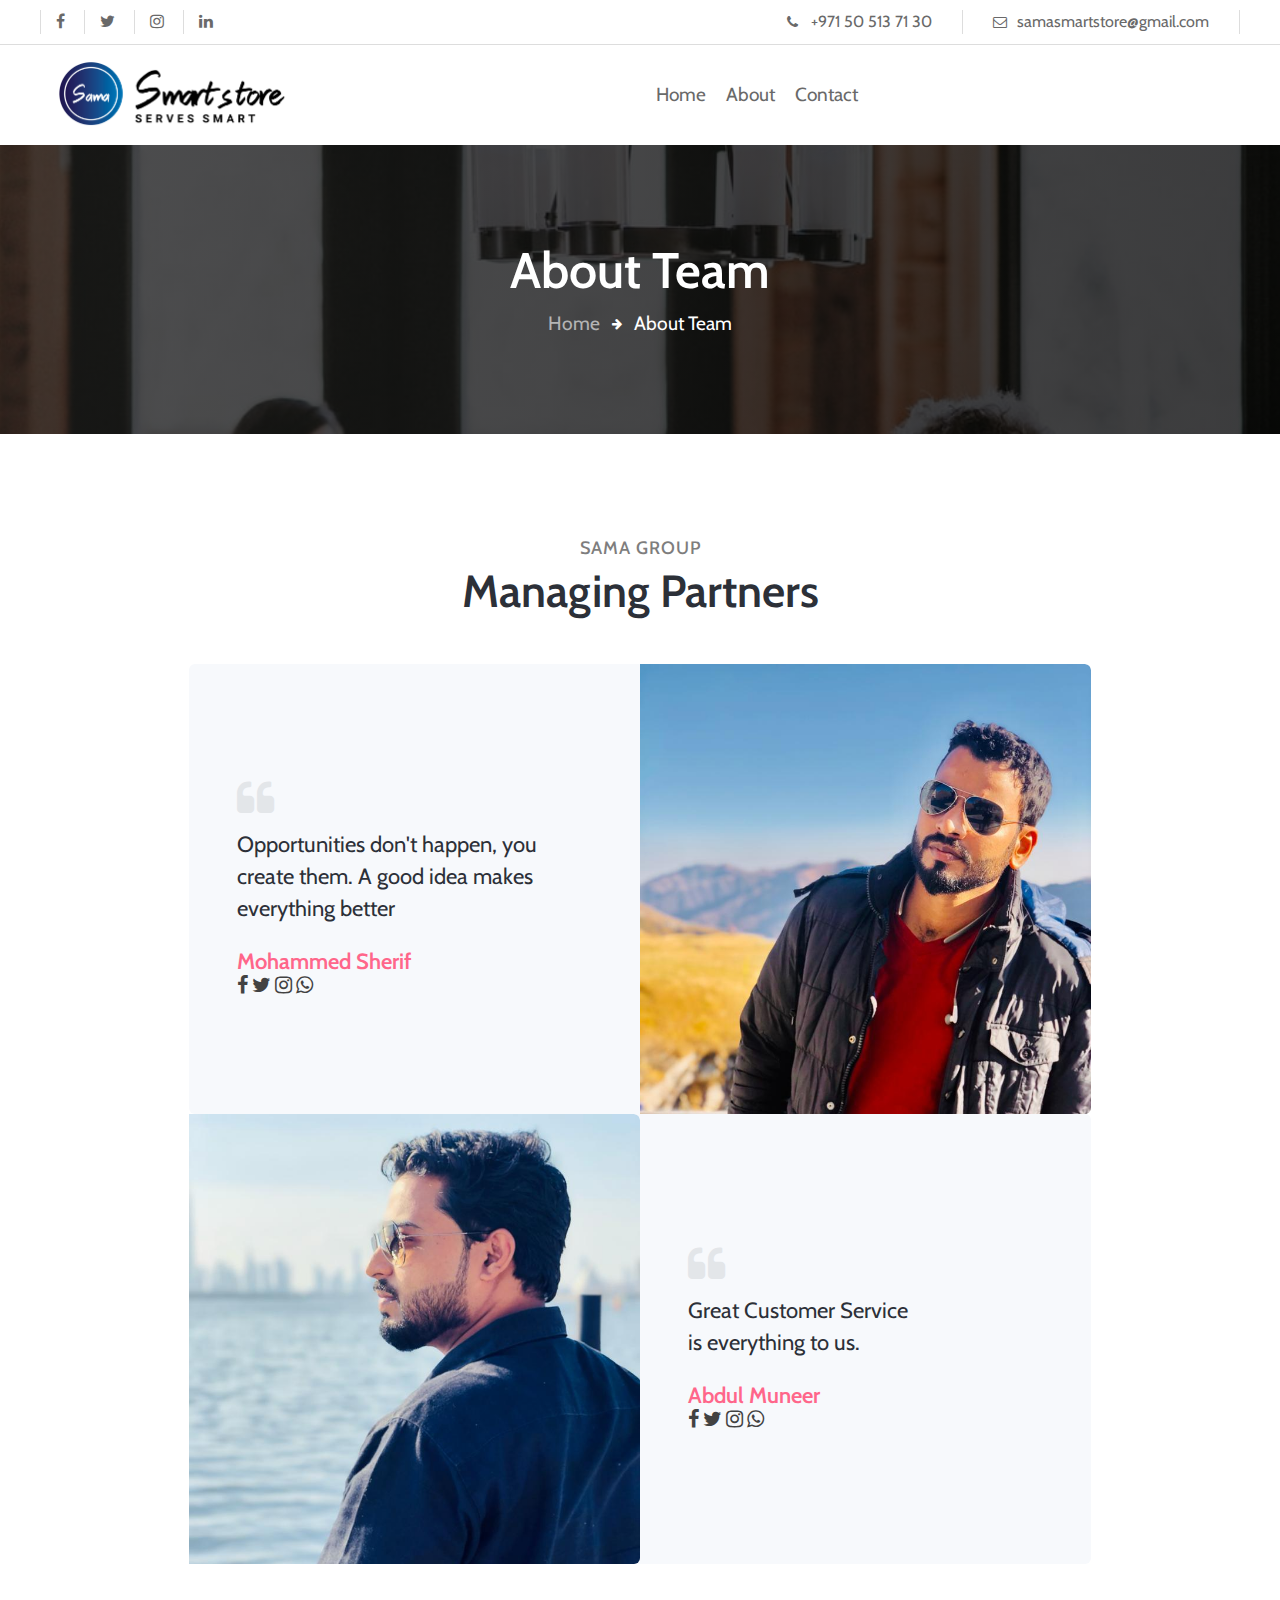
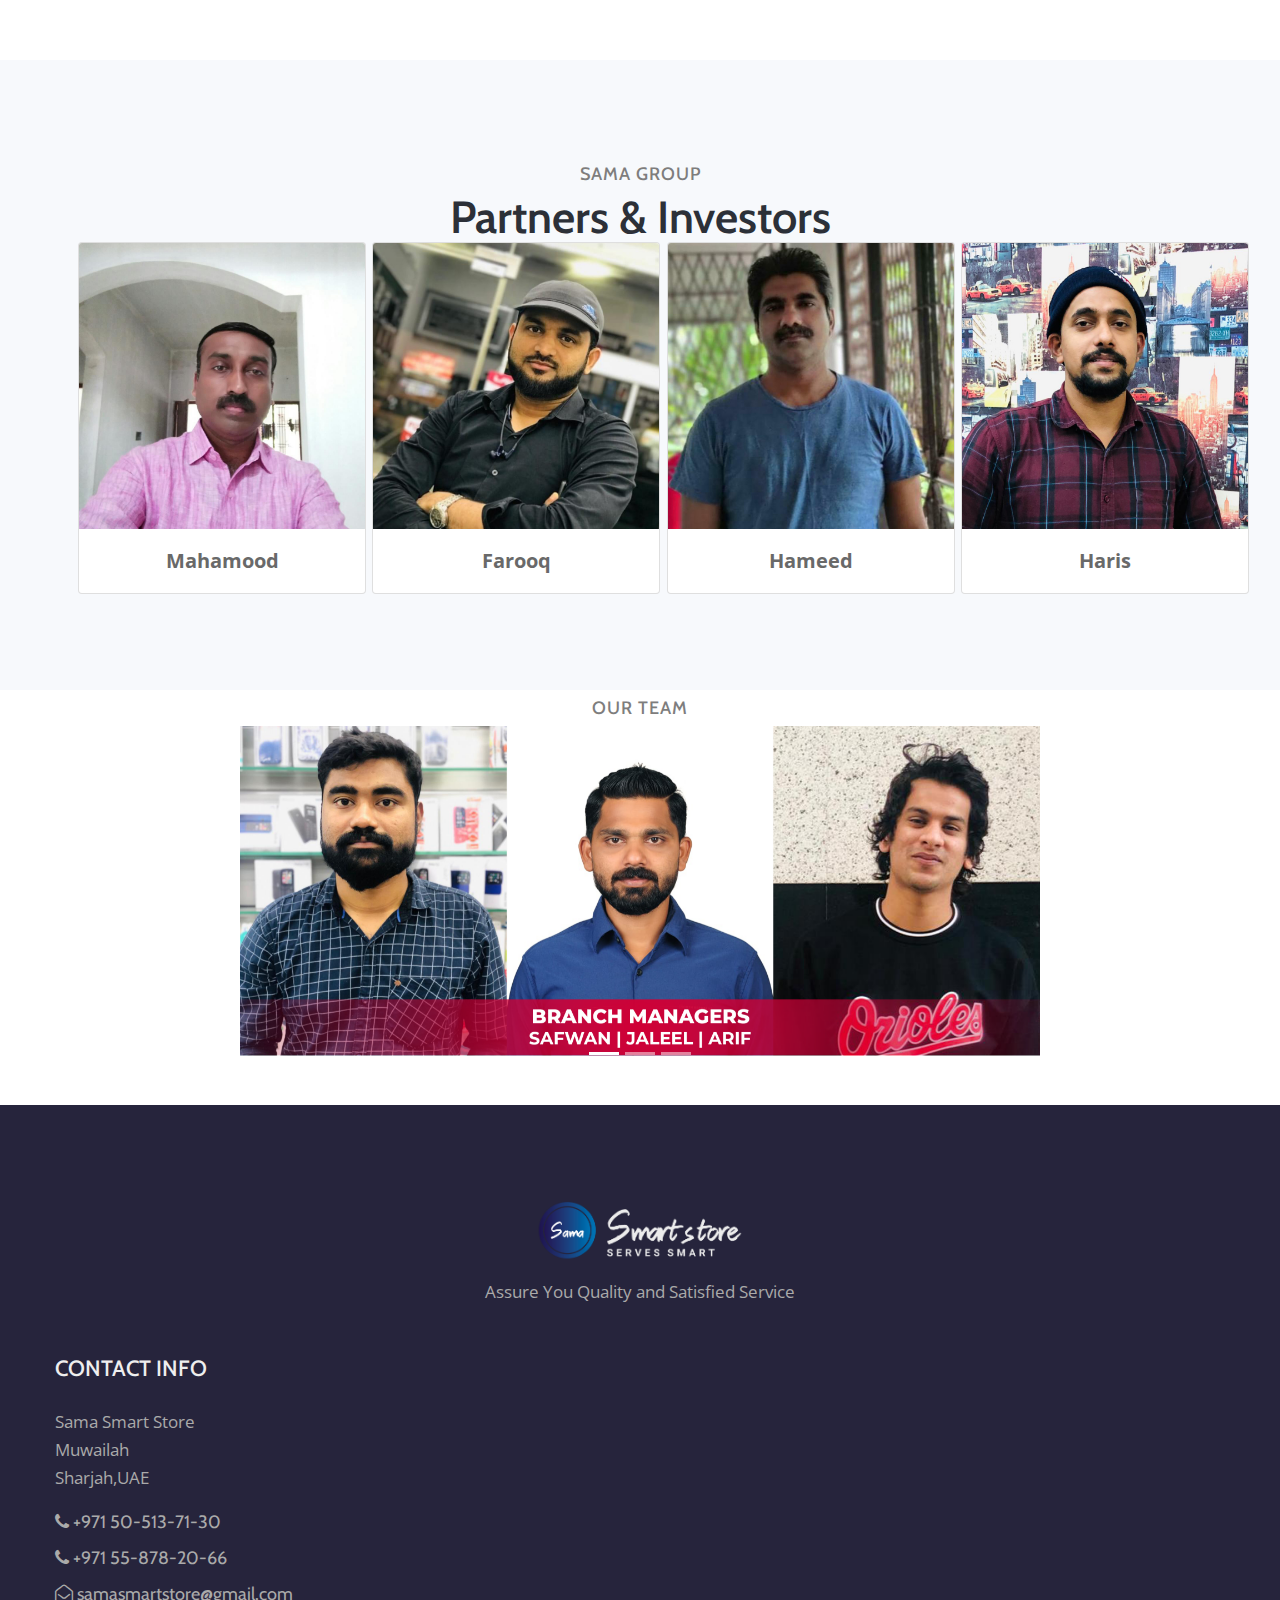
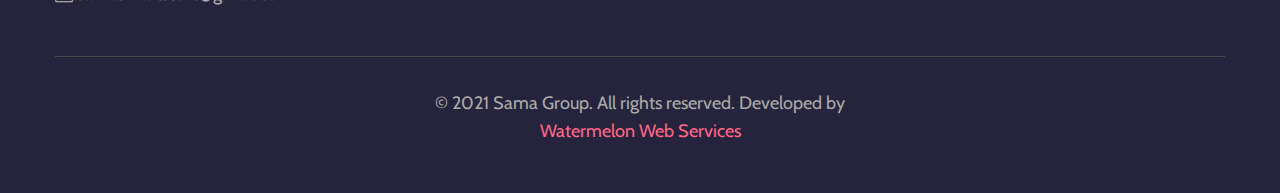
==== commit d44600c6: "Update about.html" ====
--- a/about.html
+++ b/about.html
@@ -197,10 +197,10 @@
           <h3 class="title-big">Partners & Investors</h3>
         </div>
         <!-- partners -->
-        <!-- partner 1 --> <br>
-
-<div class="row d-flex justify-content-center">
-<div class="col-md-3 col-6">
+        <!-- partner 1 --> 
+
+<div class="row d-flex align-center ml-2">
+<div class="col-md-3 col-10">
   <div class="card text-center" style="width: 18rem;">
     <img class="card-img-top" src="assets/images/team-members/partners/mahamood.jpeg" alt="Card image cap">
     <div class="card-body">
@@ -209,7 +209,7 @@
   </div>
 </div>
 
-<div class="col-md-3 col-6">
+<div class="col-md-3 col-10">
   <div class="card text-center" style="width: 18rem;">
     <img class="card-img-top" src="assets/images/team-members/partners/farooq.jpeg" alt="Card image cap">
     <div class="card-body">
@@ -218,7 +218,7 @@
   </div>
 </div>
 
-<div class="col-md-3 col-6">
+<div class="col-md-3 col-10">
   <div class="card text-center" style="width: 18rem;">
     <img class="card-img-top" src="assets/images/team-members/partners/hameed.jpeg" alt="Card image cap">
     <div class="card-body">
@@ -227,7 +227,7 @@
   </div>
 </div>
 
-<div class="col-md-3 col-6">
+<div class="col-md-3 col-10">
   <div class="card text-center" style="width: 18rem;">
     <img class="card-img-top" src="assets/images/team-members/partners/haris.jpeg" alt="Card image cap">
     <div class="card-body">
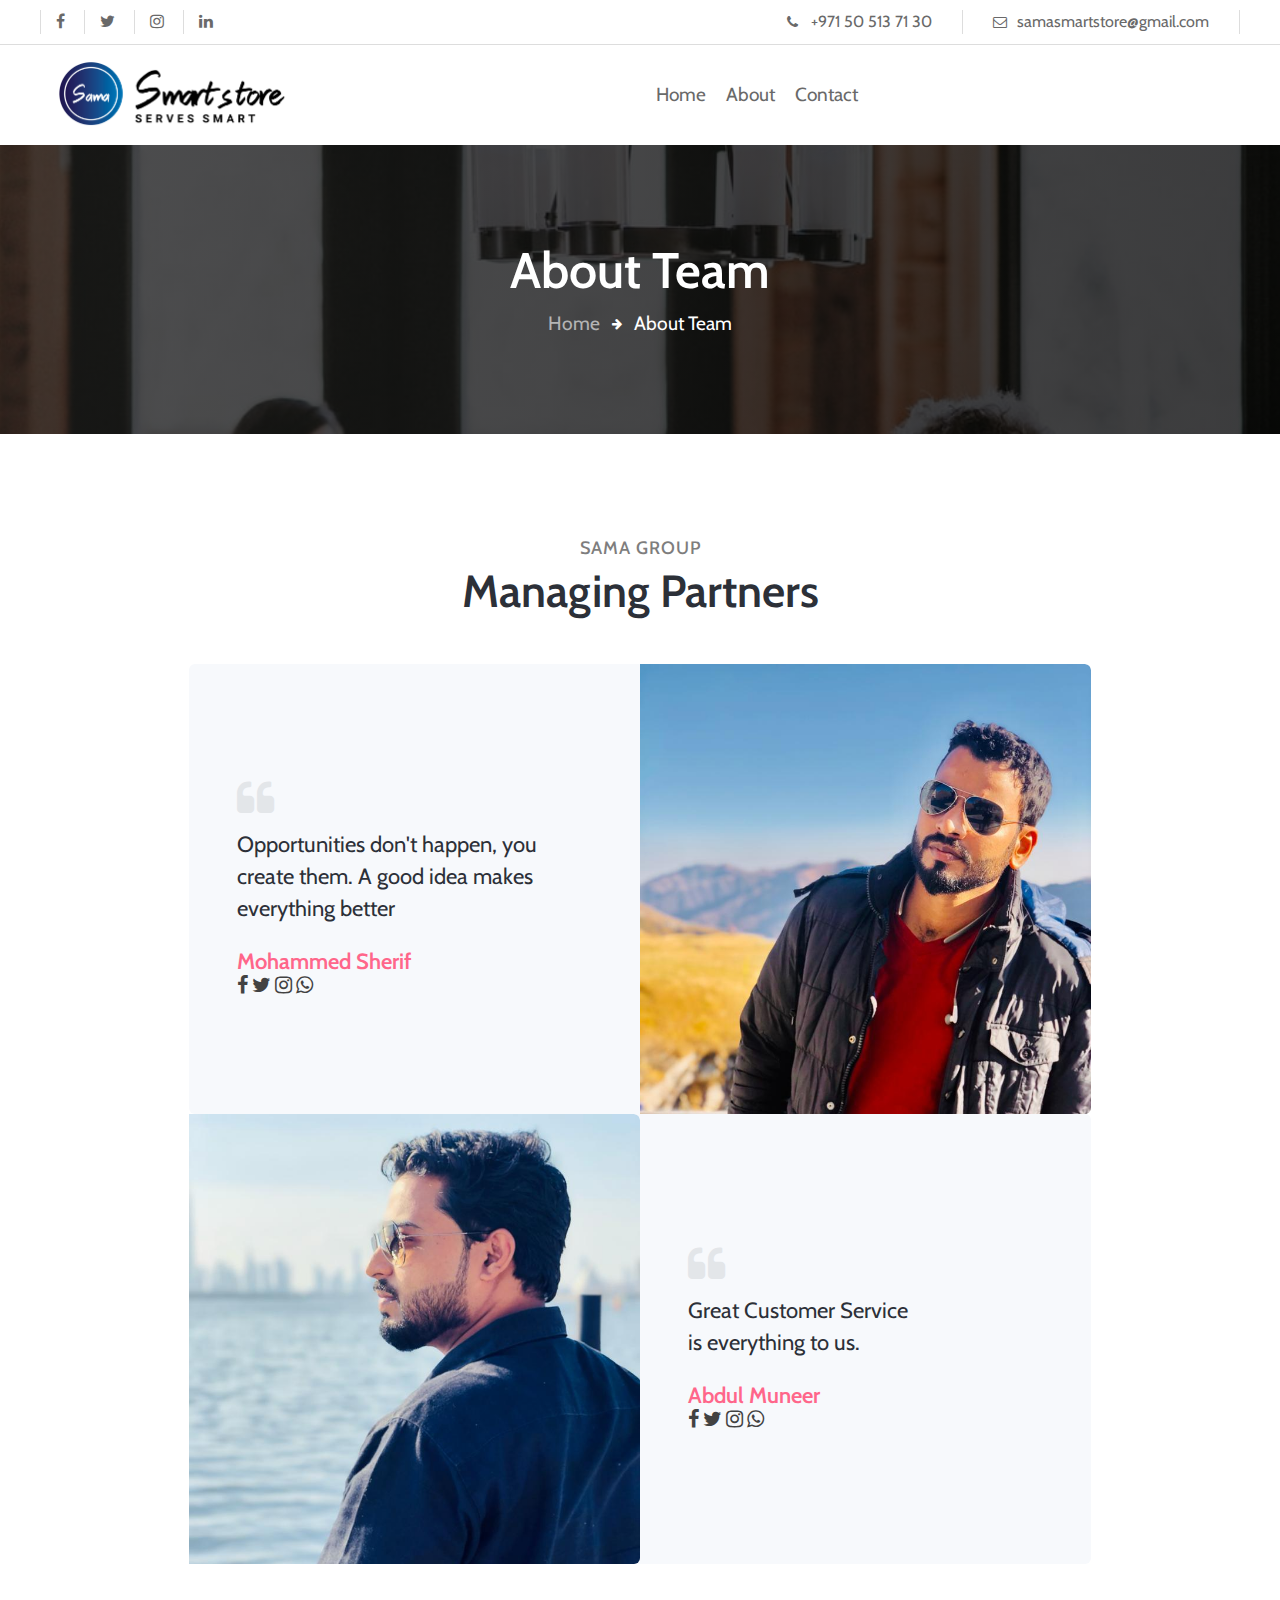
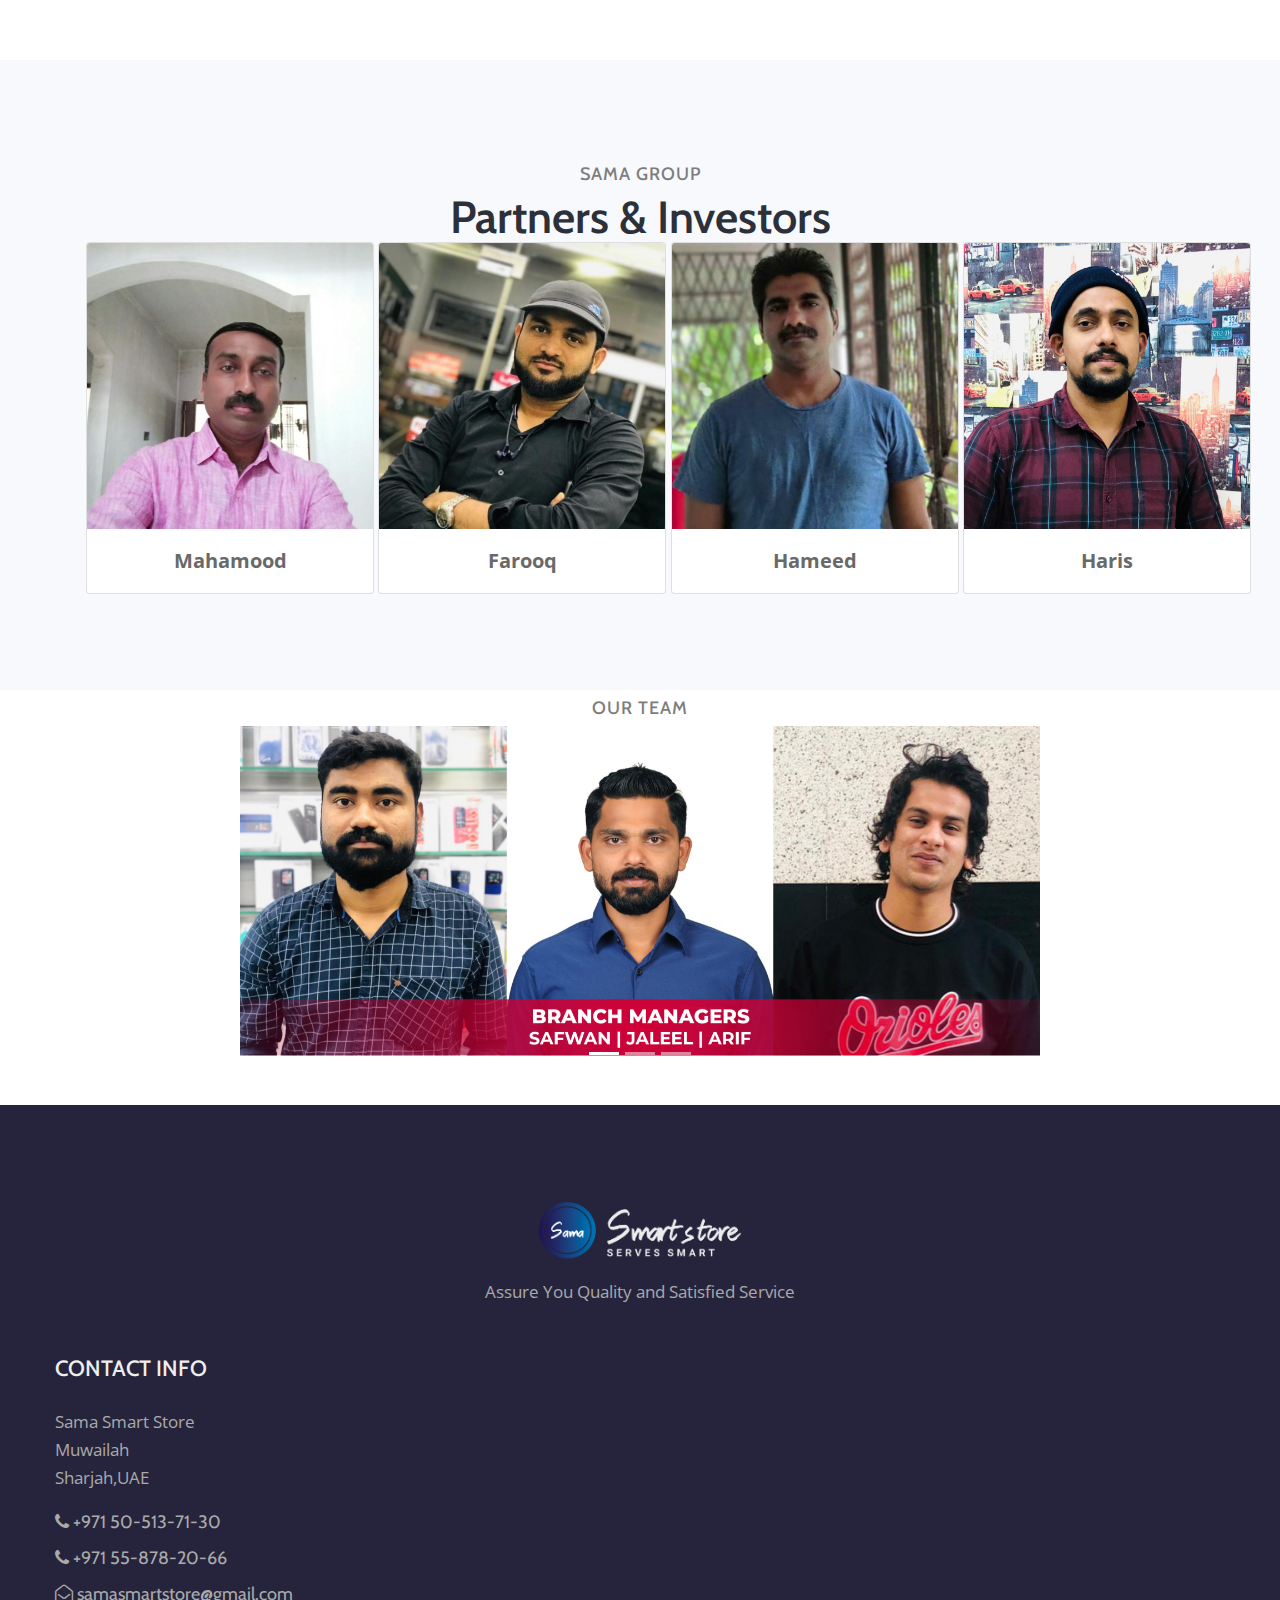
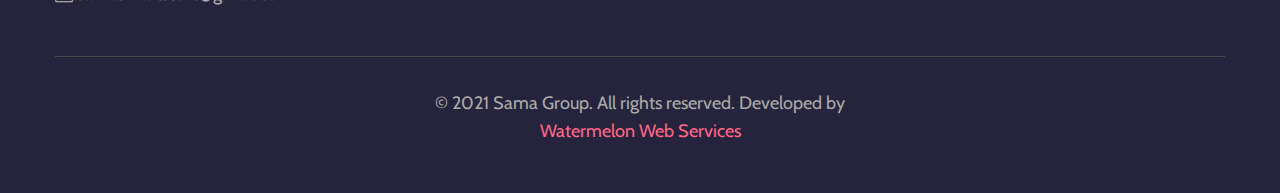
==== commit ec1ecf2e: "Update about.html" ====
--- a/about.html
+++ b/about.html
@@ -199,7 +199,7 @@
         <!-- partners -->
         <!-- partner 1 --> 
 
-<div class="row d-flex align-center ml-2">
+<div class="row d-flex align-center ml-3">
 <div class="col-md-3 col-10">
   <div class="card text-center" style="width: 18rem;">
     <img class="card-img-top" src="assets/images/team-members/partners/mahamood.jpeg" alt="Card image cap">
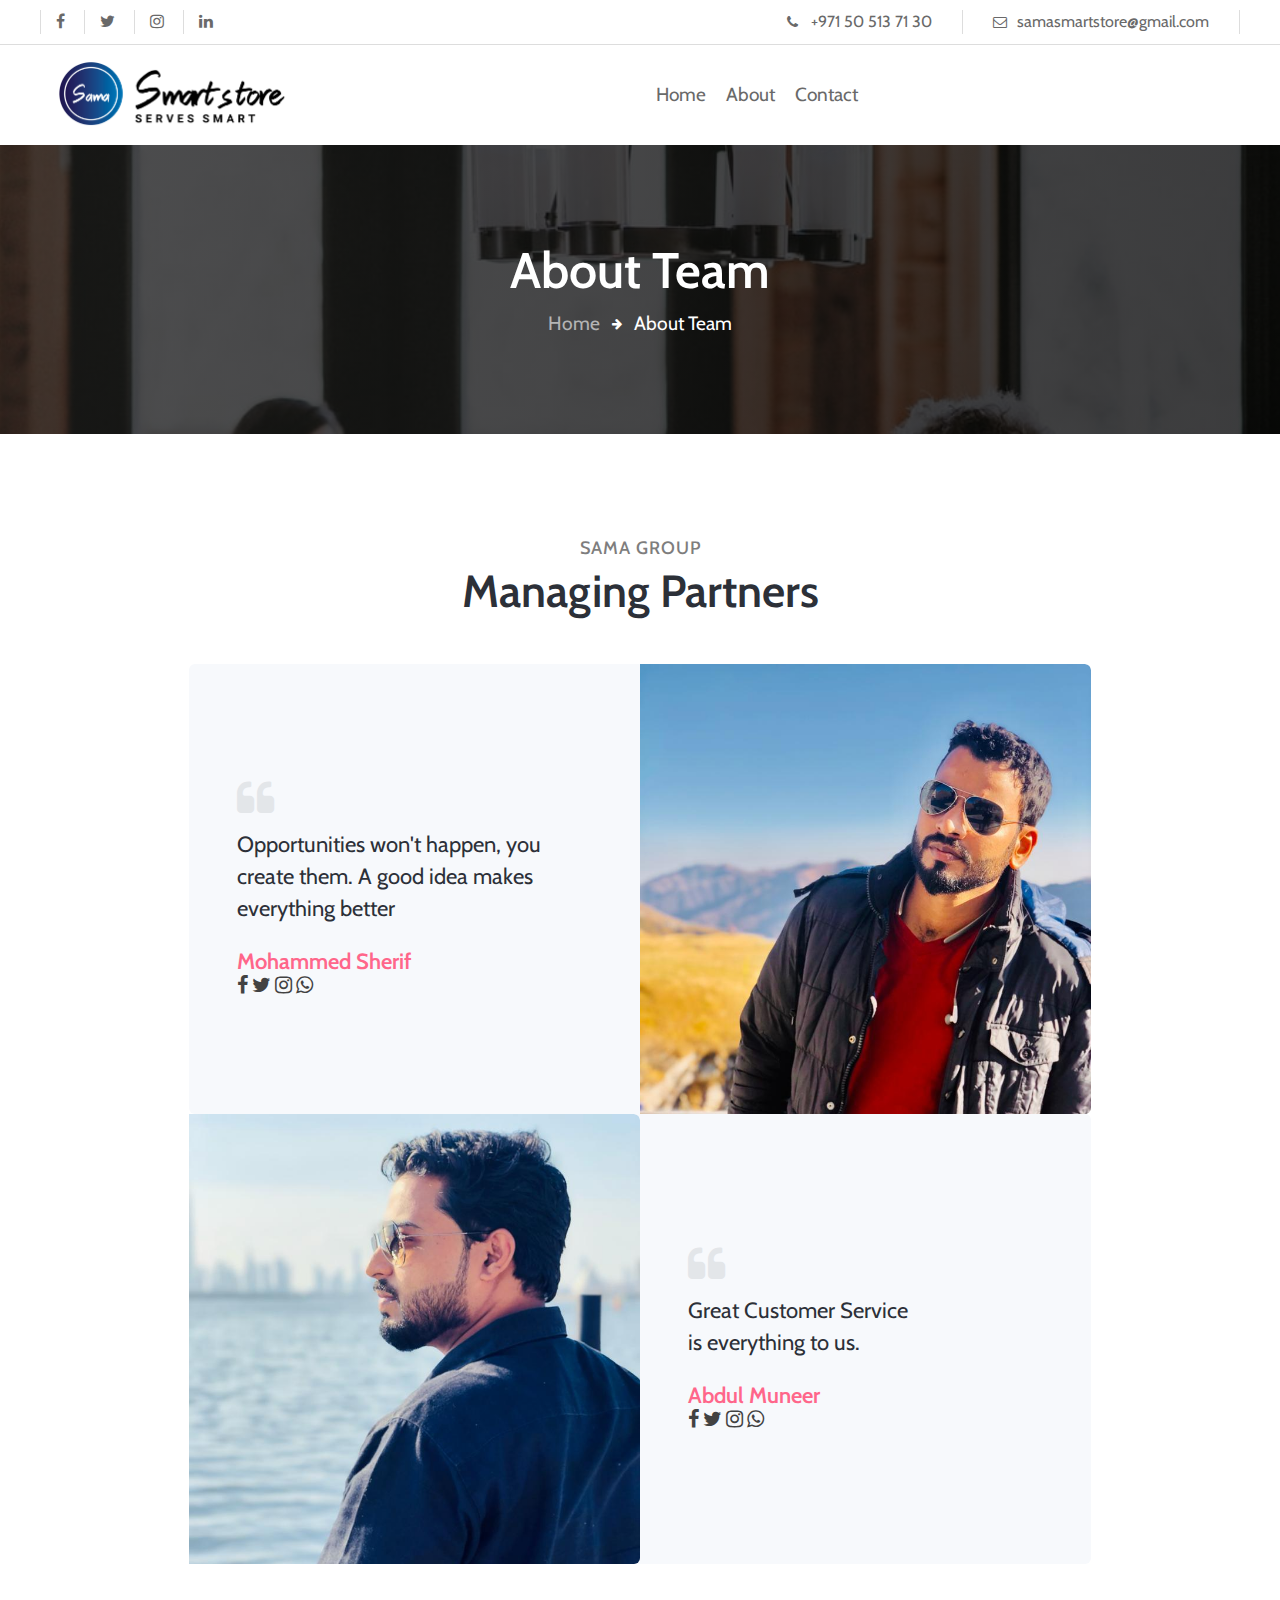
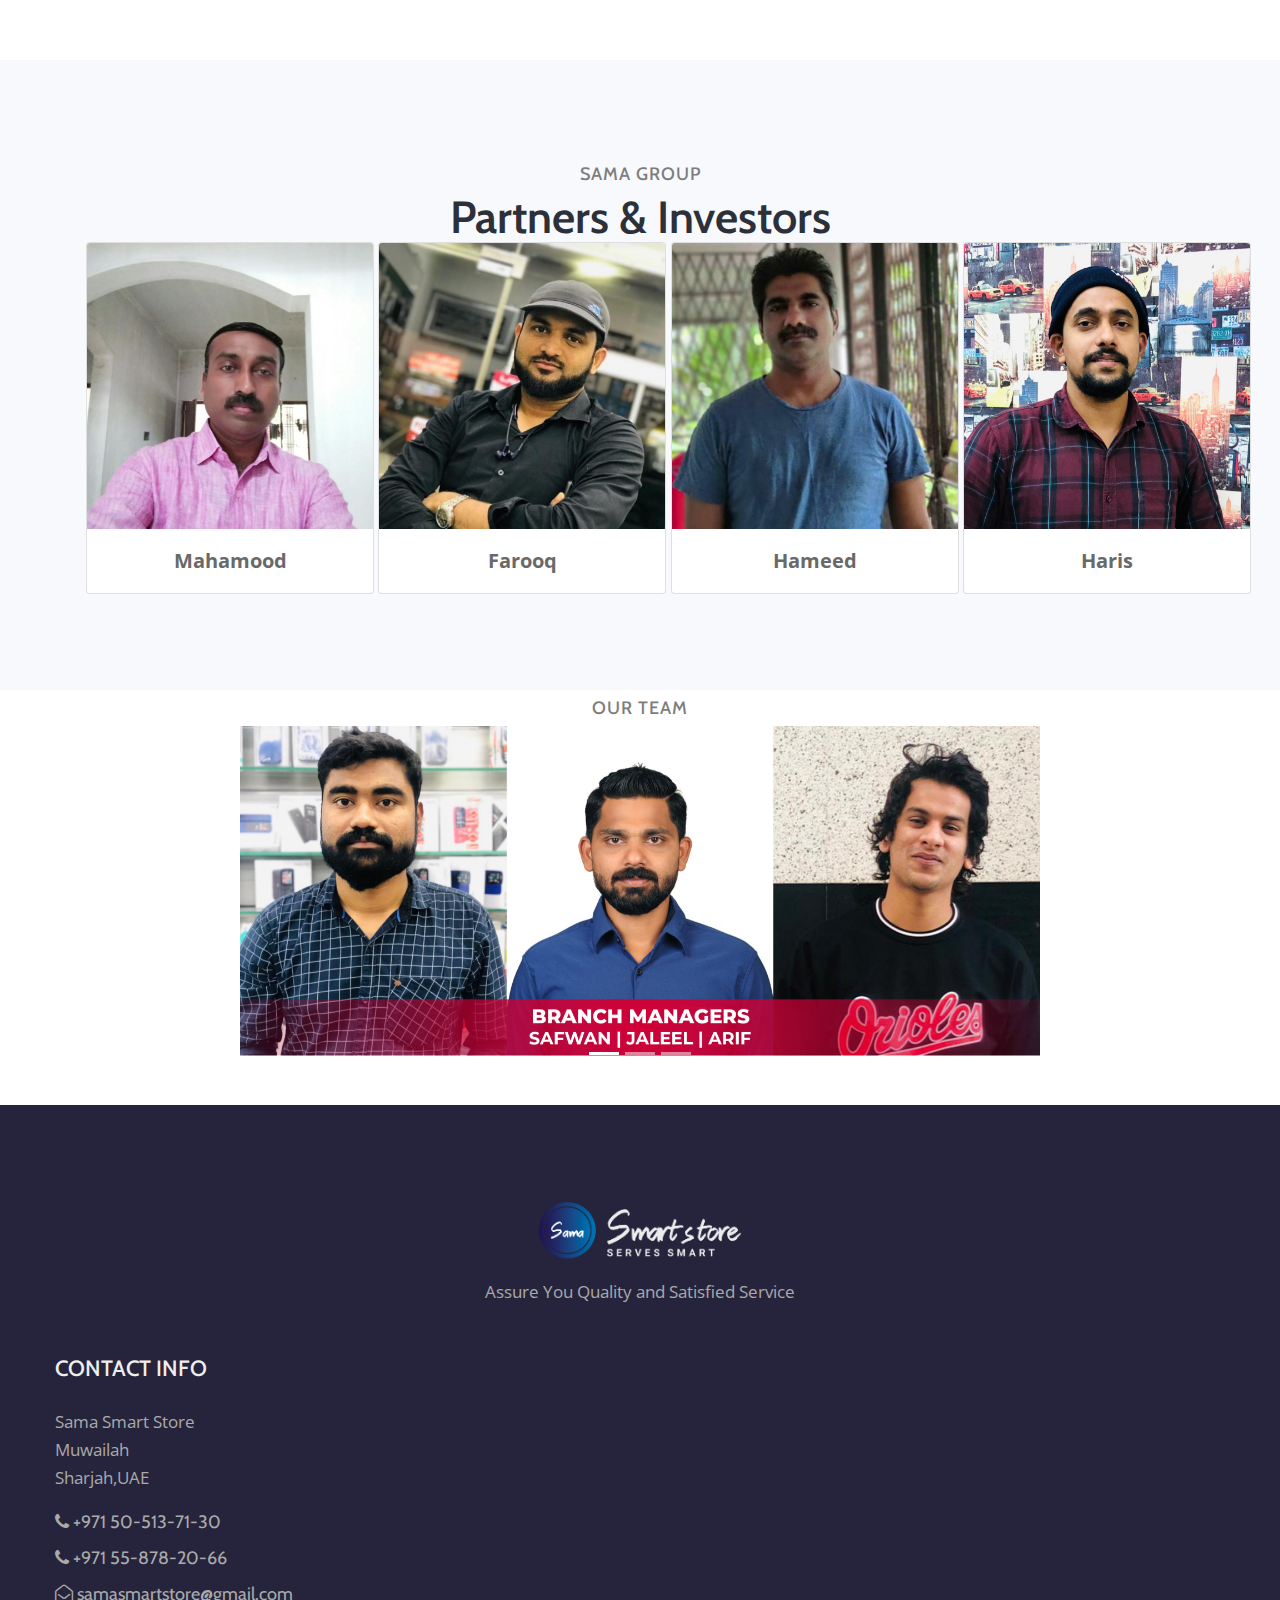
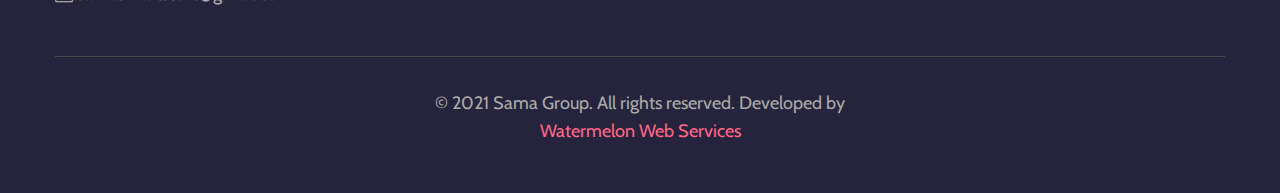
==== commit f75e01aa: "Update about.html" ====
--- a/about.html
+++ b/about.html
@@ -134,7 +134,7 @@
                           <div class="slider-info">
                               <div class="message">
                                   <span class="fa fa-quote-left" aria-hidden="true"></span>
-                                  <p>Opportunities don't happen, you create them.
+                                  <p>Opportunities won't happen, you create them.
                                     A good idea makes everything better</p>
                                   <div class="name mt-4">
                                       <h4>Mohammed Sherif</h4>
